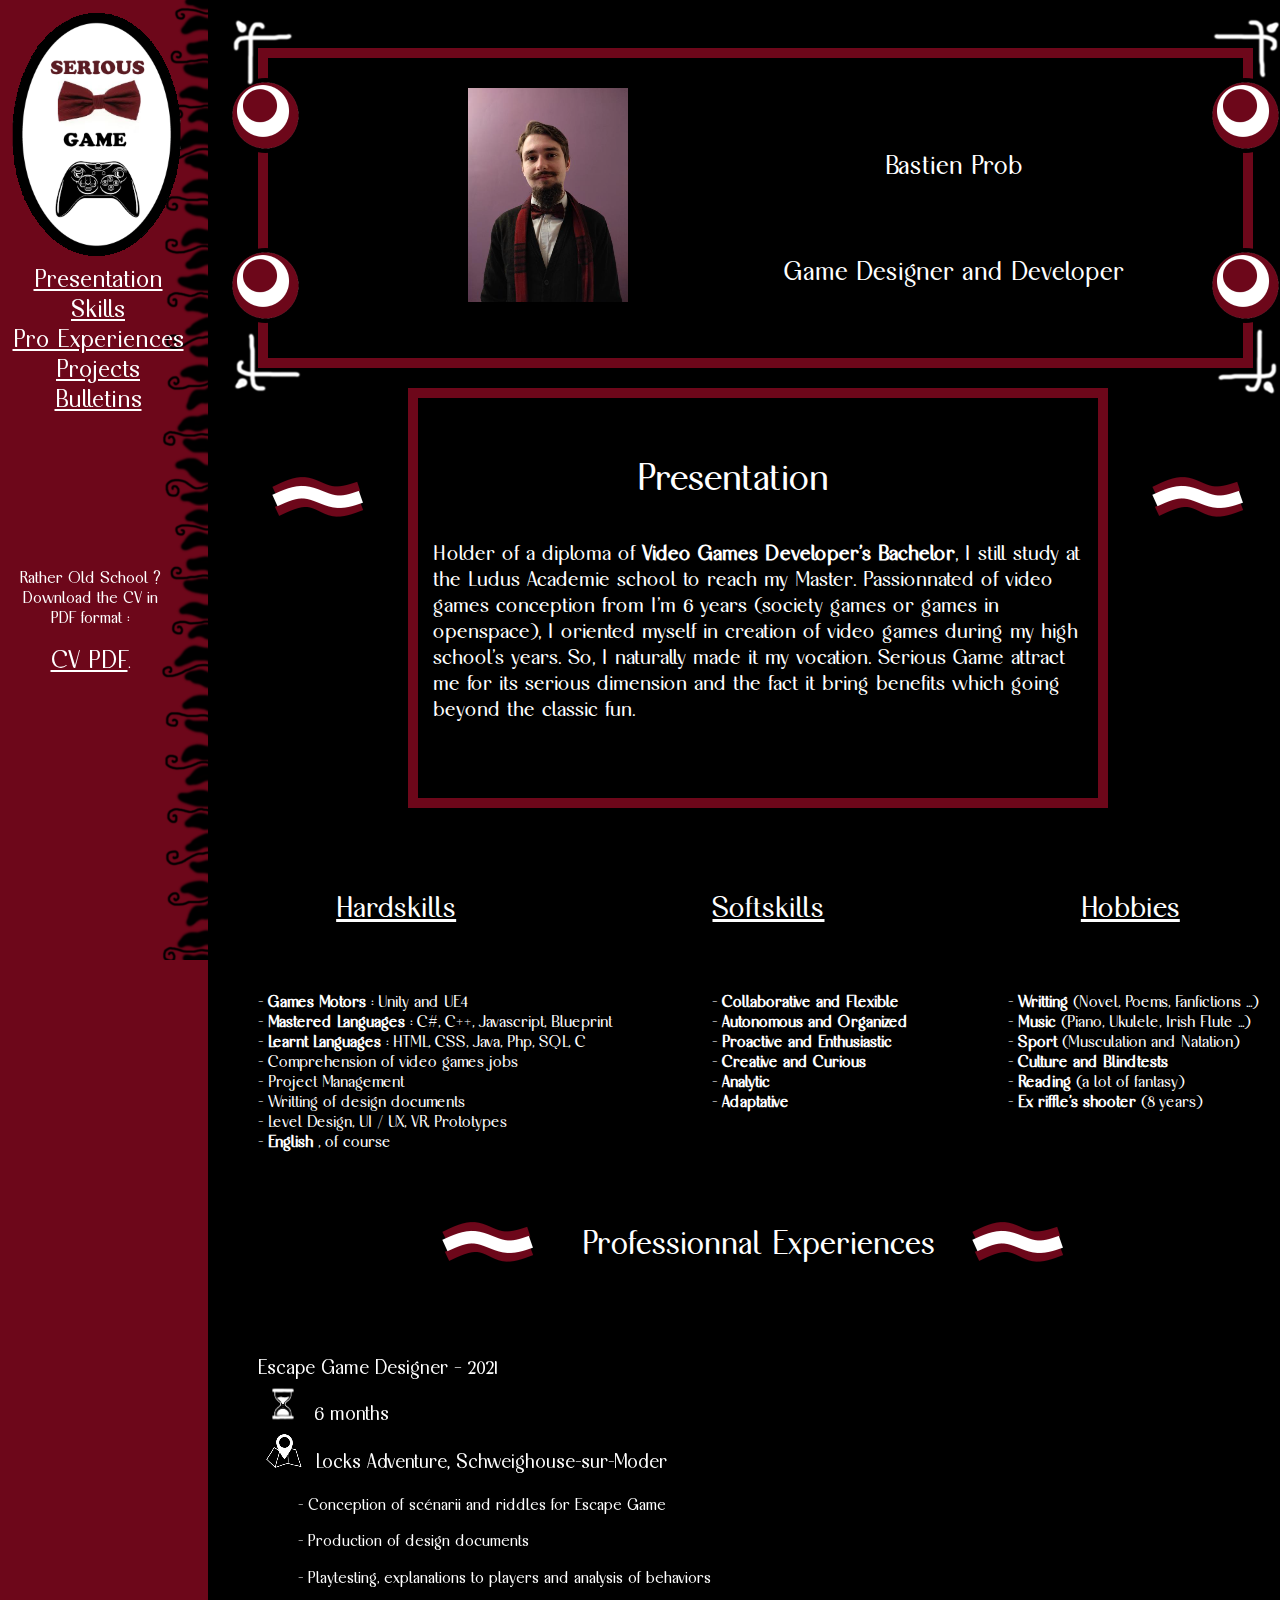
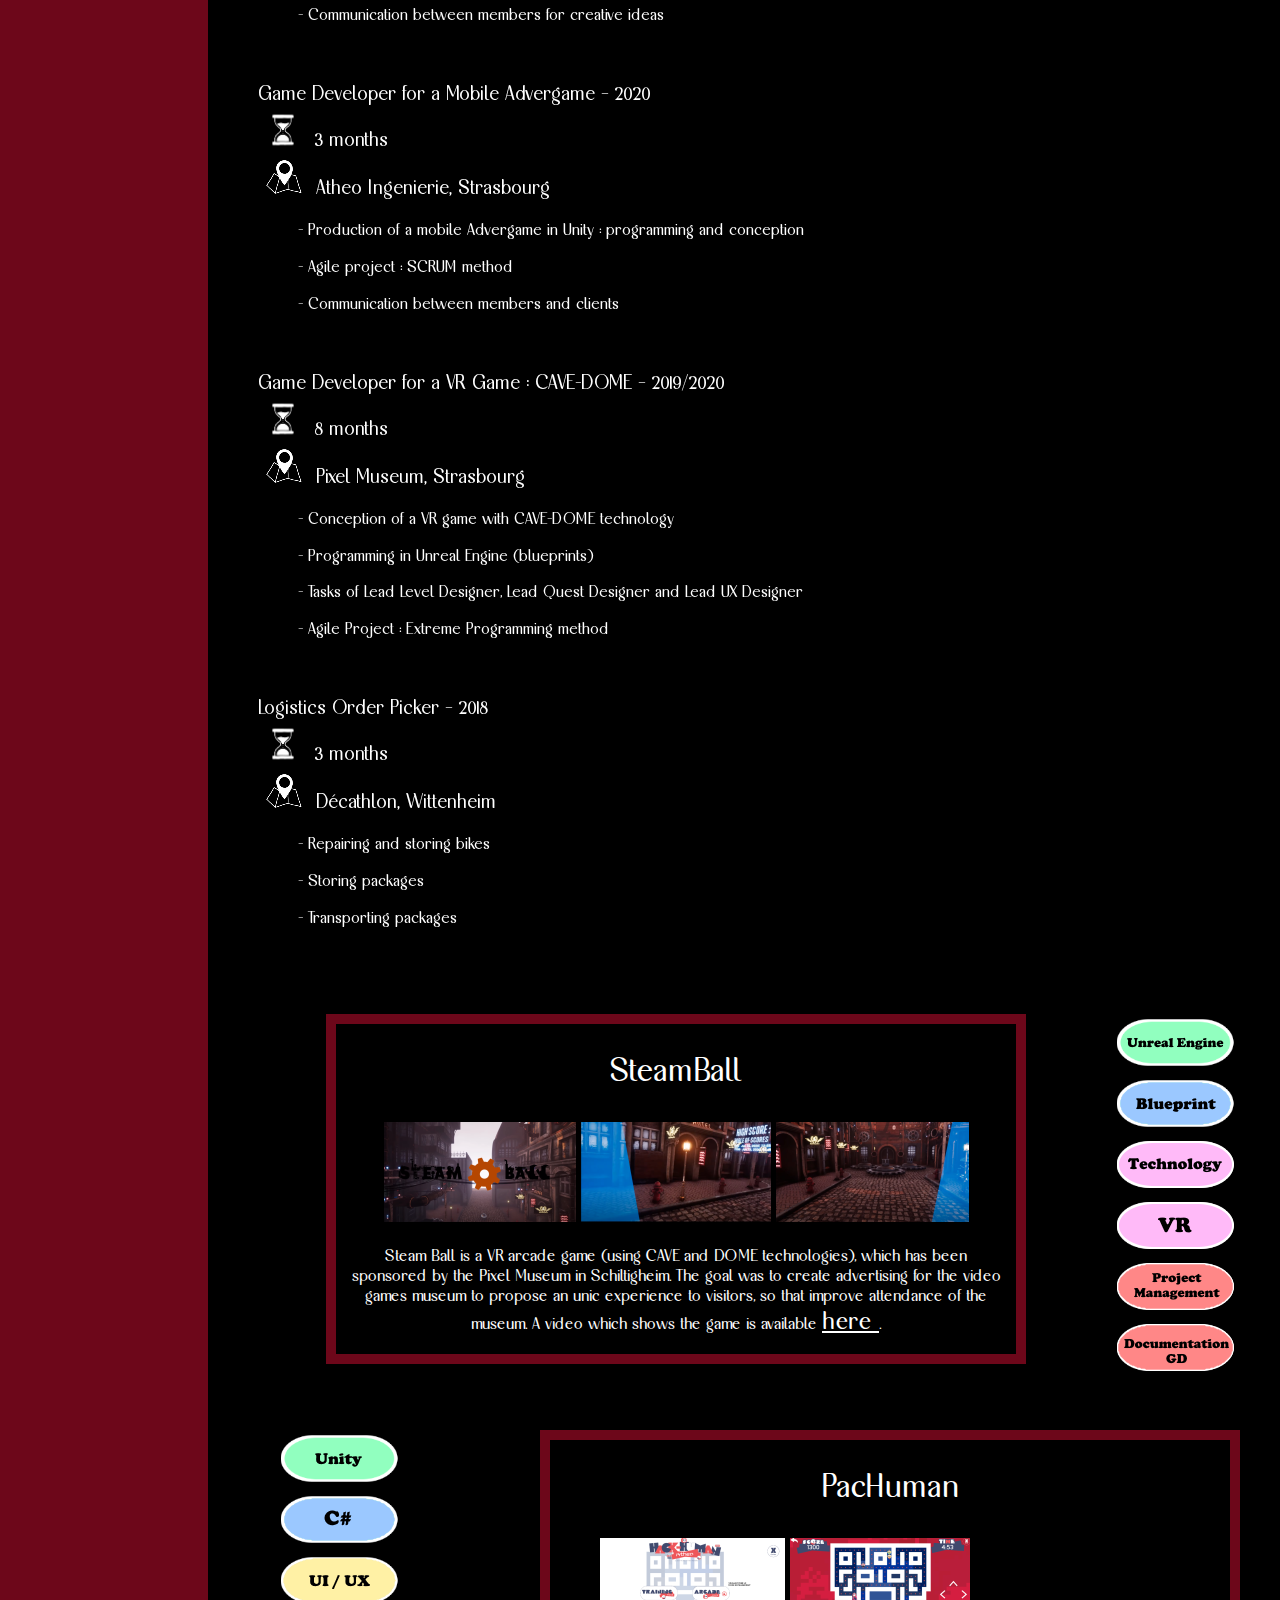
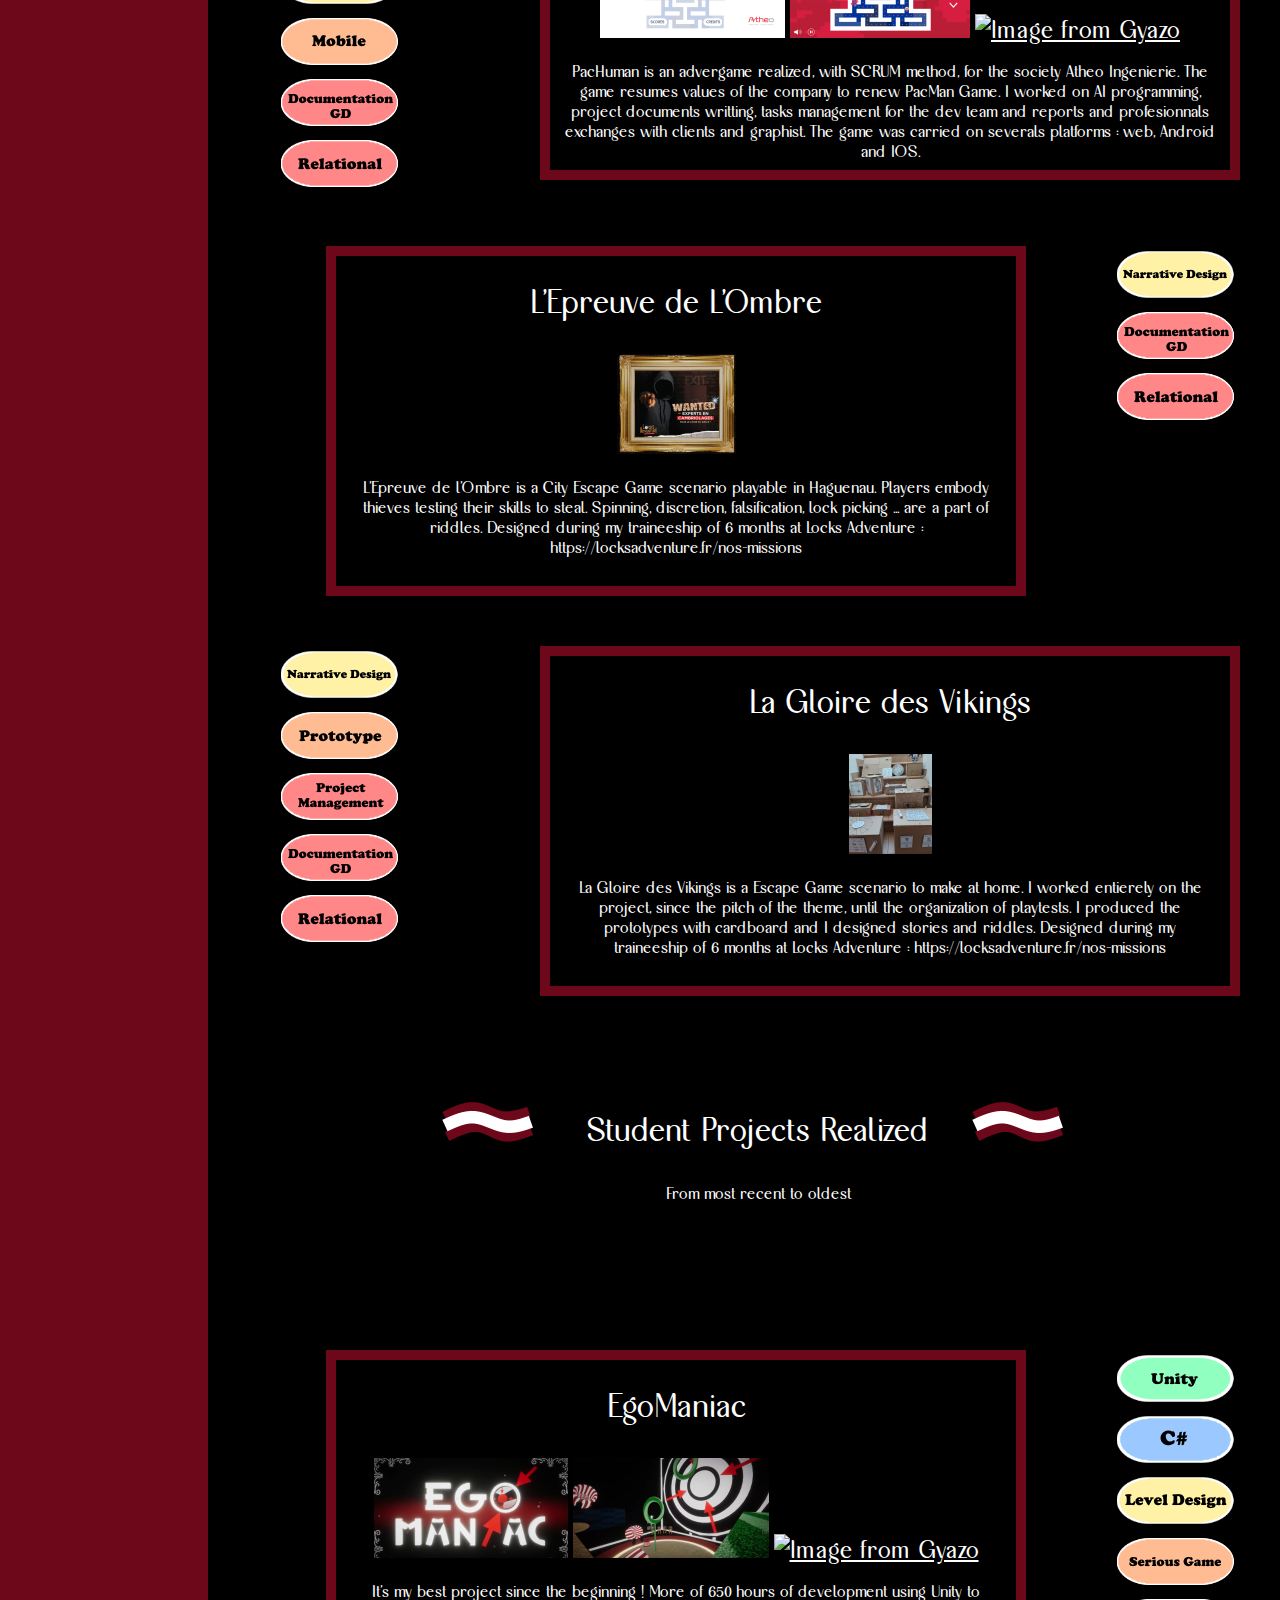
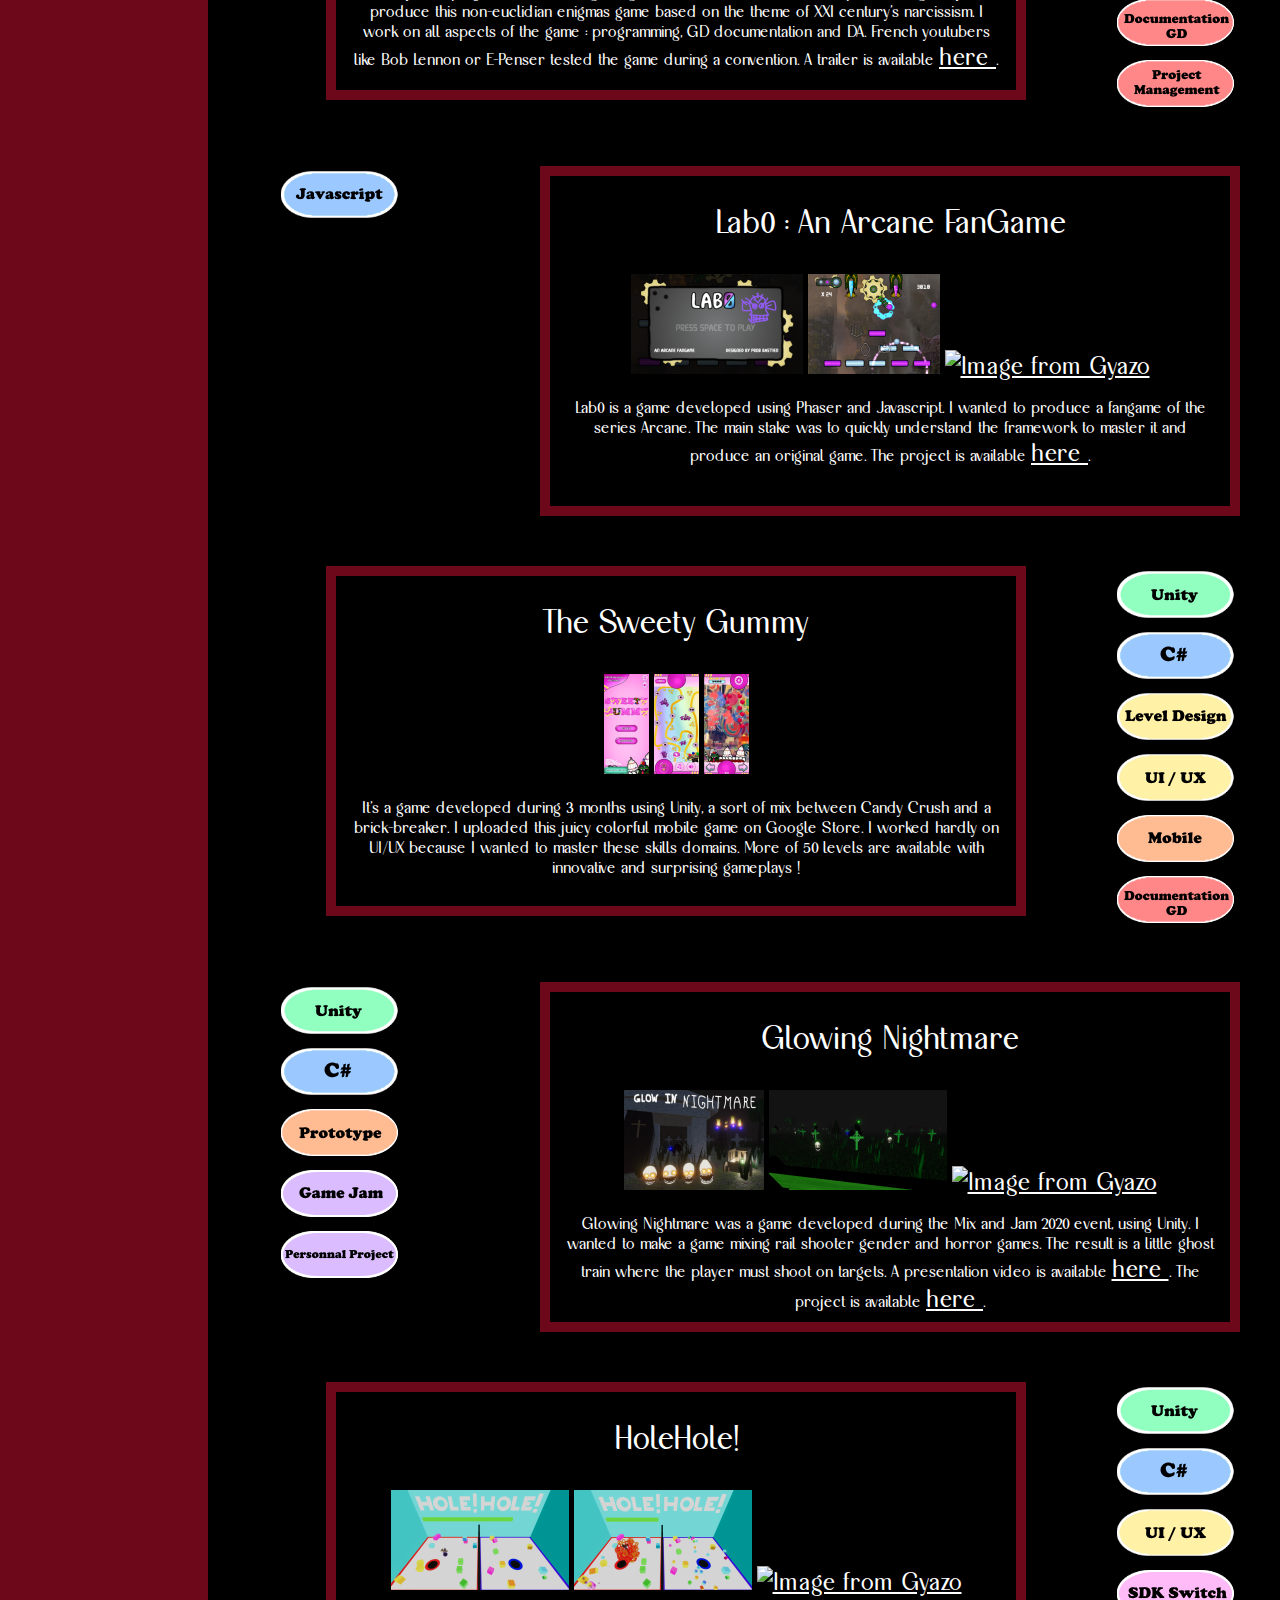
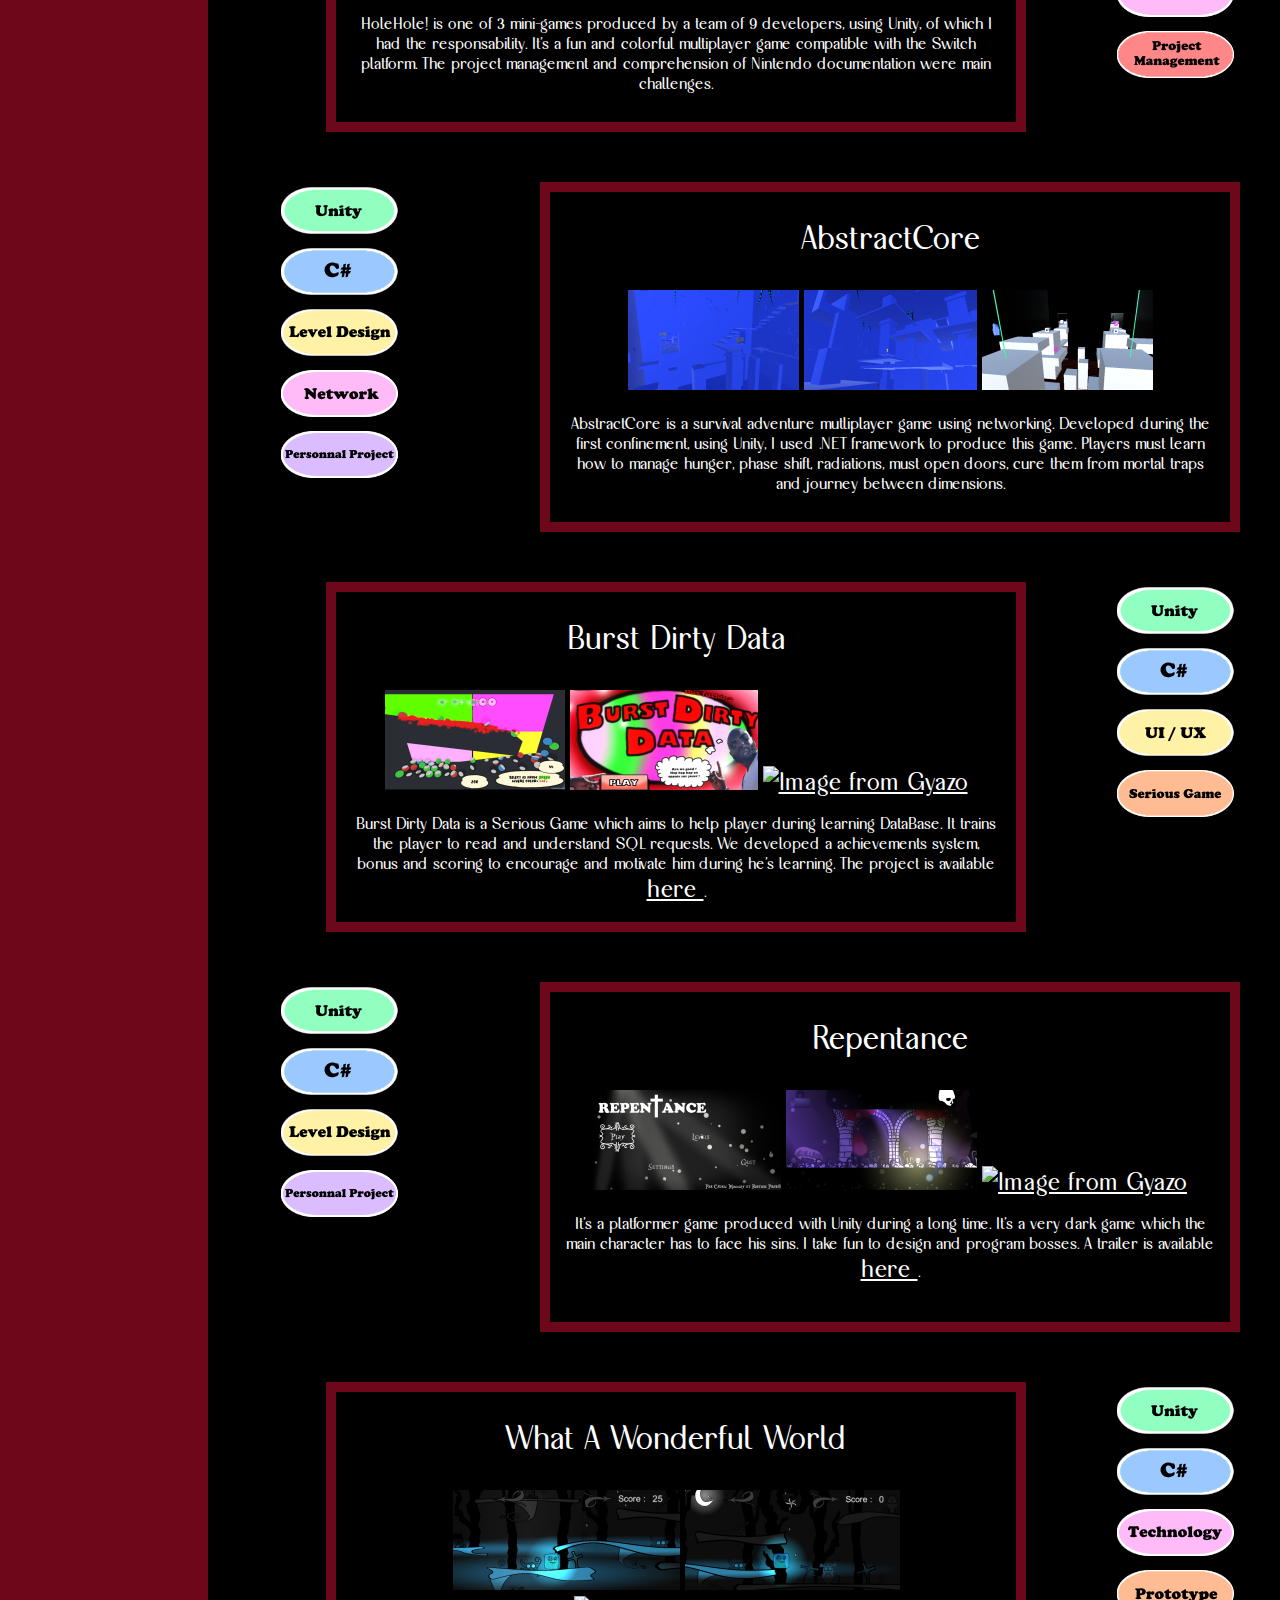
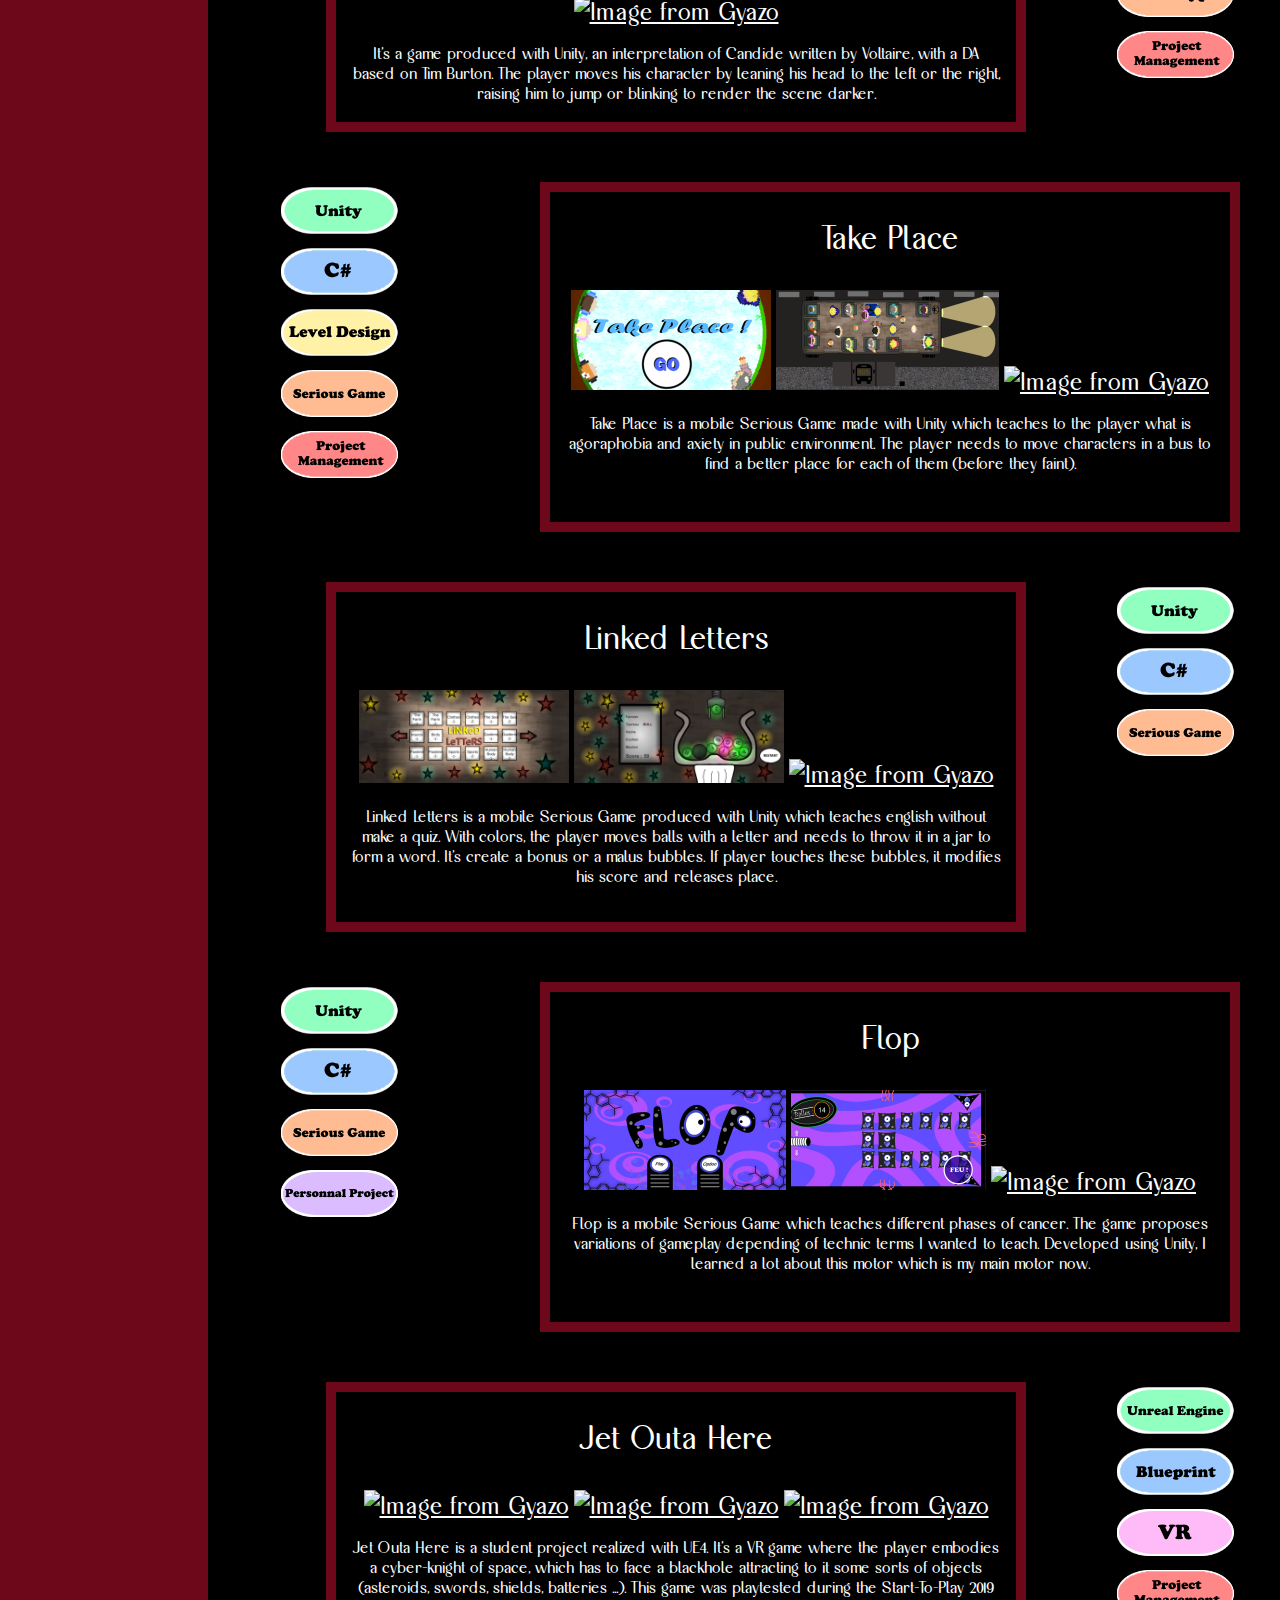
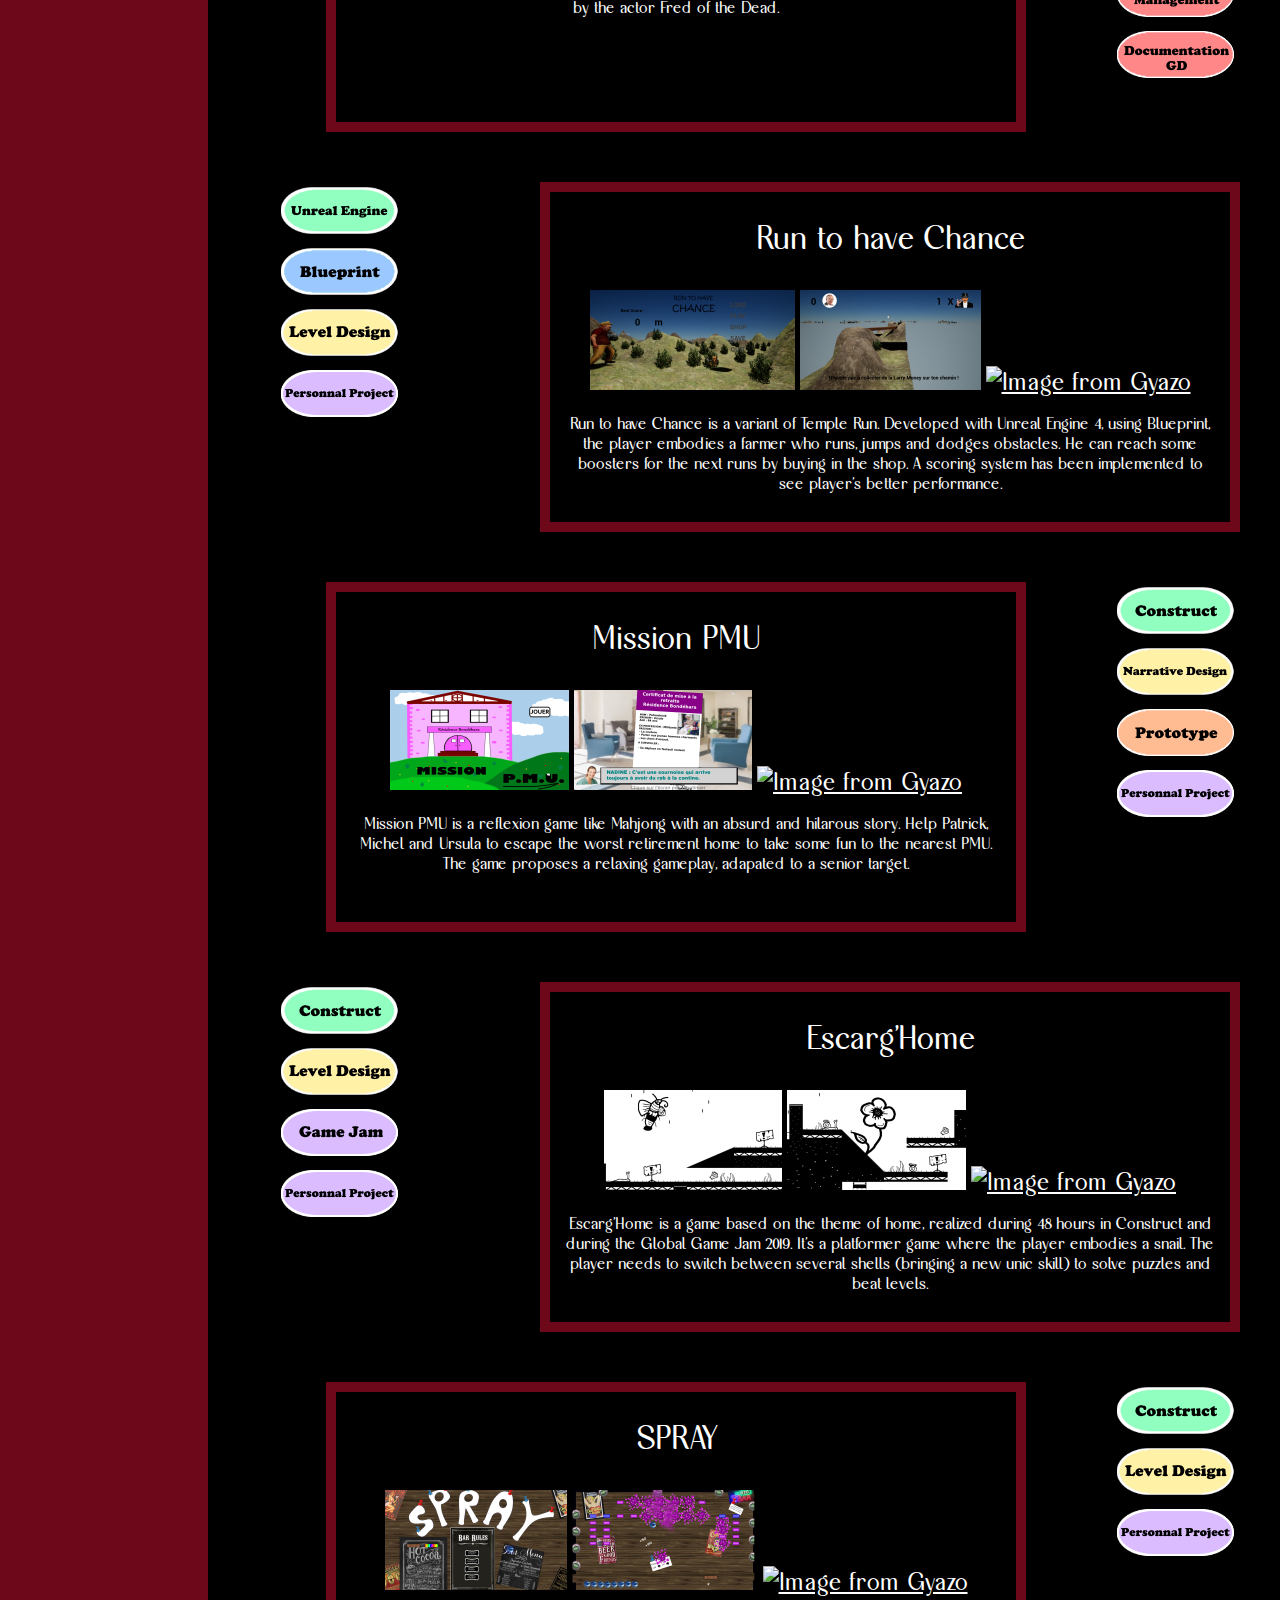
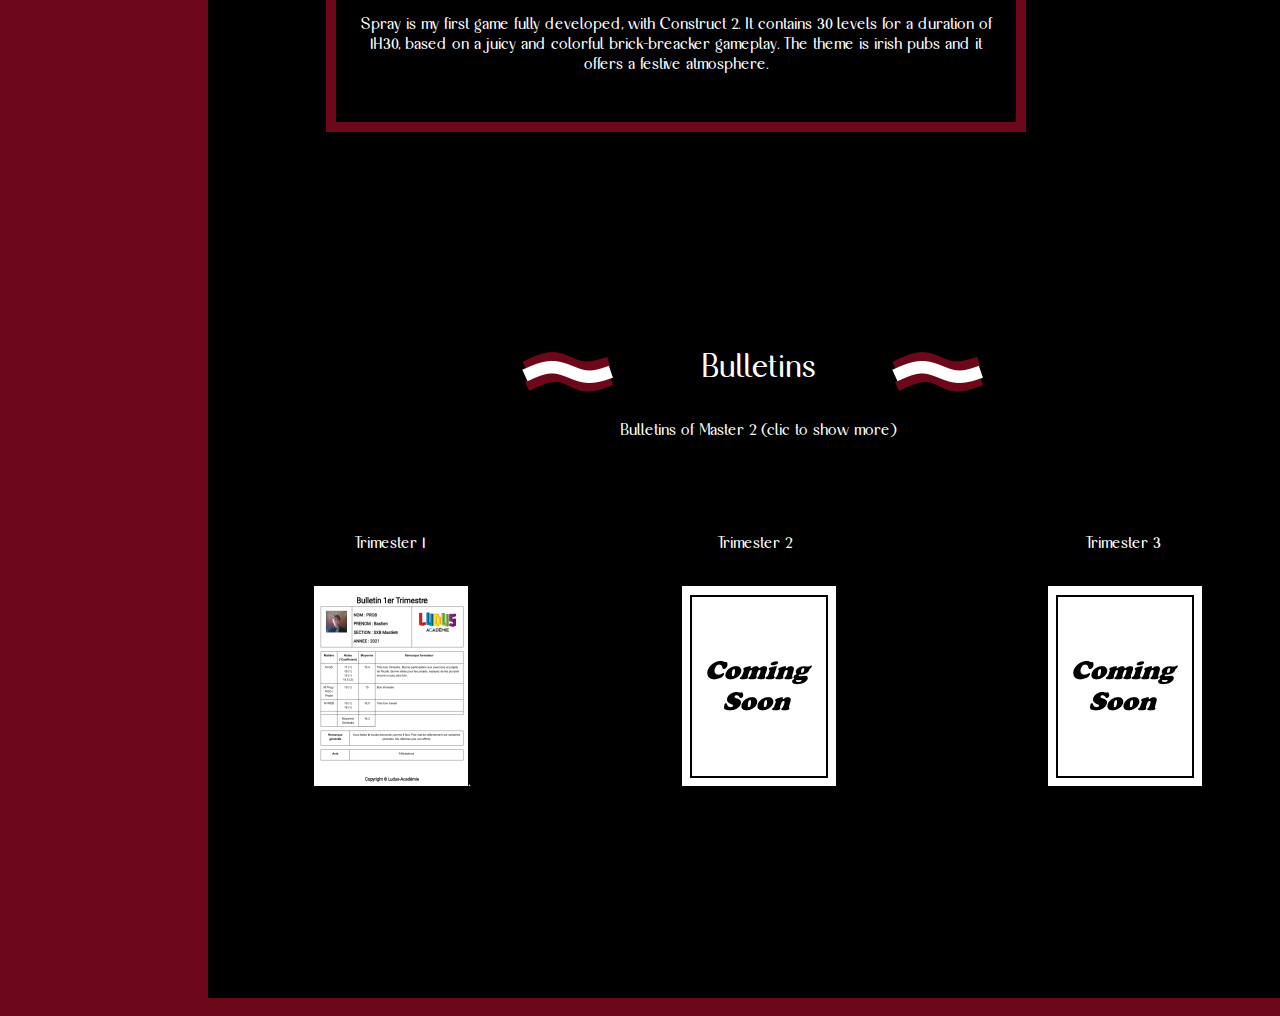
==== engPage.html @ 7cff3a62 "27DecV2" ====
<!DOCTYPE html>
<html>
<head>
	<title>PortFolio Prob Bastien</title>
	<meta charset="utf-8">
	<link rel="stylesheet" type="text/css" href="style.css"/>
</head>
<body>
	
	<img src="image/bordure_gauche.png" id="fixedbordure_gauche">
	<img src="image/bordure_droite.png" id="fixedbordure_droite">

	<div id="fixed">
		<img src="image/logo.png"> <br/>
		<a href="#Presentation"> Presentation </a> <br/>
		<a href="#Competences"> Skills </a> <br/>
		<a href="#ExperiencePro"> Pro Experiences</a> <br/>
		<a href="#Projets"> Projects </a> <br/>
		<a href="#Bulletins"> Bulletins </a><br/> <br/> <br/> <br/><br/> <br/> <br/> <br/> <br/>
	</div>

	<div id="fixed2">
		<p>Rather Old School ? <br/> Download the CV in <br/> PDF format :</p>
		<p><a href="CV_BastienProb.pdf">CV PDF</a>.</p>
	</div>

	<div id="fixed3">
		<p><strong> TO CONTACT ME </strong></p> <br/>
		<p> 07 82 33 20 10 </p>
		<p> bastienprob@gmail.com </p>
		<p> b.prob@ludus-academie.com </p>
		<p> https://drmole1.github.io/ </p>
	</div>

	<div id="fixed4">
		<a href="index.html" target="_blank"> <img src="image/logo_fr.png"> </a> <br/> <br/>
		<a href="engPage.html" target="_blank"> <img src="image/logo_eng.png"> </a> 
	</div>
	
	<div id="background_centre">

		<div id="cadre_pres">
			<img src ="image/photo_moi2.png" class="maphoto" alt="Prob Bastien"/> 
			<p class="titre_pres" id="Presentation">Bastien Prob</p> <br/>
			<p class="titre_pres">Game Designer and Developer</p>
		</div>
		<br/>
		<img src="image/btn_mini.png" id="btn_mini_haut1">
		<img src="image/btn_mini.png" id="btn_mini_haut2">
		<img src="image/btn_mini.png" id="btn_mini_haut3">
		<img src="image/btn_mini.png" id="btn_mini_haut4">

		<img src="image/bordure2_hautgauche.png" id="bordure2_hautgauche">
		<img src="image/bordure2_hautdroite.png" id="bordure2_hautdroite">
		<img src="image/bordure2_basgauche.png" id="bordure2_basgauche">
		<img src="image/bordure2_basdroite.png" id="bordure2_basdroite">

		<div id="cadre_pres2">
			<p class="titre_pres2"> Presentation </p>
			<p>
				Holder of a diploma of <strong>Video Games Developer's Bachelor</strong>, I still study at the Ludus Academie school to reach my Master. Passionnated of video games conception from I'm 6 years (society games or games in openspace), I oriented myself in creation of video games during my high school's years. So, I naturally made it my vocation. Serious Game attract me for its serious dimension and the fact it bring benefits which going beyond the classic fun. 
			</p>
		</div>

		<img src="image/flag.png" id="flag1">
		<img src="image/flag.png" id="flag2">

		<div class="colonne" id="grand_font">
			<p id="Competences">
				<u>Hardskills</u>
			</p>
			<p>
				<u>Softskills</u>
			</p>
			<p>
				<u>Hobbies</u>
			</p>
		</div>

		<br/>
		<div class="colonne" id="padding">
			<p class="font_spe">
				- <strong> Games Motors </strong>: Unity and UE4<br/>
				- <strong> Mastered Languages </strong>: C#, C++, Javascript, Blueprint <br/>
				- <strong> Learnt Languages </strong>: HTML, CSS, Java, Php, SQL, C <br/> 
				- Comprehension of video games jobs <br/>
				- Project Management <br/>
				- Writting of design documents <br/>
				- Level Design, UI / UX, VR, Prototypes <br/>
				- <strong> English </strong>, of course
			</p>
			<p class="font_spe">
				- <strong> Collaborative and Flexible </strong><br/>
				- <strong> Autonomous and Organized </strong><br/>
				- <strong> Proactive and Enthusiastic</strong><br/>
				- <strong> Creative and Curious </strong><br/>
				- <strong> Analytic </strong><br/>
				- <strong> Adaptative </strong>
			</p>
			<p class="font_spe">
				- <strong> Writting </strong> (Novel, Poems, Fanfictions ...) <br/>
				- <strong> Music </strong> (Piano, Ukulele, Irish Flute ...) <br/>
				- <strong> Sport </strong> (Musculation and Natation) <br/>
				- <strong> Culture and Blindtests </strong> <br/>
				- <strong> Reading </strong> (a lot of fantasy) <br/>
				- <strong> Ex riffle's shooter </strong> (8 years)
			</p>
		</div>
		<br/><br/>

		<img src="image/flag.png" id="flag3">
		<img src="image/flag.png" id="flag4">
		<p class="titre" id="ExperiencePro">
			Professionnal Experiences
		</p> <br/> <br/> <br/> <br/> <br/> <br/>



		<div id="experience_pro">

			<p class="titre_pro"> Escape Game Designer – 2021
			<br/> 
			<tabble> 
				<tr>
					<td><img src="image/logo_duree.png"></td>
					<td>6 months</td>
				</tr> <br/>
				<tr>
					<td><img src="image/logo_lieu.png"></td>
					<td>Locks Adventure, Schweighouse-sur-Moder</td>
				</tr> 
			</tabble>
			</p>  

			<ul>- Conception of scénarii and riddles for Escape Game </ul> 
			<ul>- Production of design documents </ul>
			<ul>- Playtesting, explanations to players and analysis of behaviors </ul>
			<ul>- Communication between members for creative ideas </ul> <br/>

			<p class="titre_pro"> Game Developer for a Mobile Advergame – 2020
			<br/> 
			<tabble> 
				<tr>
					<td><img src="image/logo_duree.png"></td>
					<td>3 months</td>
				</tr> <br/>
				<tr>
					<td><img src="image/logo_lieu.png"></td>
					<td>Atheo Ingenierie, Strasbourg</td>
				</tr> 
			</tabble>
			</p>

			<ul>- Production of a mobile Advergame in Unity : programming and conception </ul>
			<ul>- Agile project : SCRUM method </ul>
			<ul>- Communication between members and clients </ul> <br/>

			<p class="titre_pro"> Game Developer for a VR Game : CAVE-DOME – 2019/2020
			<br/> 
			<tabble> 
				<tr>
					<td><img src="image/logo_duree.png"></td>
					<td>8 months</td>
				</tr> <br/>
				<tr>
					<td><img src="image/logo_lieu.png"></td>
					<td>Pixel Museum, Strasbourg</td>
				</tr> 
			</tabble>
			</p>

			<ul>- Conception of a VR game with CAVE-DOME technology</ul>
			<ul>- Programming in Unreal Engine (blueprints) </ul>
			<ul>- Tasks of Lead Level Designer, Lead Quest Designer and Lead UX Designer </ul>
			<ul>- Agile Project : Extreme Programming method </ul> <br/>

			<p class="titre_pro">Logistics Order Picker – 2018
			<br/>
			<tabble> 
				<tr>
					<td><img src="image/logo_duree.png"></td>
					<td>3 months</td>
				</tr> <br/>
				<tr>
					<td><img src="image/logo_lieu.png"></td>
					<td>Décathlon, Wittenheim</td>
				</tr> 
			</tabble>
			</p>

	    	<ul>- Repairing and storing bikes </ul>
	    	<ul>- Storing packages </ul>
  			<ul>- Transporting packages </ul> <br/>
		</div>

		<div class="colonne_proj">
		<div class="box_gauche">
			<p class="titre_box">
				SteamBall
			</p>
			<a href="image/steam1_max.png" target="_blank"><img src="image/steam1.png"></a>
			<a href="image/steam2_max.png" target="_blank"><img src="image/steam2.png"></a>
			<a href="image/steam3_max.png" target="_blank"><img src="image/steam3.png"></a>
			<p>
				Steam Ball is a VR arcade game (using CAVE and DOME technologies), which has been sponsored by the Pixel Museum in Schiltigheim. The goal was to create advertising for the video games museum to propose an unic experience to visitors, so that improve attendance of the museum. A video which shows the game is available <a href="https://www.youtube.com/watch?v=ds3Cbeal-sQ&feature=emb_title"> here </a>.
			</p>
		</div> 
		<div >
			<img src="image/tampon/UE4.png"> <br/>
			<img src="image/tampon/Blueprint.png"> <br/>
			<img src="image/tampon/Technologie.png"> <br/>
			<img src="image/tampon/VR.png"> <br/>
			<img src="image/tampon/GestionProjet.png"> <br/>
			<img src="image/tampon/DocGD.png">
		</div>
		</div>

		<div class="colonne_proj">
		<div>
			<img src="image/tampon/Unity.png"> <br/>
			<img src="image/tampon/CS.png"> <br/>
			<img src="image/tampon/UI.png"> <br/>
			<img src="image/tampon/Mobile.png"> <br/>
			<img src="image/tampon/DocGD.png"> <br/>
			<img src="image/tampon/Relationnel.png">
		</div>
		<div class="box_droite">
			<p class="titre_box">
				PacHuman
			</p>
			<a href="image/pac1_max.png" target="_blank"><img src="image/pac1.png"></a>
			<a href="image/pac2_max.png" target="_blank"><img src="image/pac2.png"></a>
			<a href="https://gyazo.com/045ff8de7b954aa47ff224f66c430cd7"><img src="https://i.gyazo.com/045ff8de7b954aa47ff224f66c430cd7.gif" alt="Image from Gyazo" width="190"/></a>
			<p>
				PacHuman is an advergame realized, with SCRUM method, for the society Atheo Ingenierie. The game resumes values of the company to renew PacMan Game. I worked on AI programming, project documents writting, tasks management for the dev team and reports and profesionnals exchanges with clients and graphist. The game was carried on severals platforms : web, Android and IOS.
			</p>
		</div> 
		</div>

		<div class="colonne_proj">
		<div class="box_gauche">
			<p class="titre_box">
				L'Epreuve de L'Ombre
			</p>
			<a href="image/edo1_max.png" target="_blank"><img src="image/edo1.png"></a>
			<p>
				L'Epreuve de l'Ombre is a City Escape Game scenario playable in Haguenau. Players embody thieves testing their skills to steal. Spinning, discretion, falsification, lock picking ... are a part of riddles. Designed during my traineeship of 6 months at Locks Adventure : https://locksadventure.fr/nos-missions
			</p>
		</div> 
		<div>
			<img src="image/tampon/NarrativeDesign.png"> <br/>
			<img src="image/tampon/DocGD.png"> <br/>
			<img src="image/tampon/Relationnel.png">
		</div>
		</div>

		<div class="colonne_proj">
		<div>
			<img src="image/tampon/NarrativeDesign.png"> <br/>
			<img src="image/tampon/Prototype.png"> <br/>
			<img src="image/tampon/GestionProjet.png"> <br/>
			<img src="image/tampon/DocGD.png"> <br/>
			<img src="image/tampon/Relationnel.png">
		</div>
		<div class="box_droite">
			<p class="titre_box">
				La Gloire des Vikings
			</p>
			<a href="image/gdv1_max.png" target="_blank"><img src="image/gdv1.png"></a>
			<p>
				La Gloire des Vikings is a Escape Game scenario to make at home. I worked entierely on the project, since the pitch of the theme, until the organization of playtests. I produced the prototypes with cardboard and I designed stories and riddles. Designed during my traineeship of 6 months at Locks Adventure : https://locksadventure.fr/nos-missions
			</p>
		</div> 
		</div>

		<img src="image/flag.png" id="flag5">
		<img src="image/flag.png" id="flag6">
		<p class="titre" id="Projets">
			Student Projects Realized
		</p>
		<p class="soustitre">
			From most recent to oldest
		</p> <br/> <br/> <br/> <br/> <br/> <br/> <br/><br/>

		<div class="colonne_proj">
		<div class="box_gauche">
			<p class="titre_box">
				EgoManiac
			</p>
			<a href="image/ego1_max.png" target="_blank"><img src="image/ego1.png"></a>
			<a href="image/ego2_max.png" target="_blank"><img src="image/ego2.png"></a>
			<a href="https://gyazo.com/b8f4ce790c7fd2441d02a6e209029590"><img src="https://i.gyazo.com/b8f4ce790c7fd2441d02a6e209029590.gif" alt="Image from Gyazo" width="190"/></a>
			<p>
				It's my best project since the beginning ! More of 650 hours of development using Unity to produce this non-euclidian enigmas game based on the theme of XXI century's narcissism. I work on all aspects of the game : programming, GD documentation and DA. French youtubers like Bob Lennon or E-Penser tested the game during a convention. A trailer is available <a href="https://www.youtube.com/watch?v=EKUL26Acfpk"> here </a>.
			</p>
		</div>
		<div>
			<img src="image/tampon/Unity.png"> <br/>
			<img src="image/tampon/CS.png"> <br/>
			<img src="image/tampon/LevelDesign.png"> <br/>
			<img src="image/tampon/SeriousGame.png"> <br/>
			<img src="image/tampon/DocGD.png"> <br/>
			<img src="image/tampon/GestionProjet.png">
		</div>
		</div>

		<div class="colonne_proj">
		<div>
			<img src="image/tampon/Javascript.png">
		</div>
		<div class="box_droite">
			<p class="titre_box">
				Lab0 : An Arcane FanGame
			</p>
			<a href="image/lab1_max.png" target="_blank"><img src="image/lab1.png"></a>
			<a href="image/lab2_max.png" target="_blank"><img src="image/lab2.png"></a>
			<a href="https://gyazo.com/15337078bda2dc7268086f644c05cda6"><img src="https://i.gyazo.com/15337078bda2dc7268086f644c05cda6.gif" alt="Image from Gyazo" width="190"/></a>
			<p>
				Lab0 is a game developed using Phaser and Javascript. I wanted to produce a fangame of the series Arcane. The main stake was to quickly understand the framework to master it and produce an original game. The project is available <a href="https://drmole1.github.io/Lab0/"> here </a>.
			</p>
		</div> 
		</div>	

		<div class="colonne_proj">
		<div class="box_gauche">
			<p class="titre_box">
				The Sweety Gummy
			</p>
			<a href="image/sg1_max.png" target="_blank"><img src="image/sg1.png"></a>
			<a href="image/sg2_max.png" target="_blank"><img src="image/sg2.png"></a>
			<a href="image/sg3_max.png" target="_blank"><img src="image/sg3.png"></a>
			<p>
				It's a game developed during 3 months using Unity, a sort of mix between Candy Crush and a brick-breaker. I uploaded this juicy colorful mobile game on Google Store. I worked hardly on UI/UX because I wanted to master these skills domains. More of 50 levels are available with innovative and surprising gameplays !
			</p>
		</div>
		<div>
			<img src="image/tampon/Unity.png"> <br/>
			<img src="image/tampon/CS.png"> <br/>
			<img src="image/tampon/LevelDesign.png"> <br/>
			<img src="image/tampon/UI.png"> <br/>
			<img src="image/tampon/Mobile.png"> <br/>
			<img src="image/tampon/DocGD.png">
		</div>
		</div>

		<div class="colonne_proj">
		<div>
			<img src="image/tampon/Unity.png"> <br/>
			<img src="image/tampon/CS.png"> <br/>
			<img src="image/tampon/Prototype.png"> <br/>
			<img src="image/tampon/GameJam.png"> <br/>
			<img src="image/tampon/ProjetPerso.png">
		</div>
		<div class="box_droite">
			<p class="titre_box">
				Glowing Nightmare
			</p>
			<a href="image/gin1_max.png" target="_blank"><img src="image/gin1.png"></a>
			<a href="image/gin2_max.png" target="_blank"><img src="image/gin2.png"></a>
			<a href="https://gyazo.com/964d8853cd565c95b4cd87804178e622"><img src="https://i.gyazo.com/964d8853cd565c95b4cd87804178e622.gif" alt="Image from Gyazo" width="190"/></a>
			<p>
				Glowing Nightmare was a game developed during the Mix and Jam 2020 event, using Unity. I wanted to make a game mixing rail shooter gender and horror games. The result is a little ghost train where the player must shoot on targets. A presentation video is available <a href="https://www.youtube.com/watch?v=BWu-yZA_nKw"> here </a>. The project is available <a href="https://drmole1.itch.io/glow-in-nightmare"> here </a>.
			</p>
		</div> 
		</div>

		<div class="colonne_proj">
		<div class="box_gauche">
			<p class="titre_box">
				HoleHole!
			</p>
			<a href="image/hole1_max.png" target="_blank"><img src="image/hole1.png"></a>
			<a href="image/hole2_max.png" target="_blank"><img src="image/hole2.png"></a>
			<a href="https://gyazo.com/c916eea64a9adb2afc747f699a2bbca0"><img src="https://i.gyazo.com/c916eea64a9adb2afc747f699a2bbca0.gif" alt="Image from Gyazo" width="190"/></a>
			<p>
				HoleHole! is one of 3 mini-games produced by a team of 9 developers, using Unity, of which I had the responsability. It's a fun and colorful multiplayer game compatible with the Switch platform. The project management and comprehension of Nintendo documentation were main challenges.
			</p>
		</div> 
		<div>
			<img src="image/tampon/Unity.png"> <br/>
			<img src="image/tampon/CS.png"> <br/>
			<img src="image/tampon/UI.png"> <br/>
			<img src="image/tampon/Switch.png"> <br/>
			<img src="image/tampon/GestionProjet.png">
		</div>
		</div>

		<div class="colonne_proj">
		<div>
			<img src="image/tampon/Unity.png"> <br/>
			<img src="image/tampon/CS.png"> <br/>
			<img src="image/tampon/LevelDesign.png"> <br/>
			<img src="image/tampon/Network.png"> <br/>
			<img src="image/tampon/ProjetPerso.png">
		</div>
		<div class="box_droite">
			<p class="titre_box">
				AbstractCore
			</p>
			<a href="image/abs1_max.png" target="_blank"><img src="image/abs1.png"></a>
			<a href="image/abs2_max.png" target="_blank"><img src="image/abs2.png"></a>
			<a href="image/abs3_max.png" target="_blank"><img src="image/abs3.png"></a>
			<p>
				AbstractCore is a survival adventure mutliplayer game using networking. Developed during the first confinement, using Unity, I used .NET framework to produce this game. Players must learn how to manage hunger, phase shift, radiations, must open doors, cure them from mortal traps and journey between dimensions.
			</p>
		</div> 
		</div>

		<div class="colonne_proj">
		<div class="box_gauche">
			<p class="titre_box">
				Burst Dirty Data
			</p>
			<a href="image/bdd1_max.png" target="_blank"><img src="image/bdd1.png"></a>
			<a href="image/bdd2_max.png" target="_blank"><img src="image/bdd2.png"></a>
			<a href="https://i.gyazo.com/a6333ec0048e57b148d8b59366e9c7e5"><img src="https://i.gyazo.com/a6333ec0048e57b148d8b59366e9c7e5.gif" alt="Image from Gyazo" width="190"/></a>
			<p>
				Burst Dirty Data is a Serious Game which aims to help player during learning DataBase. It trains the player to read and understand SQL requests. We developed a achievements system, bonus and scoring to encourage and motivate him during he's learning. The project is available <a href="https://drmole1.itch.io/burstdirtydata"> here </a>.
			</p>
		</div> 
		<div>
			<img src="image/tampon/Unity.png"> <br/>
			<img src="image/tampon/CS.png"> <br/>
			<img src="image/tampon/UI.png"> <br/>
			<img src="image/tampon/SeriousGame.png">
		</div>
		</div>

		<div class="colonne_proj">
		<div>
			<img src="image/tampon/Unity.png"> <br/>
			<img src="image/tampon/CS.png"> <br/>
			<img src="image/tampon/LevelDesign.png"> <br/>
			<img src="image/tampon/ProjetPerso.png">
		</div>
		<div class="box_droite">
			<p class="titre_box">
				Repentance
			</p>
			<a href="image/repen1_max.png" target="_blank"><img src="image/repen1.png"></a>
			<a href="image/repen2_max.png" target="_blank"><img src="image/repen2.png"></a>
			<a href="https://i.gyazo.com/cb43165c07a33c2594deb7ba14ab9f05"><img src="https://i.gyazo.com/cb43165c07a33c2594deb7ba14ab9f05.gif" alt="Image from Gyazo" width="190"/></a>
			<p>
				It's a platformer game produced with Unity during a long time. It's a very dark game which the main character has to face his sins. I take fun to design and program bosses. A trailer is available <a href="https://www.youtube.com/watch?v=4B8NTb6zXdg"> here </a>.
			</p>
		</div> 
		</div>

		<div class="colonne_proj">
		<div class="box_gauche">
			<p class="titre_box">
				What A Wonderful World
			</p>
			<a href="image/what1_max.png" target="_blank"><img src="image/what1.png"></a>
			<a href="image/what2_max.png" target="_blank"><img src="image/what2.png"></a>
			<a href="https://gyazo.com/47ec2abf58737879d0ffa2b88437c6ba"><img src="https://i.gyazo.com/47ec2abf58737879d0ffa2b88437c6ba.gif" alt="Image from Gyazo" width="190"/></a>
			<p>
				It's a game produced with Unity, an interpretation of Candide written by Voltaire, with a DA based on Tim Burton. The player moves his character by leaning his head to the left or the right, raising him to jump or blinking to render the scene darker. 
			</p>
		</div> 
		<div>
			<img src="image/tampon/Unity.png"> <br/>
			<img src="image/tampon/CS.png"> <br/>
			<img src="image/tampon/Technologie.png"> <br/>
			<img src="image/tampon/Prototype.png"> <br/>
			<img src="image/tampon/GestionProjet.png">
		</div>
		</div>

		<div class="colonne_proj">
		<div>
			<img src="image/tampon/Unity.png"> <br/>
			<img src="image/tampon/CS.png"> <br/>
			<img src="image/tampon/LevelDesign.png"> <br/>
			<img src="image/tampon/SeriousGame.png"> <br/>
			<img src="image/tampon/GestionProjet.png">
		</div>
		<div class="box_droite">
			<p class="titre_box">
				Take Place
			</p>
			<a href="image/take1_max.png" target="_blank"><img src="image/take1.png"></a>
			<a href="image/take2_max.png" target="_blank"><img src="image/take2.png"></a>
			<a href="https://gyazo.com/1ba405a88303a6da5593ab8e4acbe13b"><img src="https://i.gyazo.com/1ba405a88303a6da5593ab8e4acbe13b.gif" alt="Image from Gyazo" width="190"/></a>
			<p>
				Take Place is a mobile Serious Game made with Unity which teaches to the player what is agoraphobia and axiety in public environment. The player needs to move characters in a bus to find a better place for each of them (before they faint).
			</p>
		</div> 
		</div>

		<div class="colonne_proj">
		<div class="box_gauche">
			<p class="titre_box">
				Linked Letters
			</p>
			<a href="image/lin1_max.png" target="_blank"><img src="image/lin1.png"></a>
			<a href="image/lin2_max.png" target="_blank"><img src="image/lin2.png"></a>
			<a href="https://gyazo.com/7be59c90d056dde2d920a5a7db47144a"><img src="https://i.gyazo.com/7be59c90d056dde2d920a5a7db47144a.gif" alt="Image from Gyazo" width="190"/></a>
			<p>
				Linked Letters is a mobile Serious Game produced with Unity which teaches english without make a quiz. With colors, the player moves balls with a letter and needs to throw it in a jar to form a word. It's create a bonus or a malus bubbles. If player touches these bubbles, it modifies his score and releases place.
			</p>
		</div> 
		<div>
			<img src="image/tampon/Unity.png"><br/> 
			<img src="image/tampon/CS.png"><br/> 
			<img src="image/tampon/SeriousGame.png">
		</div>
		</div>

		<div class="colonne_proj">
		<div>
			<img src="image/tampon/Unity.png"> <br/>
			<img src="image/tampon/CS.png"> <br/>
			<img src="image/tampon/SeriousGame.png"> <br/>
			<img src="image/tampon/ProjetPerso.png"> 
		</div>
		<div class="box_droite">
			<p class="titre_box">
				Flop
			</p>
			<a href="image/flop1_max.png" target="_blank"><img src="image/flop1.png"></a>
			<a href="image/flop2_max.png" target="_blank"><img src="image/flop2.png"></a>
			<a href="https://gyazo.com/34684104b9893971a0a0315734cfca71"><img src="https://i.gyazo.com/34684104b9893971a0a0315734cfca71.gif" alt="Image from Gyazo" width="190"/></a>
			<p>
				Flop is a mobile Serious Game which teaches different phases of cancer. The game proposes variations of gameplay depending of technic terms I wanted to teach. Developed using Unity, I learned a lot about this motor which is my main motor now.
			</p>
		</div> 
		</div>

		<div class="colonne_proj">
		<div class="box_gauche">
			<p class="titre_box">
				Jet Outa Here
			</p>
			<a href="https://gyazo.com/a3a4033fe49d879599e715c0de56105c"><img src="https://i.gyazo.com/a3a4033fe49d879599e715c0de56105c.gif" alt="Image from Gyazo" width="190"/></a>
			<a href="https://gyazo.com/57184e97e240a4189c36a29610714029"><img src="https://i.gyazo.com/57184e97e240a4189c36a29610714029.gif" alt="Image from Gyazo" width="190"/></a>
			<a href="https://gyazo.com/68cb4e50d3dcd92f5afd1d8dbb0679aa"><img src="https://i.gyazo.com/68cb4e50d3dcd92f5afd1d8dbb0679aa.gif" alt="Image from Gyazo" width="190"/></a>
			<p>
				Jet Outa Here is a student project realized with UE4. It's a VR game where the player embodies a cyber-knight of space, which has to face a blackhole attracting to it some sorts of objects (asteroids, swords, shields, batteries ...). This game was playtested during the Start-To-Play 2019 by the actor Fred of the Dead.
			</p>
		</div> 
		<div>
			<img src="image/tampon/UE4.png"> <br/>
			<img src="image/tampon/Blueprint.png"> <br/>
			<img src="image/tampon/VR.png"> <br/>
			<img src="image/tampon/GestionProjet.png"> <br/>
			<img src="image/tampon/DocGD.png">
		</div>
		</div>

		<div class="colonne_proj">
		<div>
			<img src="image/tampon/UE4.png"> <br/>
			<img src="image/tampon/Blueprint.png"> <br/>
			<img src="image/tampon/LevelDesign.png"> <br/>
			<img src="image/tampon/ProjetPerso.png">
		</div>
		<div class="box_droite">
			<p class="titre_box">
				Run to have Chance
			</p>
			<a href="image/run1_max.png" target="_blank"><img src="image/run1.png"></a>
			<a href="image/run2_max.png" target="_blank"><img src="image/run2.png"></a>
			<a href="https://gyazo.com/9444ad128b6c72756efb6475a384a5e2"><img src="https://i.gyazo.com/9444ad128b6c72756efb6475a384a5e2.gif" alt="Image from Gyazo" width="190"/></a>
			<p>
				Run to have Chance is a variant of Temple Run. Developed with Unreal Engine 4, using Blueprint, the player embodies a farmer who runs, jumps and dodges obstacles. He can reach some boosters for the next runs by buying in the shop. A scoring system has been implemented to see player's better performance. 
			</p>
		</div> 
		</div>

		<div class="colonne_proj">
		<div class="box_gauche">
			<p class="titre_box">
				Mission PMU
			</p>
			<a href="image/pmu1_max.png" target="_blank"><img src="image/pmu1.png"></a>
			<a href="image/pmu2_max.png" target="_blank"><img src="image/pmu2.png"></a>
			<a href="https://gyazo.com/f45aa0b6c4f03b75340ce6b1c99017c2"><img src="https://i.gyazo.com/f45aa0b6c4f03b75340ce6b1c99017c2.gif" alt="Image from Gyazo" width="190"/></a>
			<p>
				Mission PMU is a reflexion game like Mahjong with an absurd and hilarous story. Help Patrick, Michel and Ursula to escape the worst retirement home to take some fun to the nearest PMU. The game proposes a relaxing gameplay, adapated to a senior target.
			</p>
		</div> 
		<div>
			<img src="image/tampon/Construct.png"> <br/>
			<img src="image/tampon/NarrativeDesign.png"> <br/>
			<img src="image/tampon/Prototype.png"> <br/>
			<img src="image/tampon/ProjetPerso.png">
		</div>
		</div>

		<div class="colonne_proj">
		<div>
			<img src="image/tampon/Construct.png"> <br/>
			<img src="image/tampon/LevelDesign.png"> <br/>
			<img src="image/tampon/GameJam.png"> <br/>
			<img src="image/tampon/ProjetPerso.png">
		</div>
		<div class="box_droite">
			<p class="titre_box">
				Escarg'Home
			</p>
			<a href="image/escar1_max.png" target="_blank"><img src="image/escar1.png"></a>
			<a href="image/escar2_max.png" target="_blank"><img src="image/escar2.png"></a>
			<a href="https://gyazo.com/68136f1ad68989b222f3504e7b6264cf"><img src="https://i.gyazo.com/68136f1ad68989b222f3504e7b6264cf.gif" alt="Image from Gyazo" width="190"/></a>
			<p>
				Escarg'Home is a game based on the theme of home, realized during 48 hours in Construct and during the Global Game Jam 2019. It's a platformer game where the player embodies a snail. The player needs to switch between several shells (bringing a new unic skill) to solve puzzles and beat levels.
			</p>
		</div> 
		</div>

		<div class="colonne_proj">
		<div class="box_gauche">
			<p class="titre_box">
				SPRAY
			</p>
			<a href=".image/spray1_max.png" target="_blank"><img src="image/spray1.png"></a>
			<a href="image/spray2_max.png" target="_blank"><img src="image/spray2.png"></a>
			<a href="https://gyazo.com/bc0a260d6387080e1e9eb897458dd5f6"><img src="https://i.gyazo.com/bc0a260d6387080e1e9eb897458dd5f6.gif" alt="Image from Gyazo" width="190"/></a>
			<p>
				Spray is my first game fully developed, with Construct 2. It contains 30 levels for a duration of 1H30, based on a juicy and colorful brick-breacker gameplay. The theme is irish pubs and it offers a festive atmosphere.
			</p>
		</div>
		<div>
			<img src="image/tampon/Construct.png"> <br/>
			<img src="image/tampon/LevelDesign.png"> <br/>
			<img src="image/tampon/ProjetPerso.png">
		</div>
		</div> <br/> <br/> <br/><br/> <br/>

		<div id="Bulletins">
			<p class="titre">Bulletins</p>

			<p class="soustitre">
				Bulletins of Master 2 (clic to show more)
			</p> <br/> <br/>
		</div>

		<img src="image/flag.png" id="flag7">
		<img src="image/flag.png" id="flag8">

		<div class="colonne">
			<p>Trimester 1</p>
			<p>Trimester 2</p>
			<p>Trimester 3</p>
		</div>

		<div class="colonne">
			<p><a href="BulletinT1.pdf"><img src="image/Bulletin1.png"></a>.</p>
			<p><img src="image/BulletinBlank.png"></p>
			<p><img src="image/BulletinBlank.png"></p>
		</div>




	</div>
</body>
</html>
---- style.css ----
@font-face 
{ 
	font-family: Galgony; 
	src: url('Galgony.ttf'); 
}  

body
{
	background-color : #6d071a;
	color : white;
	font-family: Galgony;
	font-size : 1.05em;
}

#background_centre
{
	background-color : black;
	position : relative;
	left : 200px;
	top : -10px;
	height : 12200px;
	width : 1100px;
}

#cadre_pres
{
	column-count : 2;
	border : solid;
	border-color : #6d071a;
	border-width : 10px; 
	position : relative;
	left : 50px;
	top : 50px;
	height : 300px;
	width : 975px;
}

.maphoto
{
	position : relative;
	top : 30px;
	left : 200px;
}

.titre_pres
{
	font-size : 1.6em;
	padding-right : 100px; 
	position : relative;
	top : 90px;
	display : flex;
	justify-content : center;
}

.titre_pres2
{
	font-size : 1.8em;
	padding-right : 50px; 
	position : relative;
	display : flex;
	justify-content : center;
}

#cadre_pres2
{
	border : solid;
	border-color : #6d071a;
	border-width : 10px; 
	position : relative;
	left : 200px;
	top : 50px;
	height : 370px;
	width : 650px;
	font-size : 1.3em;
	padding : 15px;
}

#grand_font
{
	font-size : 1.8em;
}

.colonne
{
	display : flex;
	justify-content : space-around;
	position : relative;
	top : 100px;
}

.colonne_proj
{
	display : flex;
	justify-content : space-around;
	position : relative;
	margin-top : 50px;
}

#btn_mini_haut1
{
	display : flex;
	position : absolute;
	top : 80px;
	left : 20px;
}

#btn_mini_haut2
{
	display : flex;
	position : absolute;
	top : 250px;
	left : 20px;
}

#btn_mini_haut3
{
	display : flex;
	position : absolute;
	top : 80px;
	left : 1000px;
}

#btn_mini_haut4
{
	display : flex;
	position : absolute;
	top : 250px;
	left : 1000px;
}

#bordure2_hautgauche
{
	display : flex;
	position : absolute;
	top : 17px;
	left : 20px;
}

#bordure2_hautdroite
{
	display : flex;
	position : absolute;
	top : 17px;
	left : 1000px;
}

#bordure2_basgauche
{
	display : flex;
	position : absolute;
	top : 330px;
	left : 20px;
}

#bordure2_basdroite
{
	display : flex;
	position : absolute;
	top : 325px;
	left : 1005px;
}

#flag1
{
	display : flex;
	position : absolute;
	top : 475px;
	left : 50px;
}

#flag2
{
	display : flex;
	position : absolute;
	top : 475px;
	left : 930px;
}

#flag3
{
	display : flex;
	position : absolute;
	top : 1220px;
	left : 220px;
}

#flag4
{
	display : flex;
	position : absolute;
	top : 1220px;
	left : 750px;
}

#flag5
{
	display : flex;
	position : absolute;
	top : 4300px;
	left : 220px;
}

#flag6
{
	display : flex;
	position : absolute;
	top : 4300px;
	left : 750px;
}

#flag7
{
	display : flex;
	position : absolute;
	top : 11550px;
	left : 300px;
}

#flag8
{
	display : flex;
	position : absolute;
	top : 11550px;
	left : 670px;
}

.font_spe
{
	font-size : 1em; 
}

.box_gauche
{
	border : solid;
	border-color : #6d071a;
	border-width : 10px; 
	position : relative;
	left : 50px;
	height : 300px;
	width : 650px;
	font-size : 1em;
	padding : 15px;
	text-align : center;
}

.box_droite
{
	border : solid;
	border-color : #6d071a;
	border-width : 10px; 
	position : relative;
	height : 300px;
	width : 650px;
	font-size : 1em;
	padding : 15px;
	text-align : center;
}


.titre_box
{
	font-size : 2em;
	margin-top : 10px;
}

.colonne_images
{
	width: 32%;
  	margin: 10px 0.666%;
}

.deco_gauche
{
	position : relative;
	left : 100px;
	bottom : 150px;
}

.deco_droite
{
	position : relative;
	left : 850px;
	bottom : 300px;
}

.titre
{
	font-size : 2em;
	text-align : center;
	position : relative;
	top : 80px;
}

#center
{
	position : relative;
	text-align : center;
	align-items : center;
	top : 100px;
}

#fixed
{
	position : fixed;
	text-align : center;
	color : white;
}

#fixed2
{
	position : fixed;
	text-align : center;
	color : white;
	left : 20px;
	top : 550px;
}

#fixed3
{
	position : fixed;
	text-align : center;
	color : white;
	top : 450px;
	left : 1320px;
}

#fixed4
{
	position : fixed;
	text-align : center;
	color : white;
	top:40px;
	left : 1400px;
}

a { 
	color: white; 
	font-size: 1.5em;
}

.soustitre
{
	font-size : 1em;
	text-align : center;
	position : relative;
	top : 80px;
}

#experience_pro
{
	position : relative;
	left : 50px;
}

.titre_pro
{
	font-size: 1.2em;
}

#fixedbordure_gauche
{
	position : fixed;
	top: -10px;
	left : 100px;
}

#fixedbordure_droite
{
	position : fixed;
	top: -10px;
	right : 100px;
}
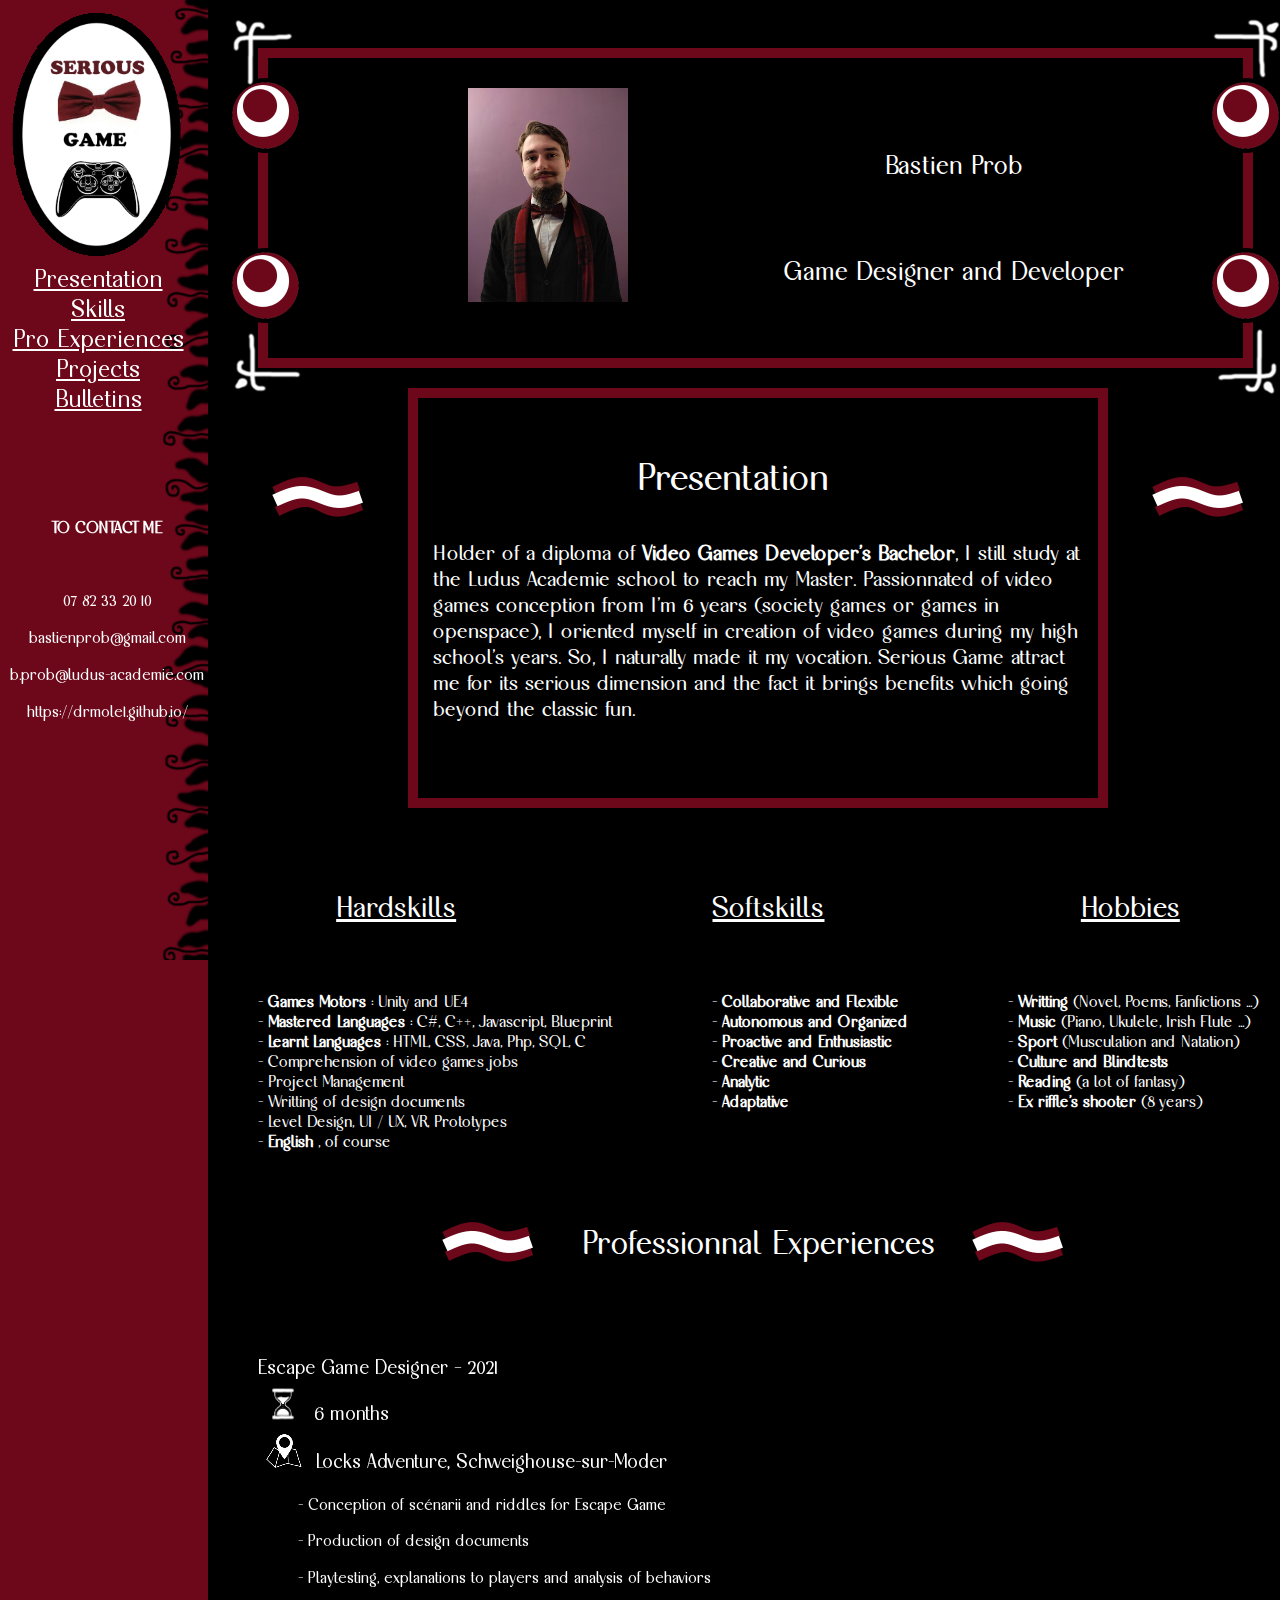
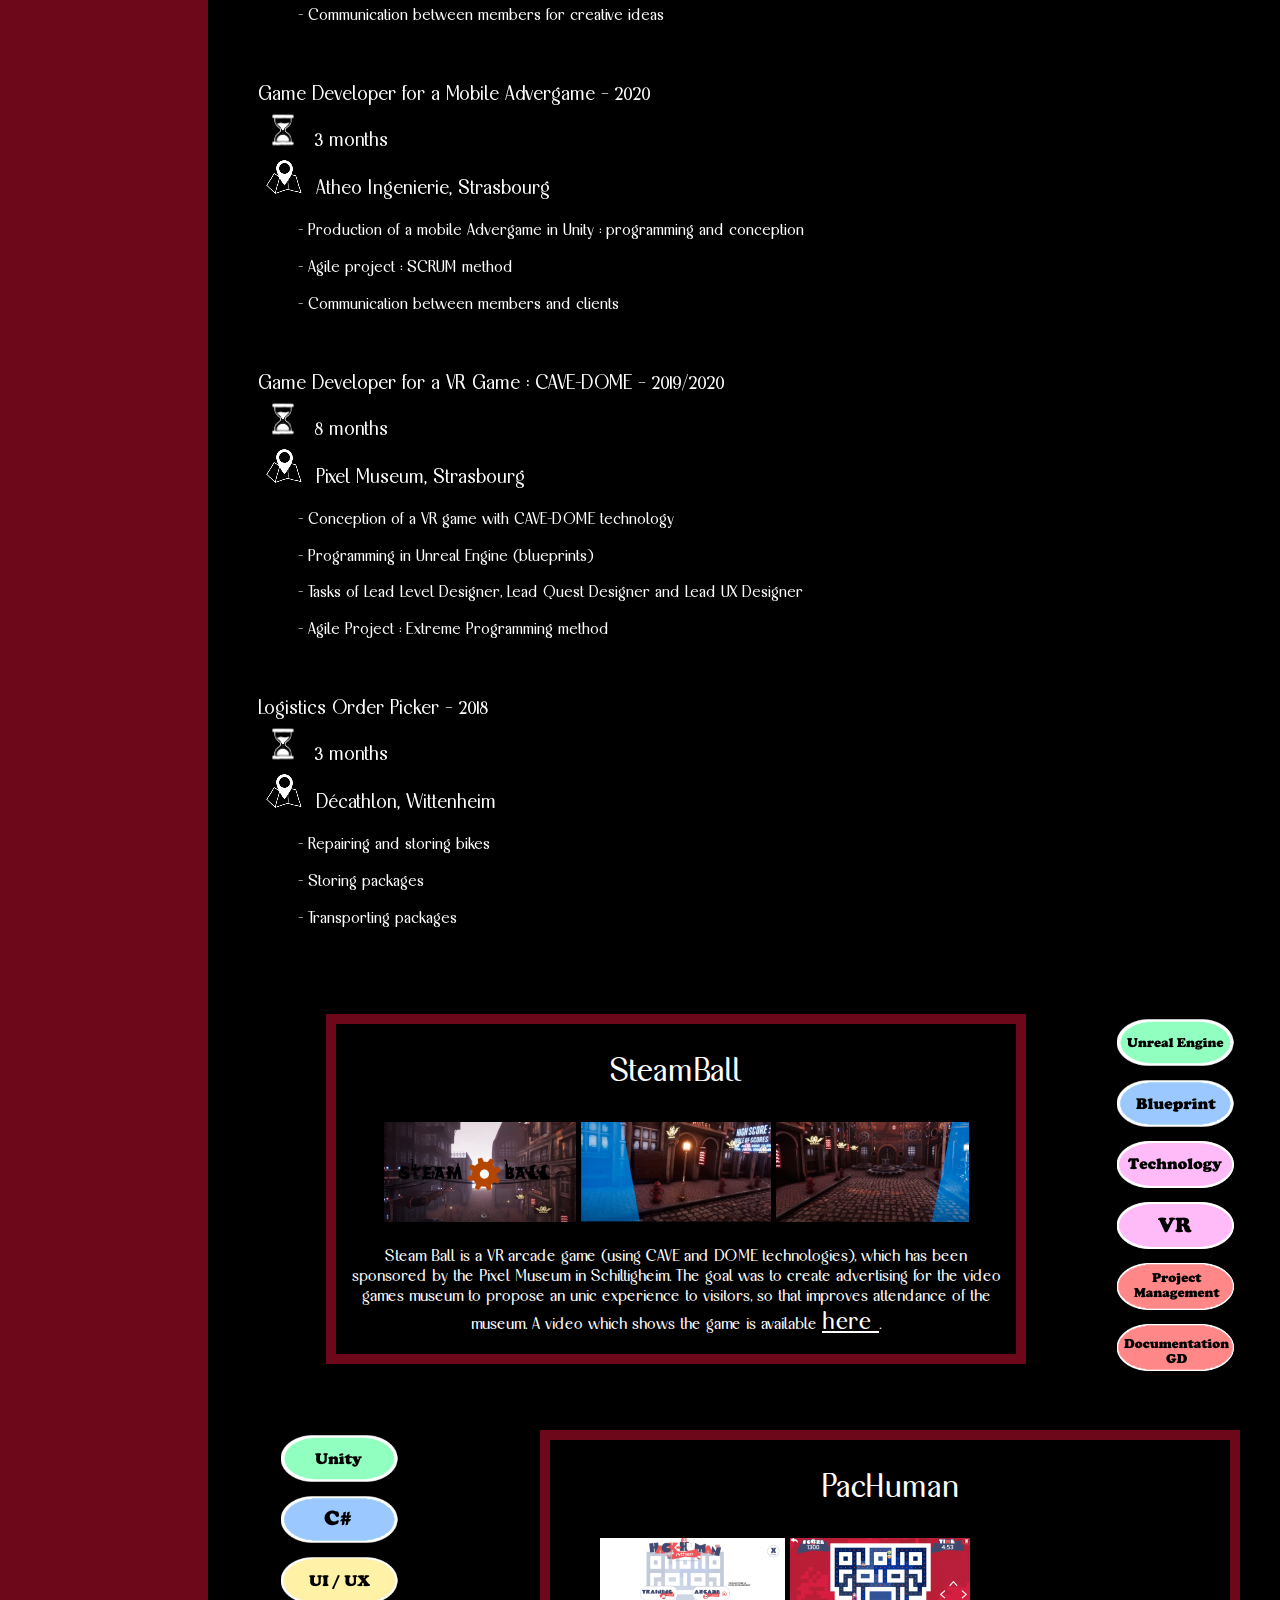
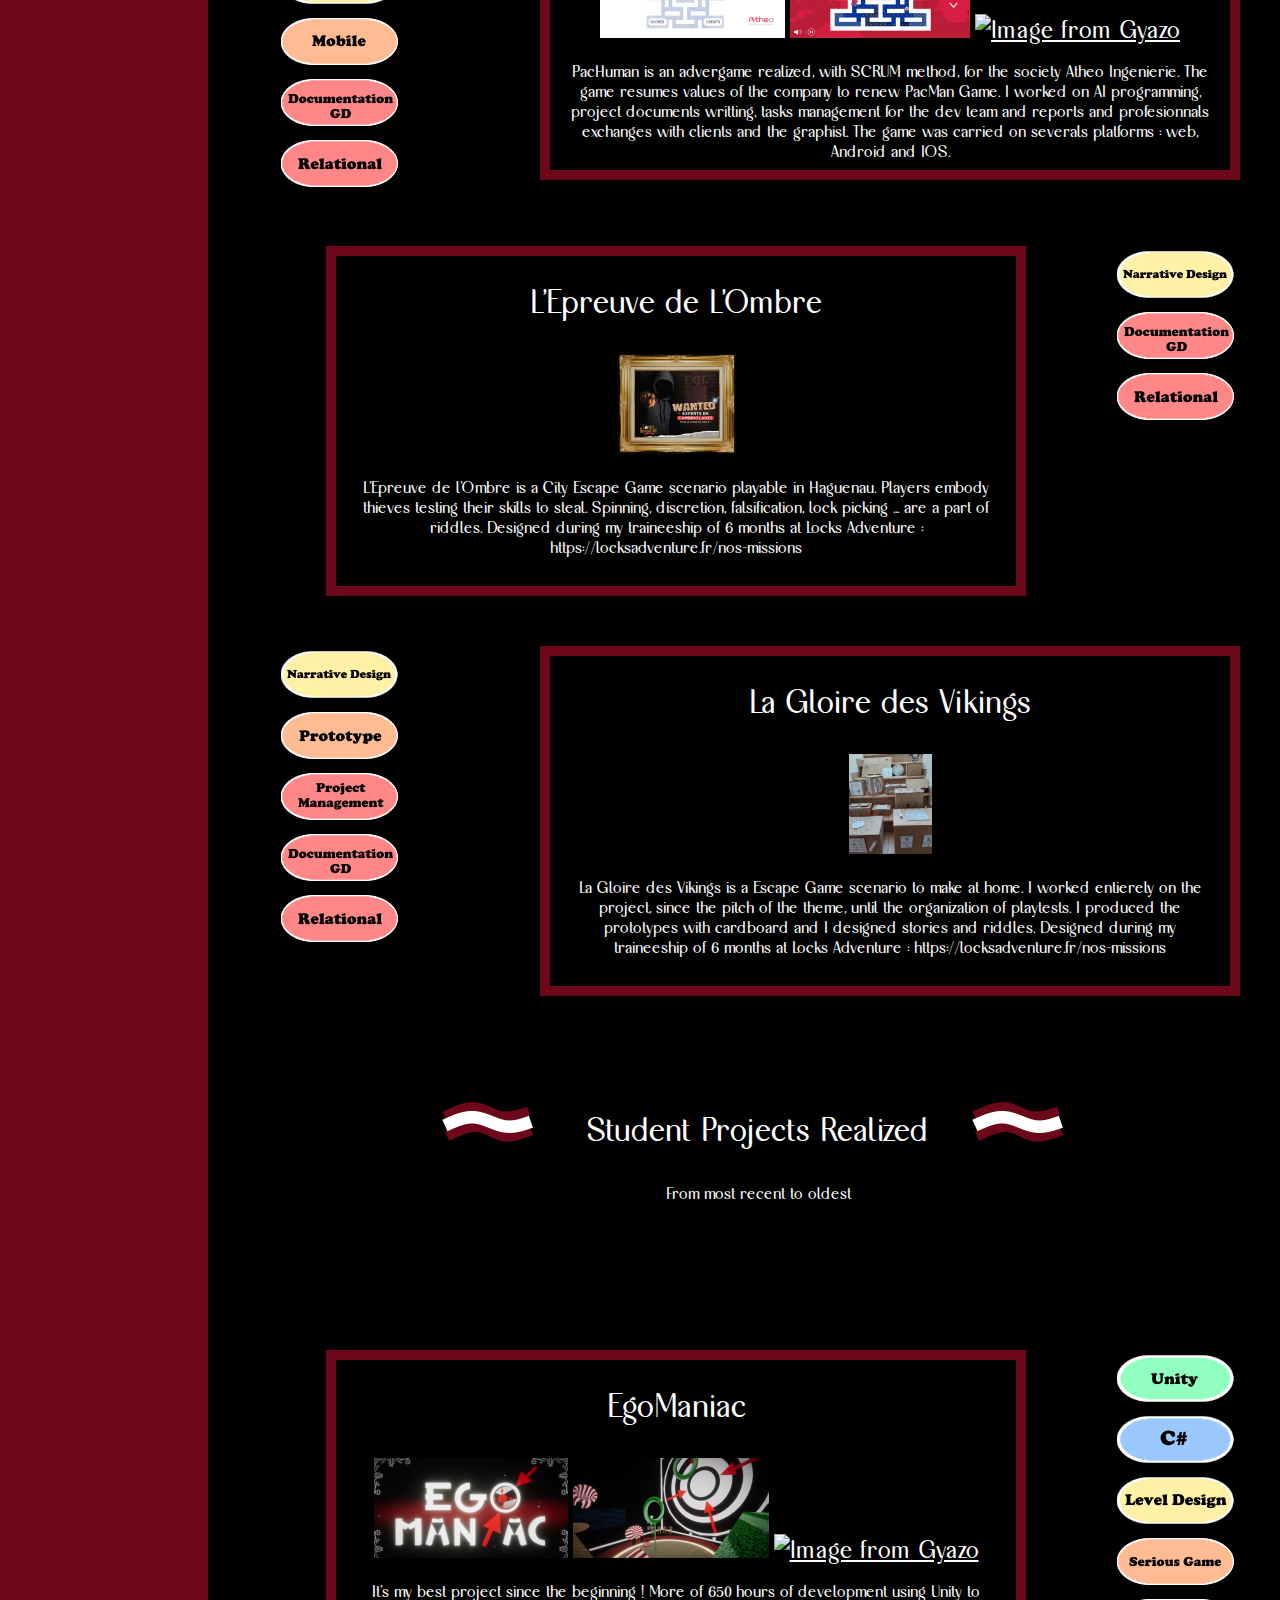
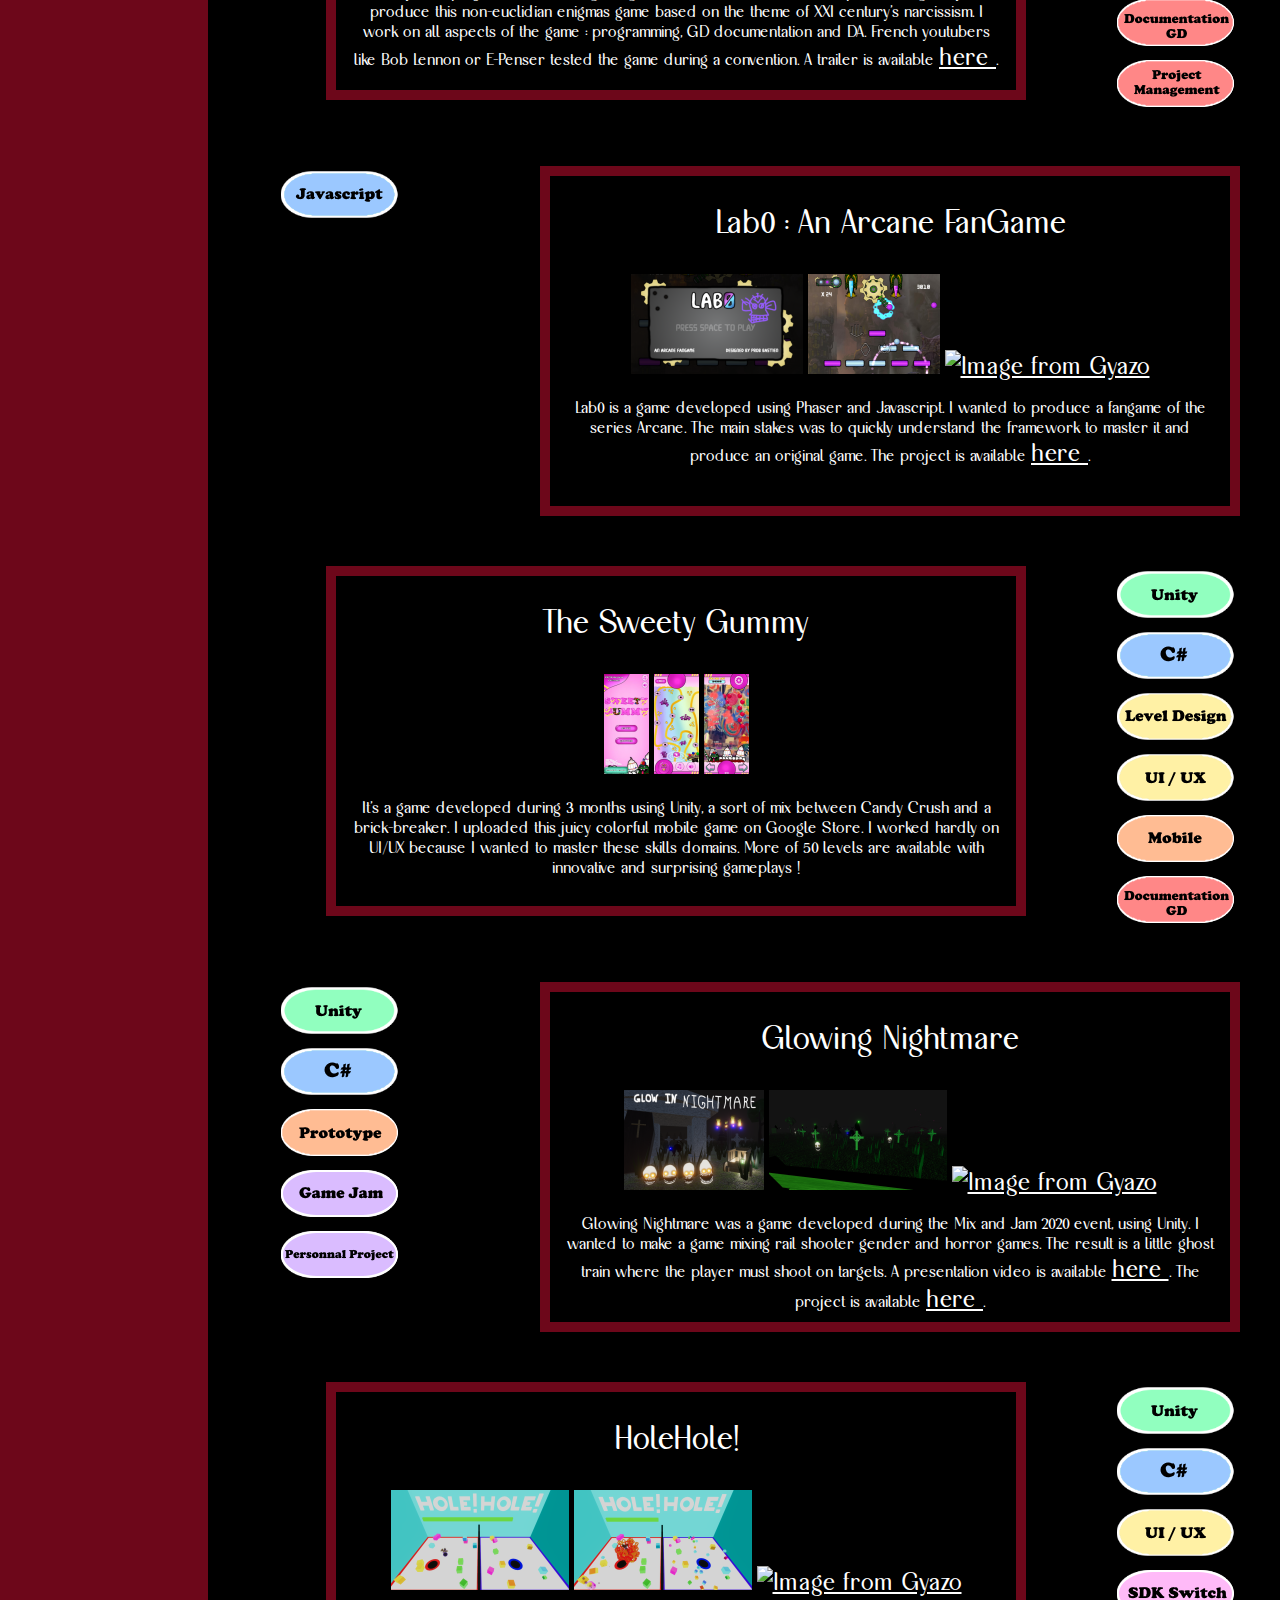
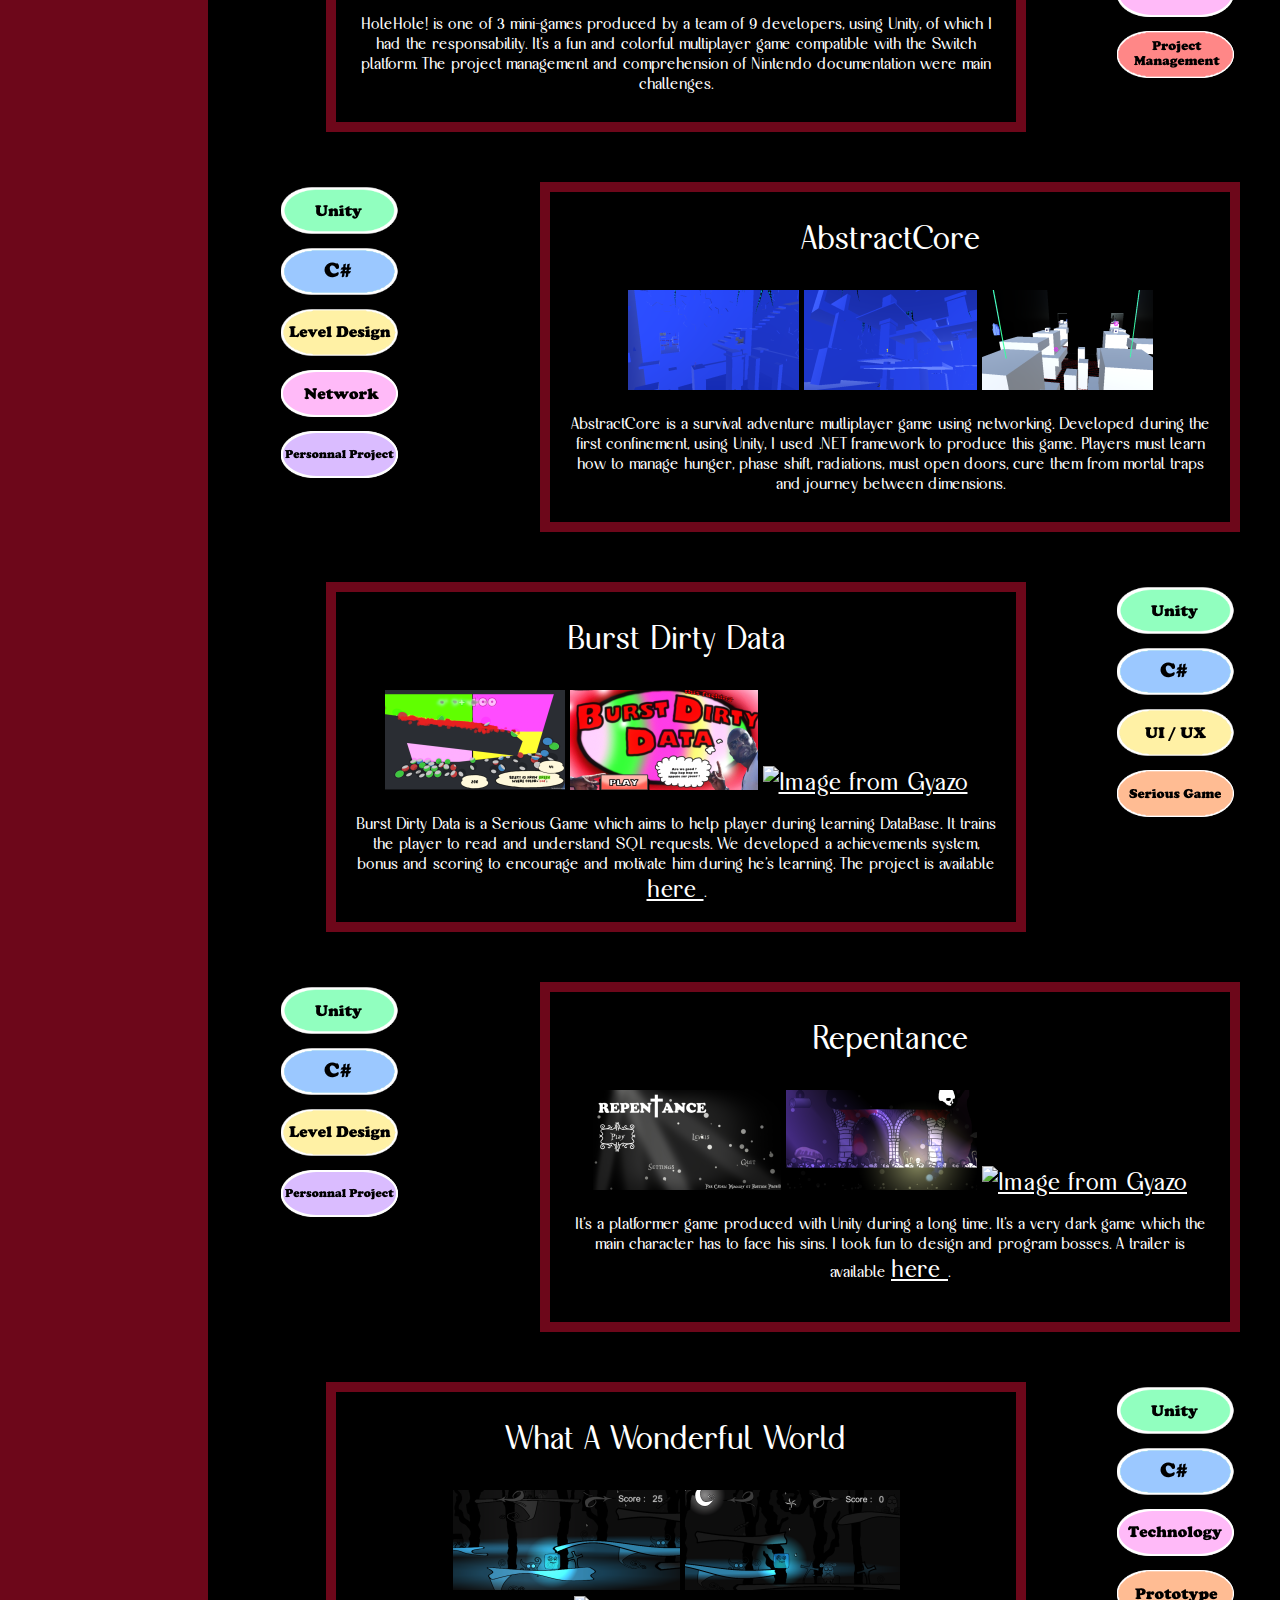
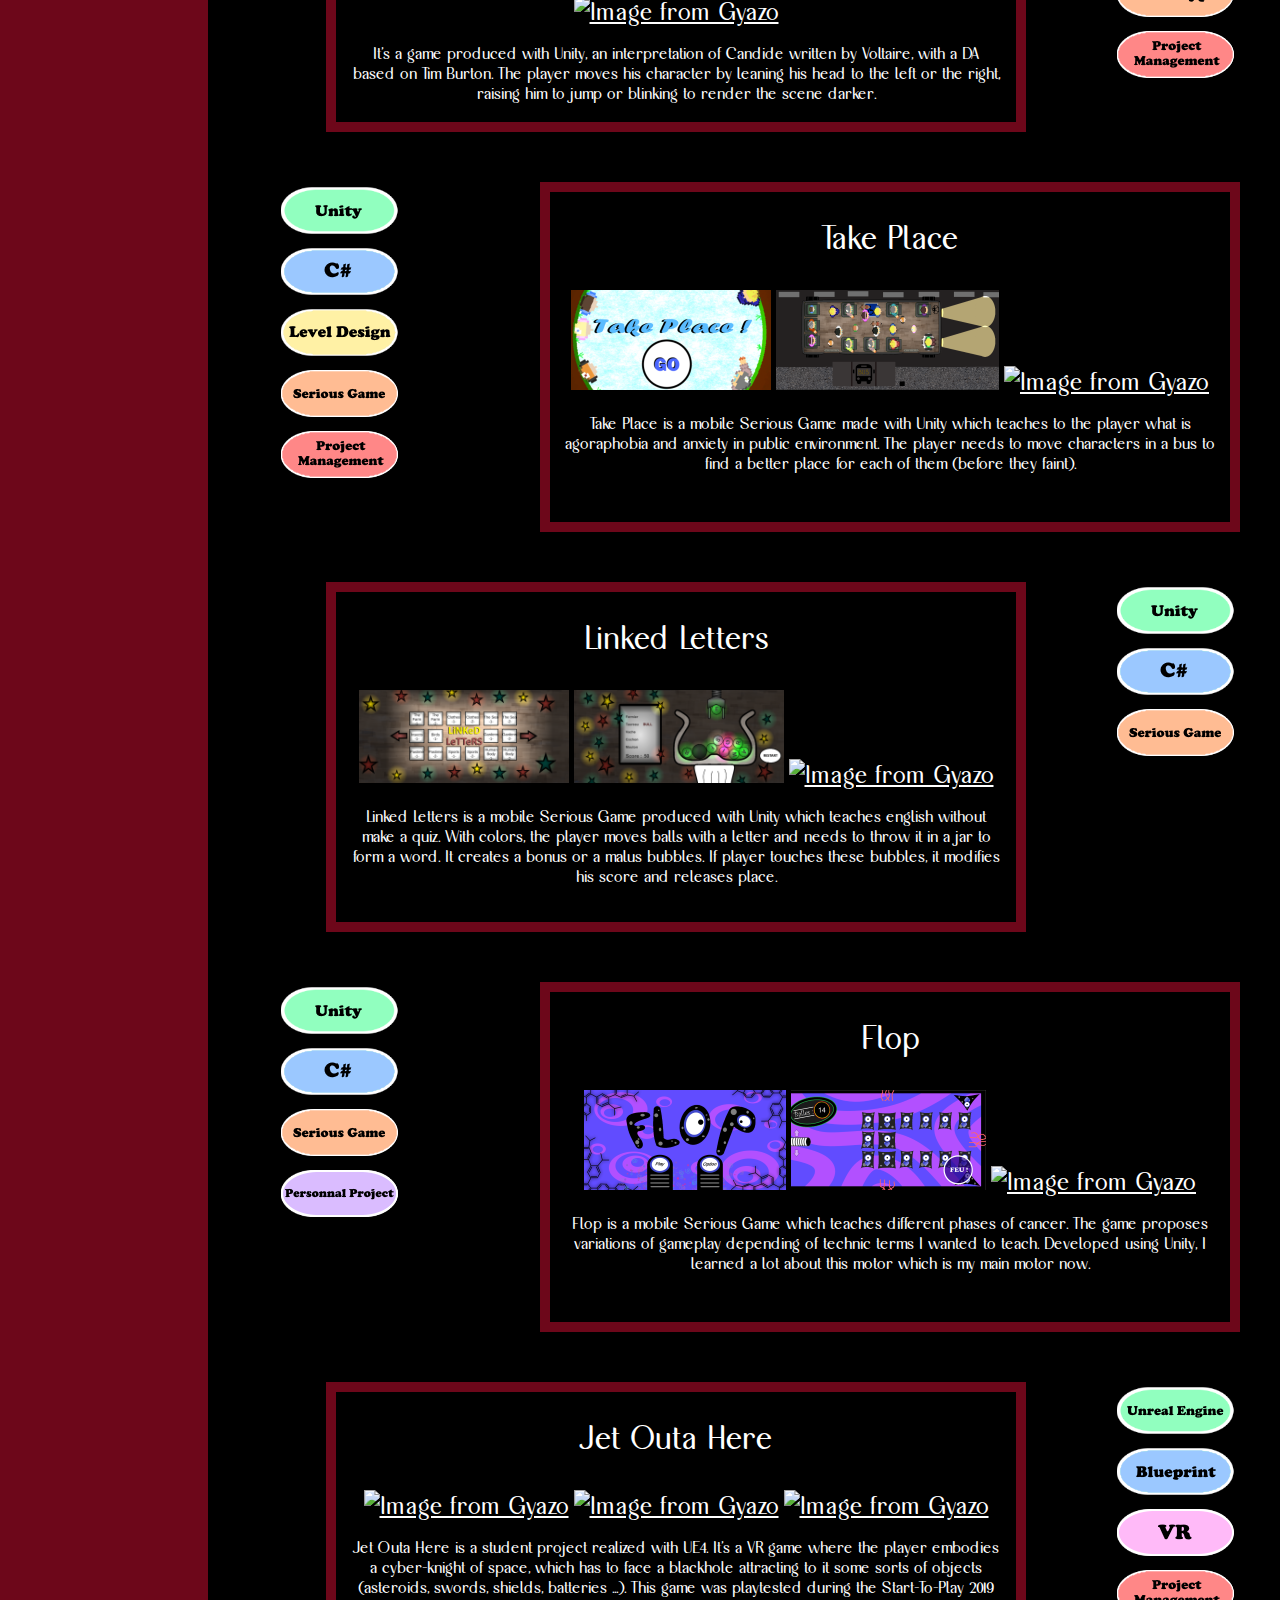
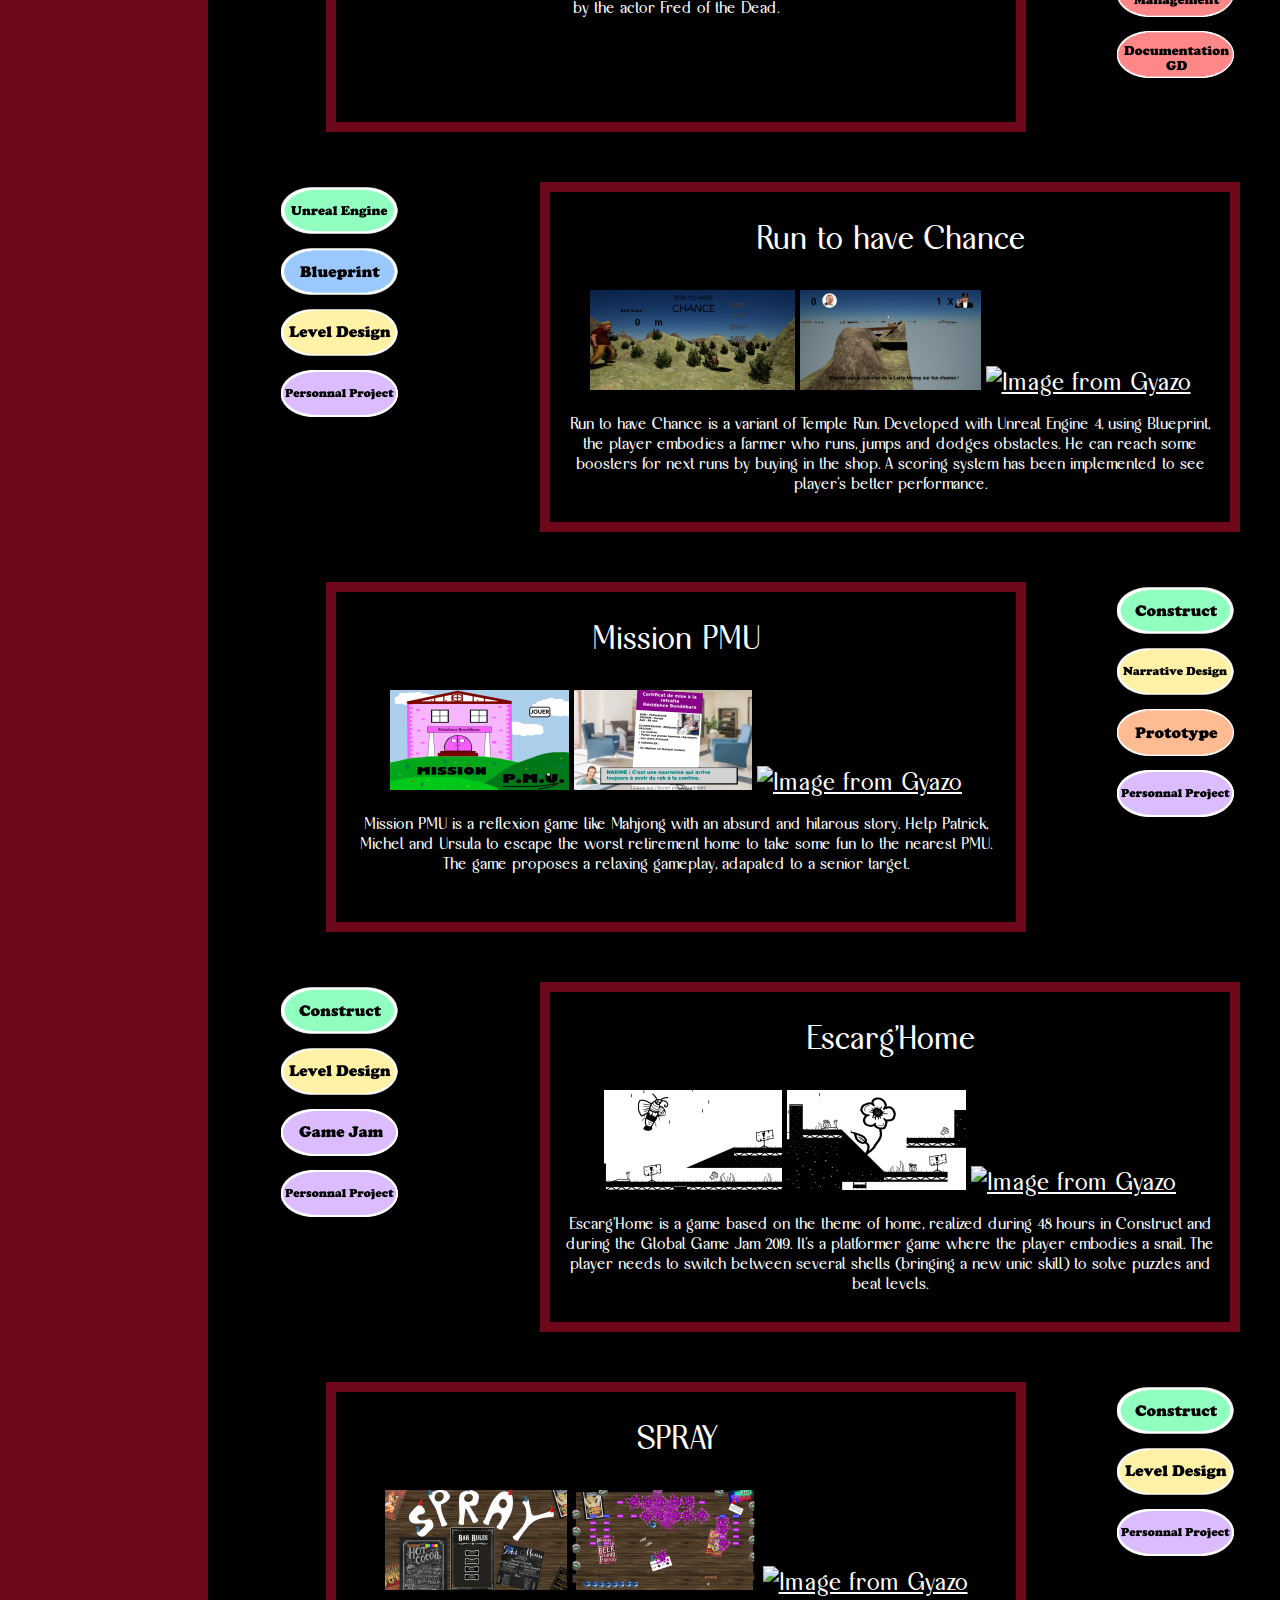
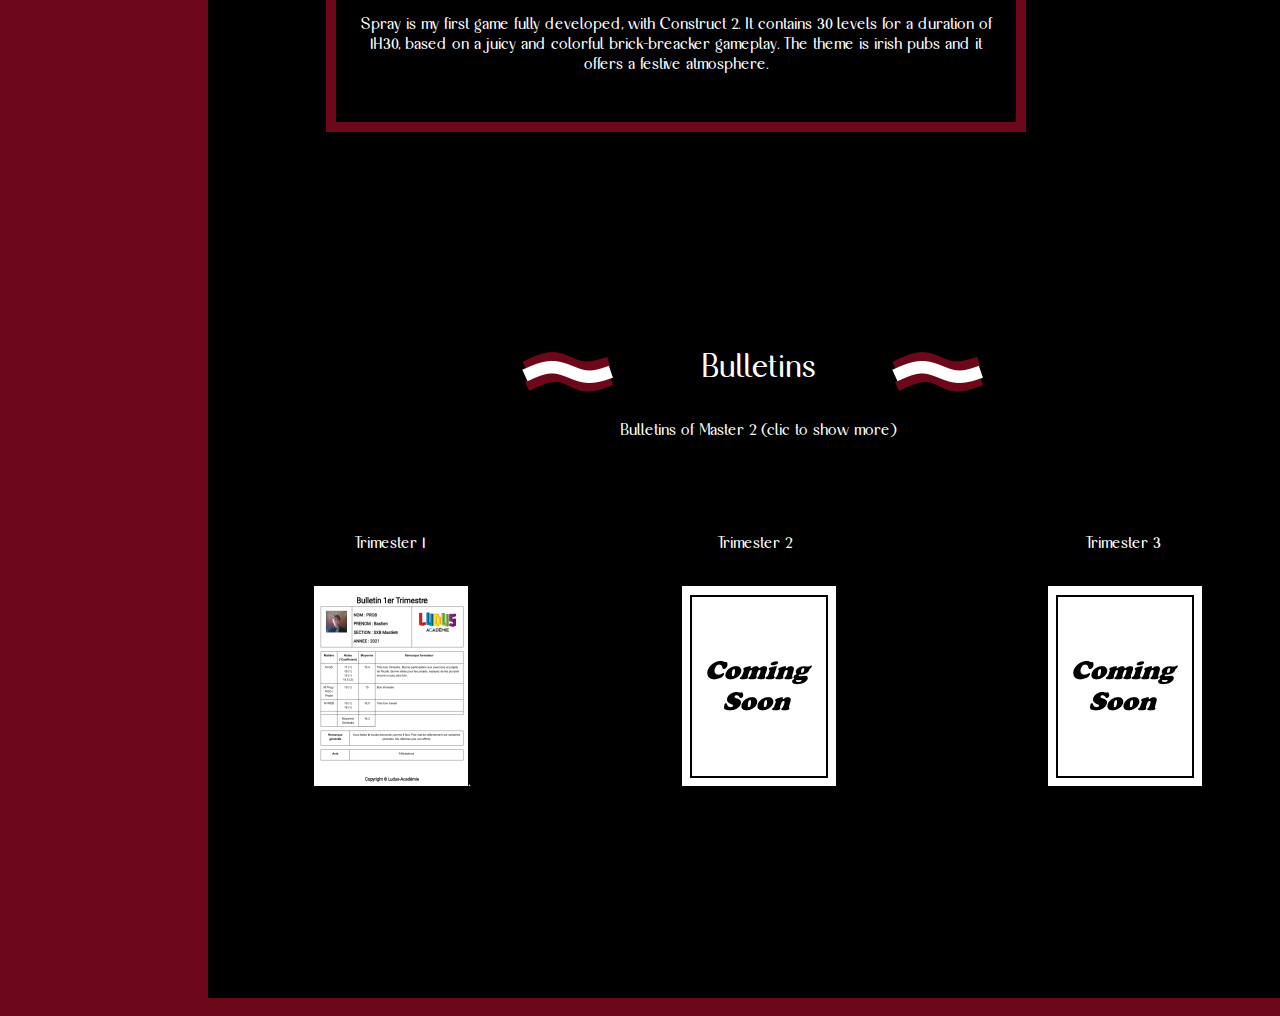
==== commit 11930757: "04Janv" ====
--- a/engPage.html
+++ b/engPage.html
@@ -19,12 +19,12 @@
 		<a href="#Bulletins"> Bulletins </a><br/> <br/> <br/> <br/><br/> <br/> <br/> <br/> <br/>
 	</div>
 
-	<div id="fixed2">
+	<div id="fixed3">
 		<p>Rather Old School ? <br/> Download the CV in <br/> PDF format :</p>
 		<p><a href="CV_BastienProb.pdf">CV PDF</a>.</p>
 	</div>
 
-	<div id="fixed3">
+	<div id="fixed2">
 		<p><strong> TO CONTACT ME </strong></p> <br/>
 		<p> 07 82 33 20 10 </p>
 		<p> bastienprob@gmail.com </p>
@@ -58,7 +58,7 @@
 		<div id="cadre_pres2">
 			<p class="titre_pres2"> Presentation </p>
 			<p>
-				Holder of a diploma of <strong>Video Games Developer's Bachelor</strong>, I still study at the Ludus Academie school to reach my Master. Passionnated of video games conception from I'm 6 years (society games or games in openspace), I oriented myself in creation of video games during my high school's years. So, I naturally made it my vocation. Serious Game attract me for its serious dimension and the fact it bring benefits which going beyond the classic fun. 
+				Holder of a diploma of <strong>Video Games Developer's Bachelor</strong>, I still study at the Ludus Academie school to reach my Master. Passionnated of video games conception from I'm 6 years (society games or games in openspace), I oriented myself in creation of video games during my high school's years. So, I naturally made it my vocation. Serious Game attract me for its serious dimension and the fact it brings benefits which going beyond the classic fun. 
 			</p>
 		</div>
 
@@ -202,7 +202,7 @@
 			<a href="image/steam2_max.png" target="_blank"><img src="image/steam2.png"></a>
 			<a href="image/steam3_max.png" target="_blank"><img src="image/steam3.png"></a>
 			<p>
-				Steam Ball is a VR arcade game (using CAVE and DOME technologies), which has been sponsored by the Pixel Museum in Schiltigheim. The goal was to create advertising for the video games museum to propose an unic experience to visitors, so that improve attendance of the museum. A video which shows the game is available <a href="https://www.youtube.com/watch?v=ds3Cbeal-sQ&feature=emb_title"> here </a>.
+				Steam Ball is a VR arcade game (using CAVE and DOME technologies), which has been sponsored by the Pixel Museum in Schiltigheim. The goal was to create advertising for the video games museum to propose an unic experience to visitors, so that improves attendance of the museum. A video which shows the game is available <a href="https://www.youtube.com/watch?v=ds3Cbeal-sQ&feature=emb_title"> here </a>.
 			</p>
 		</div> 
 		<div >
@@ -232,7 +232,7 @@
 			<a href="image/pac2_max.png" target="_blank"><img src="image/pac2.png"></a>
 			<a href="https://gyazo.com/045ff8de7b954aa47ff224f66c430cd7"><img src="https://i.gyazo.com/045ff8de7b954aa47ff224f66c430cd7.gif" alt="Image from Gyazo" width="190"/></a>
 			<p>
-				PacHuman is an advergame realized, with SCRUM method, for the society Atheo Ingenierie. The game resumes values of the company to renew PacMan Game. I worked on AI programming, project documents writting, tasks management for the dev team and reports and profesionnals exchanges with clients and graphist. The game was carried on severals platforms : web, Android and IOS.
+				PacHuman is an advergame realized, with SCRUM method, for the society Atheo Ingenierie. The game resumes values of the company to renew PacMan Game. I worked on AI programming, project documents writting, tasks management for the dev team and reports and profesionnals exchanges with clients and the graphist. The game was carried on severals platforms : web, Android and IOS.
 			</p>
 		</div> 
 		</div>
@@ -316,7 +316,7 @@
 			<a href="image/lab2_max.png" target="_blank"><img src="image/lab2.png"></a>
 			<a href="https://gyazo.com/15337078bda2dc7268086f644c05cda6"><img src="https://i.gyazo.com/15337078bda2dc7268086f644c05cda6.gif" alt="Image from Gyazo" width="190"/></a>
 			<p>
-				Lab0 is a game developed using Phaser and Javascript. I wanted to produce a fangame of the series Arcane. The main stake was to quickly understand the framework to master it and produce an original game. The project is available <a href="https://drmole1.github.io/Lab0/"> here </a>.
+				Lab0 is a game developed using Phaser and Javascript. I wanted to produce a fangame of the series Arcane. The main stakes was to quickly understand the framework to master it and produce an original game. The project is available <a href="https://drmole1.github.io/Lab0/"> here </a>.
 			</p>
 		</div> 
 		</div>	
@@ -441,7 +441,7 @@
 			<a href="image/repen2_max.png" target="_blank"><img src="image/repen2.png"></a>
 			<a href="https://i.gyazo.com/cb43165c07a33c2594deb7ba14ab9f05"><img src="https://i.gyazo.com/cb43165c07a33c2594deb7ba14ab9f05.gif" alt="Image from Gyazo" width="190"/></a>
 			<p>
-				It's a platformer game produced with Unity during a long time. It's a very dark game which the main character has to face his sins. I take fun to design and program bosses. A trailer is available <a href="https://www.youtube.com/watch?v=4B8NTb6zXdg"> here </a>.
+				It's a platformer game produced with Unity during a long time. It's a very dark game which the main character has to face his sins. I took fun to design and program bosses. A trailer is available <a href="https://www.youtube.com/watch?v=4B8NTb6zXdg"> here </a>.
 			</p>
 		</div> 
 		</div>
@@ -483,7 +483,7 @@
 			<a href="image/take2_max.png" target="_blank"><img src="image/take2.png"></a>
 			<a href="https://gyazo.com/1ba405a88303a6da5593ab8e4acbe13b"><img src="https://i.gyazo.com/1ba405a88303a6da5593ab8e4acbe13b.gif" alt="Image from Gyazo" width="190"/></a>
 			<p>
-				Take Place is a mobile Serious Game made with Unity which teaches to the player what is agoraphobia and axiety in public environment. The player needs to move characters in a bus to find a better place for each of them (before they faint).
+				Take Place is a mobile Serious Game made with Unity which teaches to the player what is agoraphobia and anxiety in public environment. The player needs to move characters in a bus to find a better place for each of them (before they faint).
 			</p>
 		</div> 
 		</div>
@@ -497,7 +497,7 @@
 			<a href="image/lin2_max.png" target="_blank"><img src="image/lin2.png"></a>
 			<a href="https://gyazo.com/7be59c90d056dde2d920a5a7db47144a"><img src="https://i.gyazo.com/7be59c90d056dde2d920a5a7db47144a.gif" alt="Image from Gyazo" width="190"/></a>
 			<p>
-				Linked Letters is a mobile Serious Game produced with Unity which teaches english without make a quiz. With colors, the player moves balls with a letter and needs to throw it in a jar to form a word. It's create a bonus or a malus bubbles. If player touches these bubbles, it modifies his score and releases place.
+				Linked Letters is a mobile Serious Game produced with Unity which teaches english without make a quiz. With colors, the player moves balls with a letter and needs to throw it in a jar to form a word. It creates a bonus or a malus bubbles. If player touches these bubbles, it modifies his score and releases place.
 			</p>
 		</div> 
 		<div>
@@ -563,7 +563,7 @@
 			<a href="image/run2_max.png" target="_blank"><img src="image/run2.png"></a>
 			<a href="https://gyazo.com/9444ad128b6c72756efb6475a384a5e2"><img src="https://i.gyazo.com/9444ad128b6c72756efb6475a384a5e2.gif" alt="Image from Gyazo" width="190"/></a>
 			<p>
-				Run to have Chance is a variant of Temple Run. Developed with Unreal Engine 4, using Blueprint, the player embodies a farmer who runs, jumps and dodges obstacles. He can reach some boosters for the next runs by buying in the shop. A scoring system has been implemented to see player's better performance. 
+				Run to have Chance is a variant of Temple Run. Developed with Unreal Engine 4, using Blueprint, the player embodies a farmer who runs, jumps and dodges obstacles. He can reach some boosters for next runs by buying in the shop. A scoring system has been implemented to see player's better performance. 
 			</p>
 		</div> 
 		</div>
--- a/style.css
+++ b/style.css
@@ -311,8 +311,8 @@
 	position : fixed;
 	text-align : center;
 	color : white;
-	left : 20px;
-	top : 550px;
+	left : 10px;
+	top : 500px;
 }
 
 #fixed3
@@ -320,8 +320,8 @@
 	position : fixed;
 	text-align : center;
 	color : white;
-	top : 450px;
-	left : 1320px;
+	top : 480px;
+	left : 1360px;
 }
 
 #fixed4
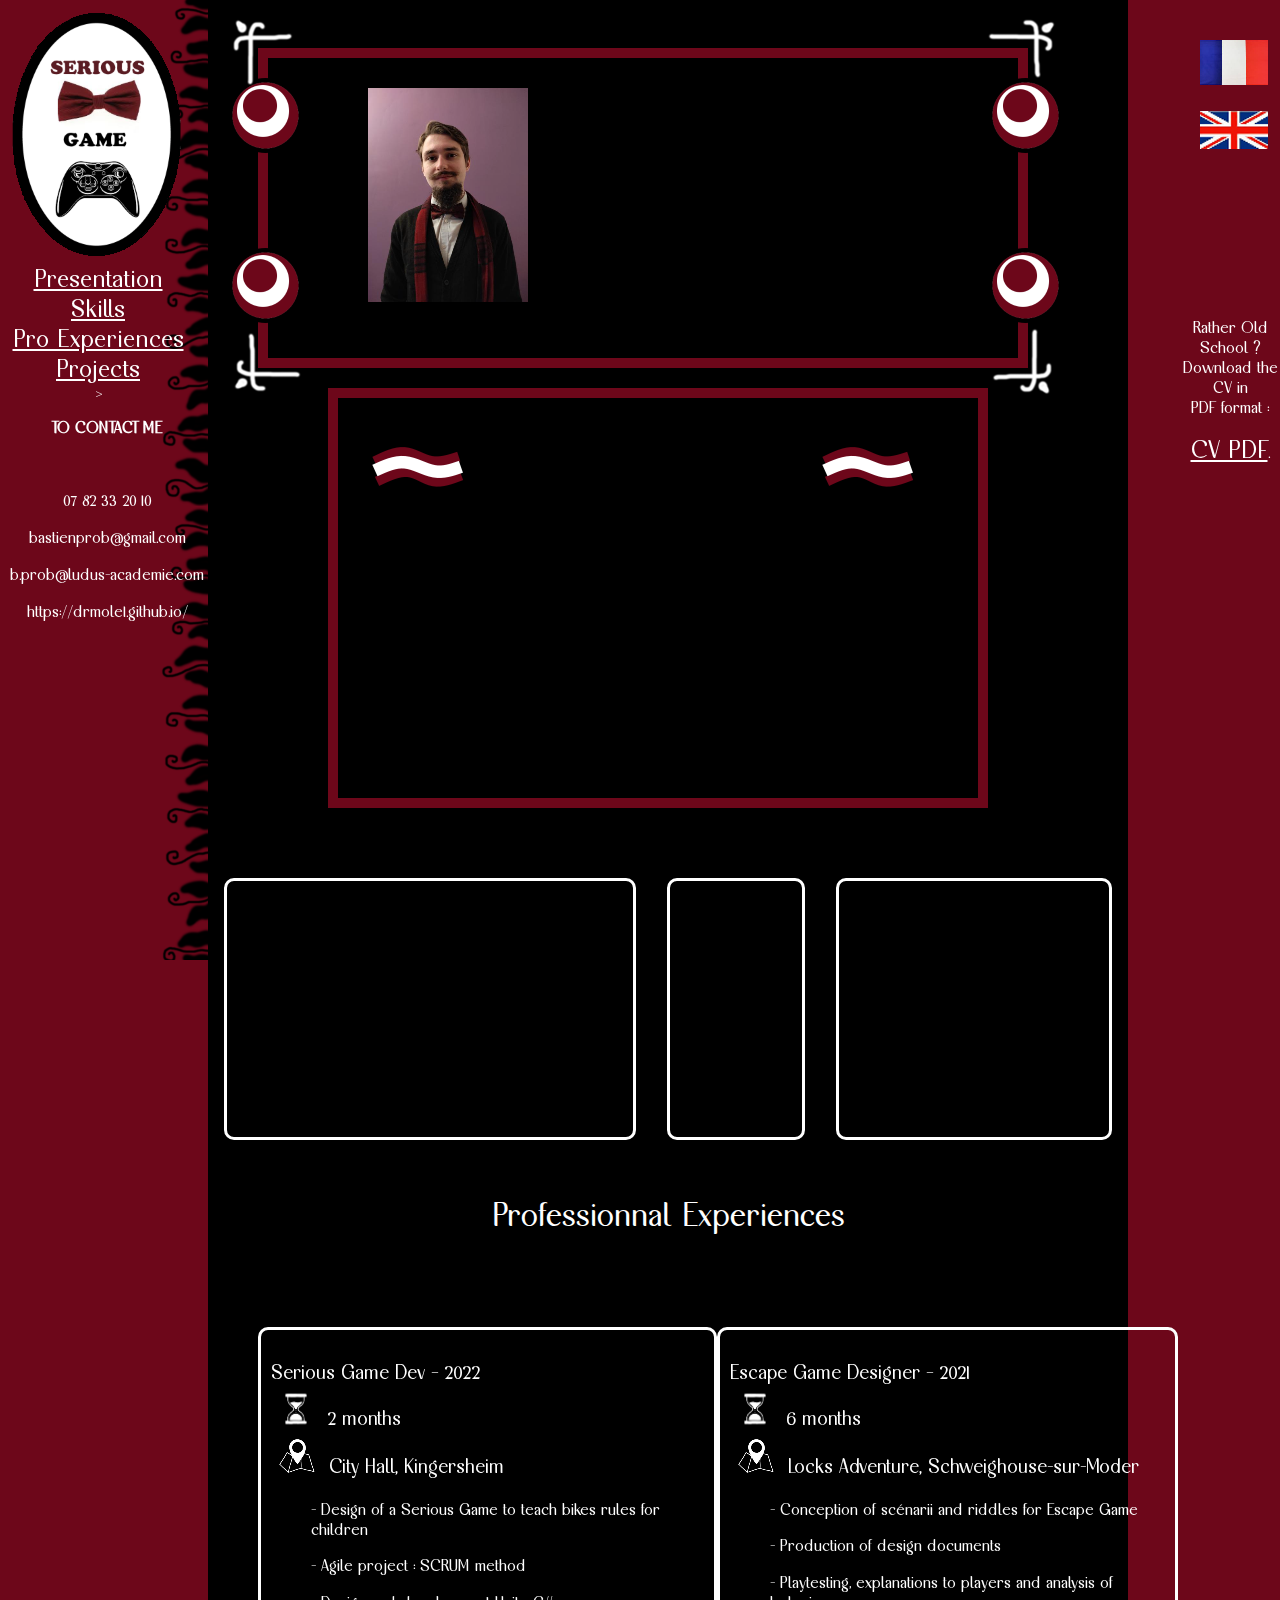
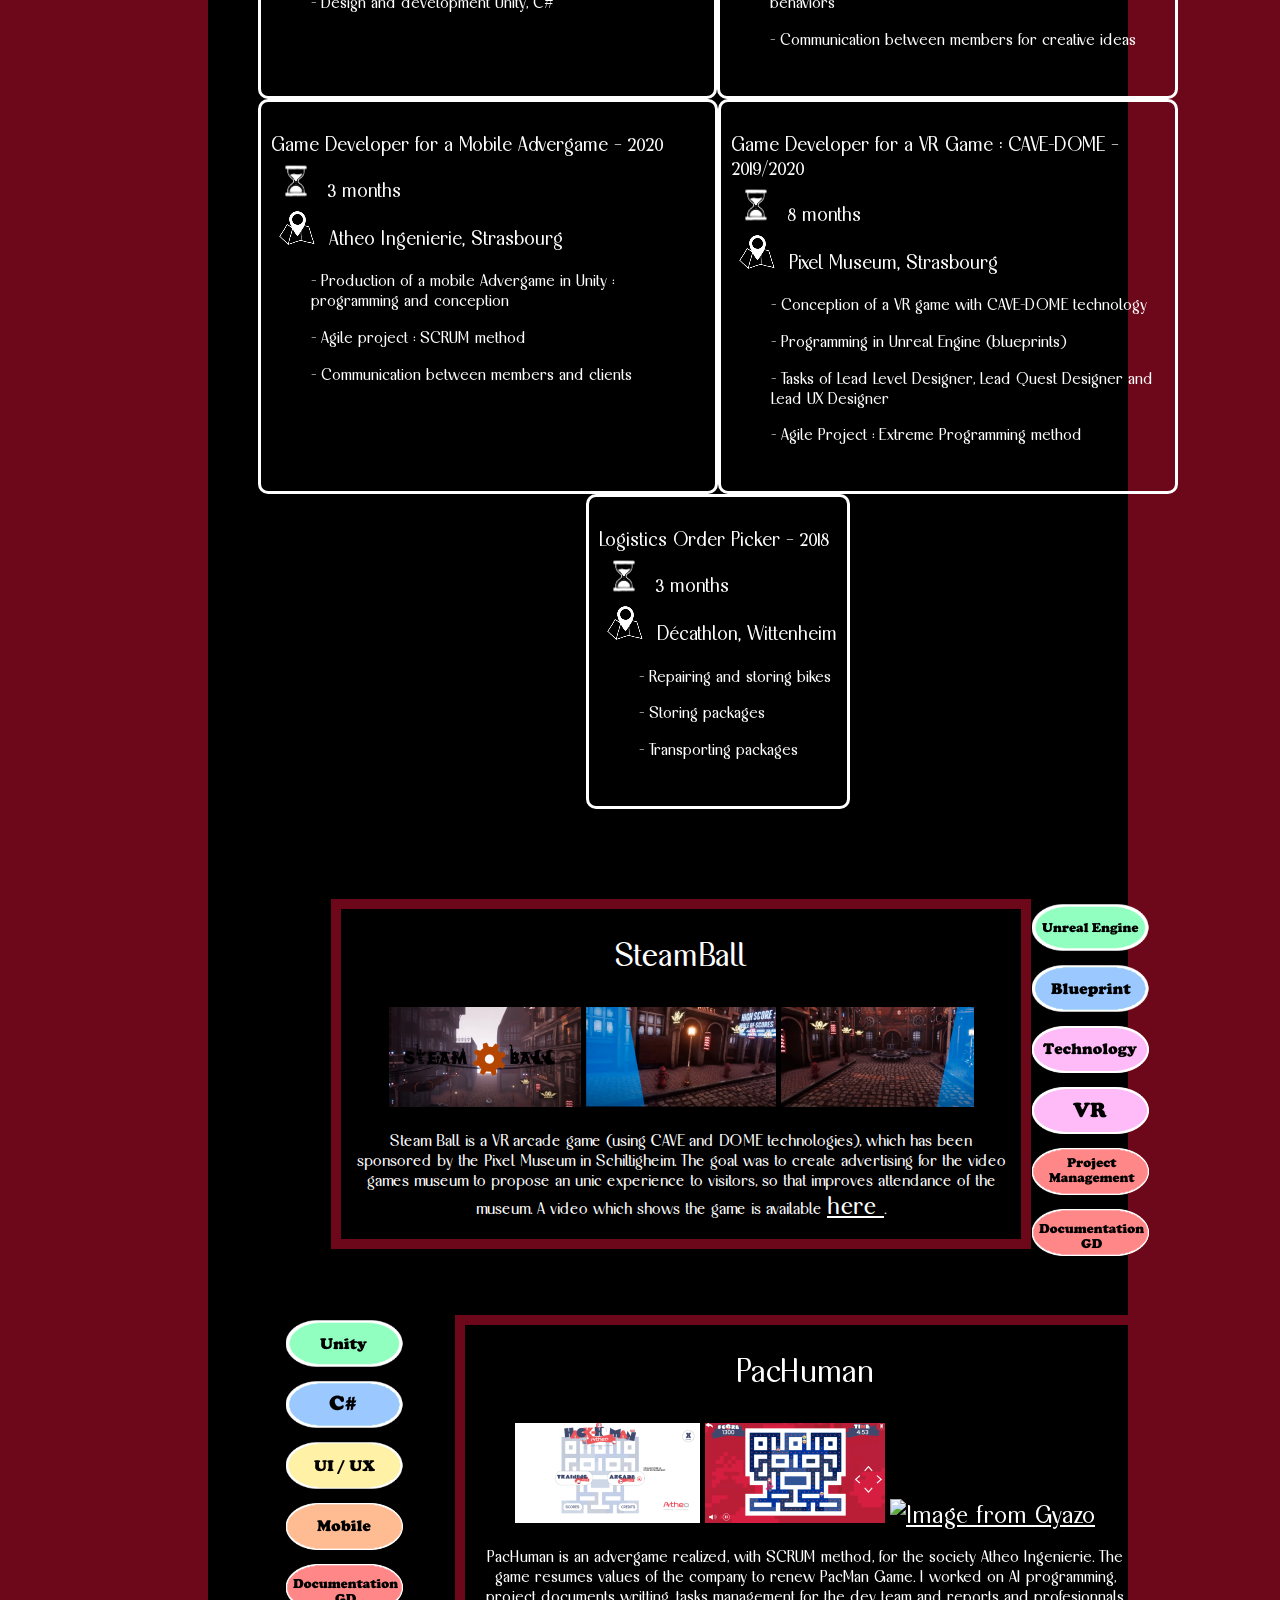
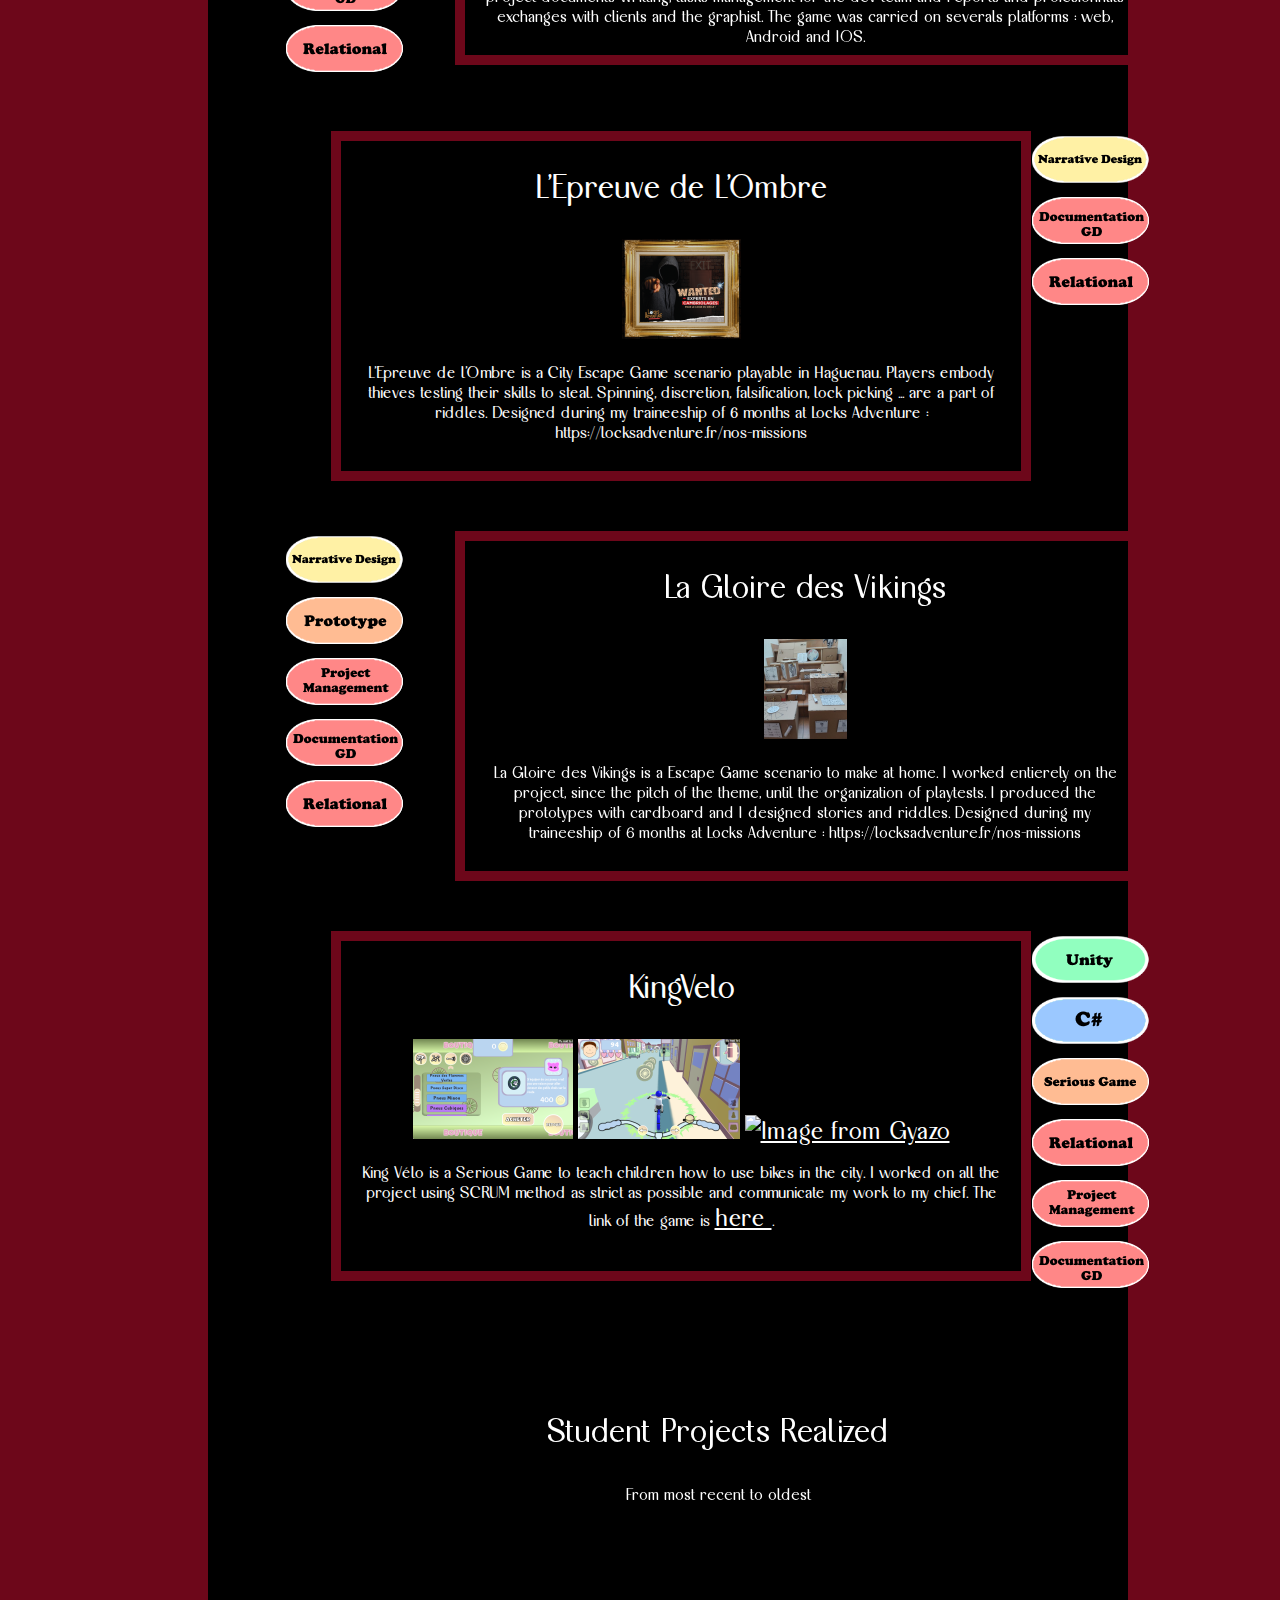
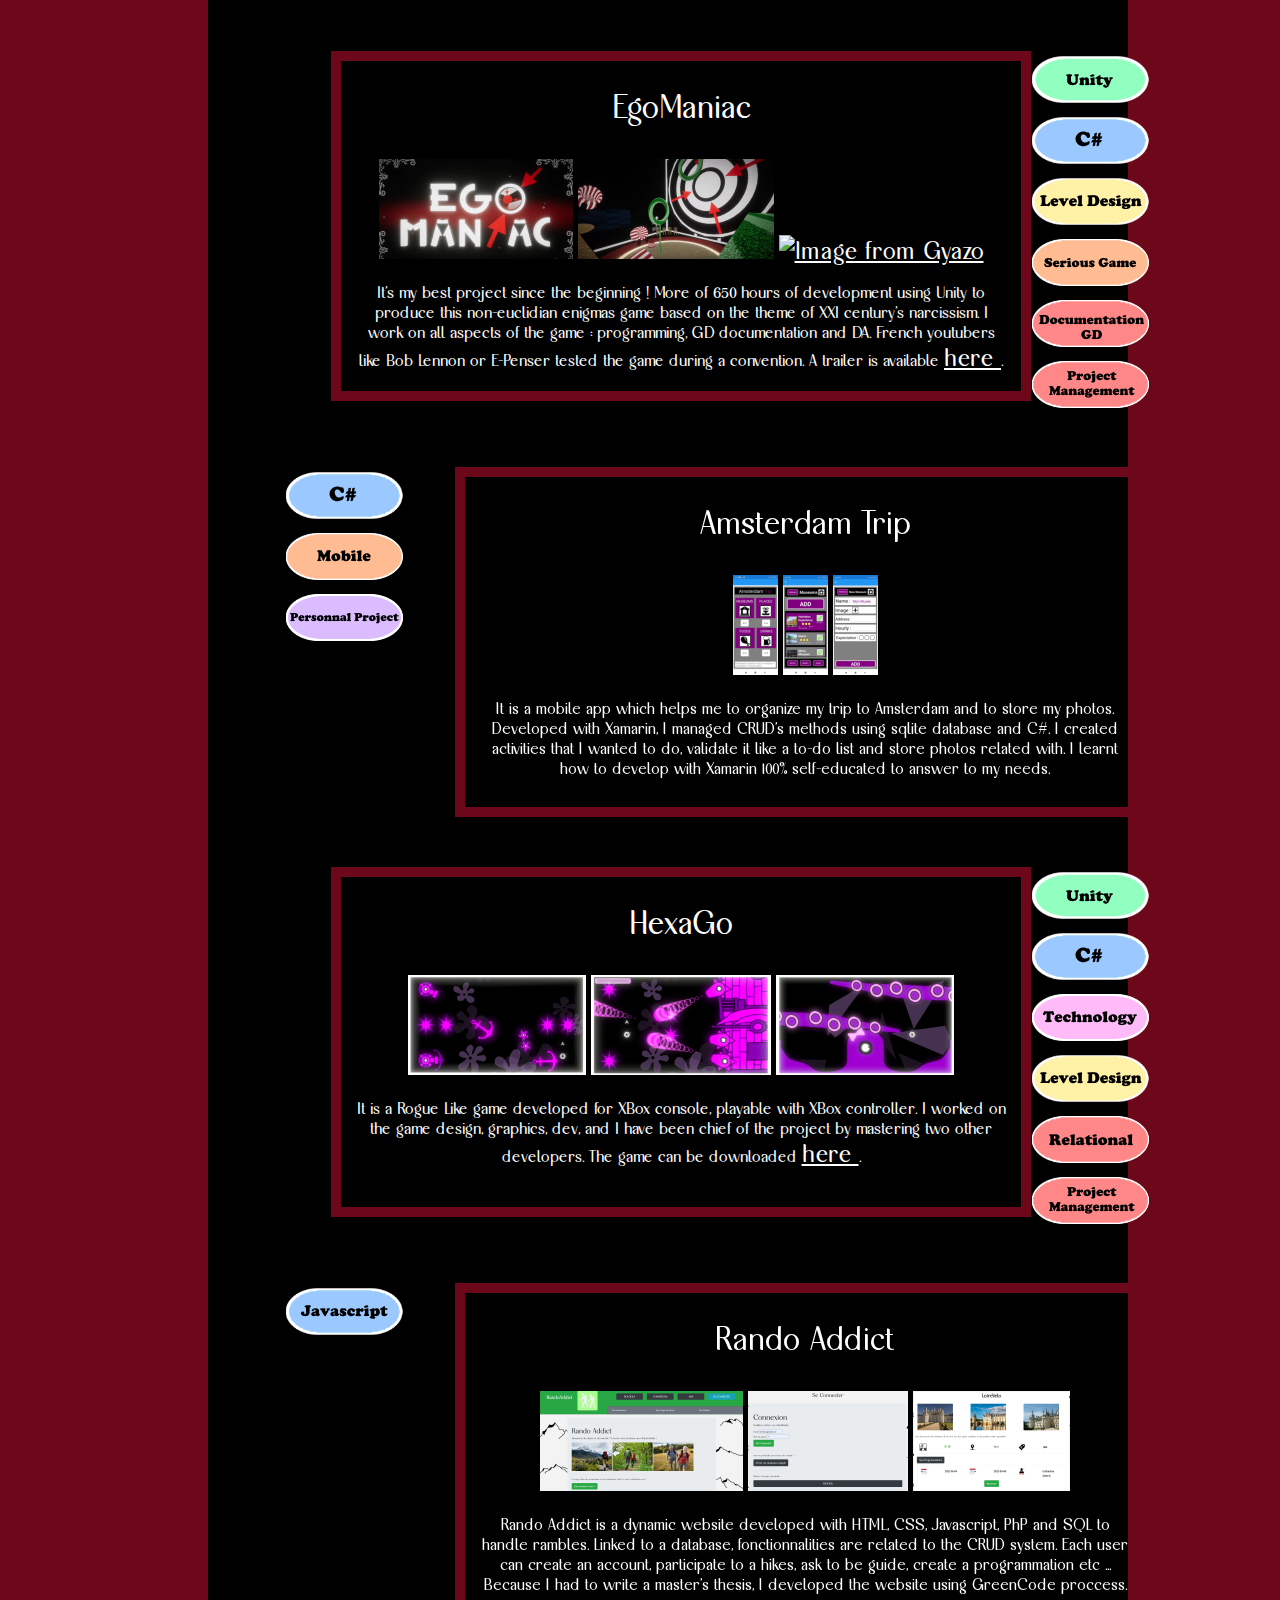
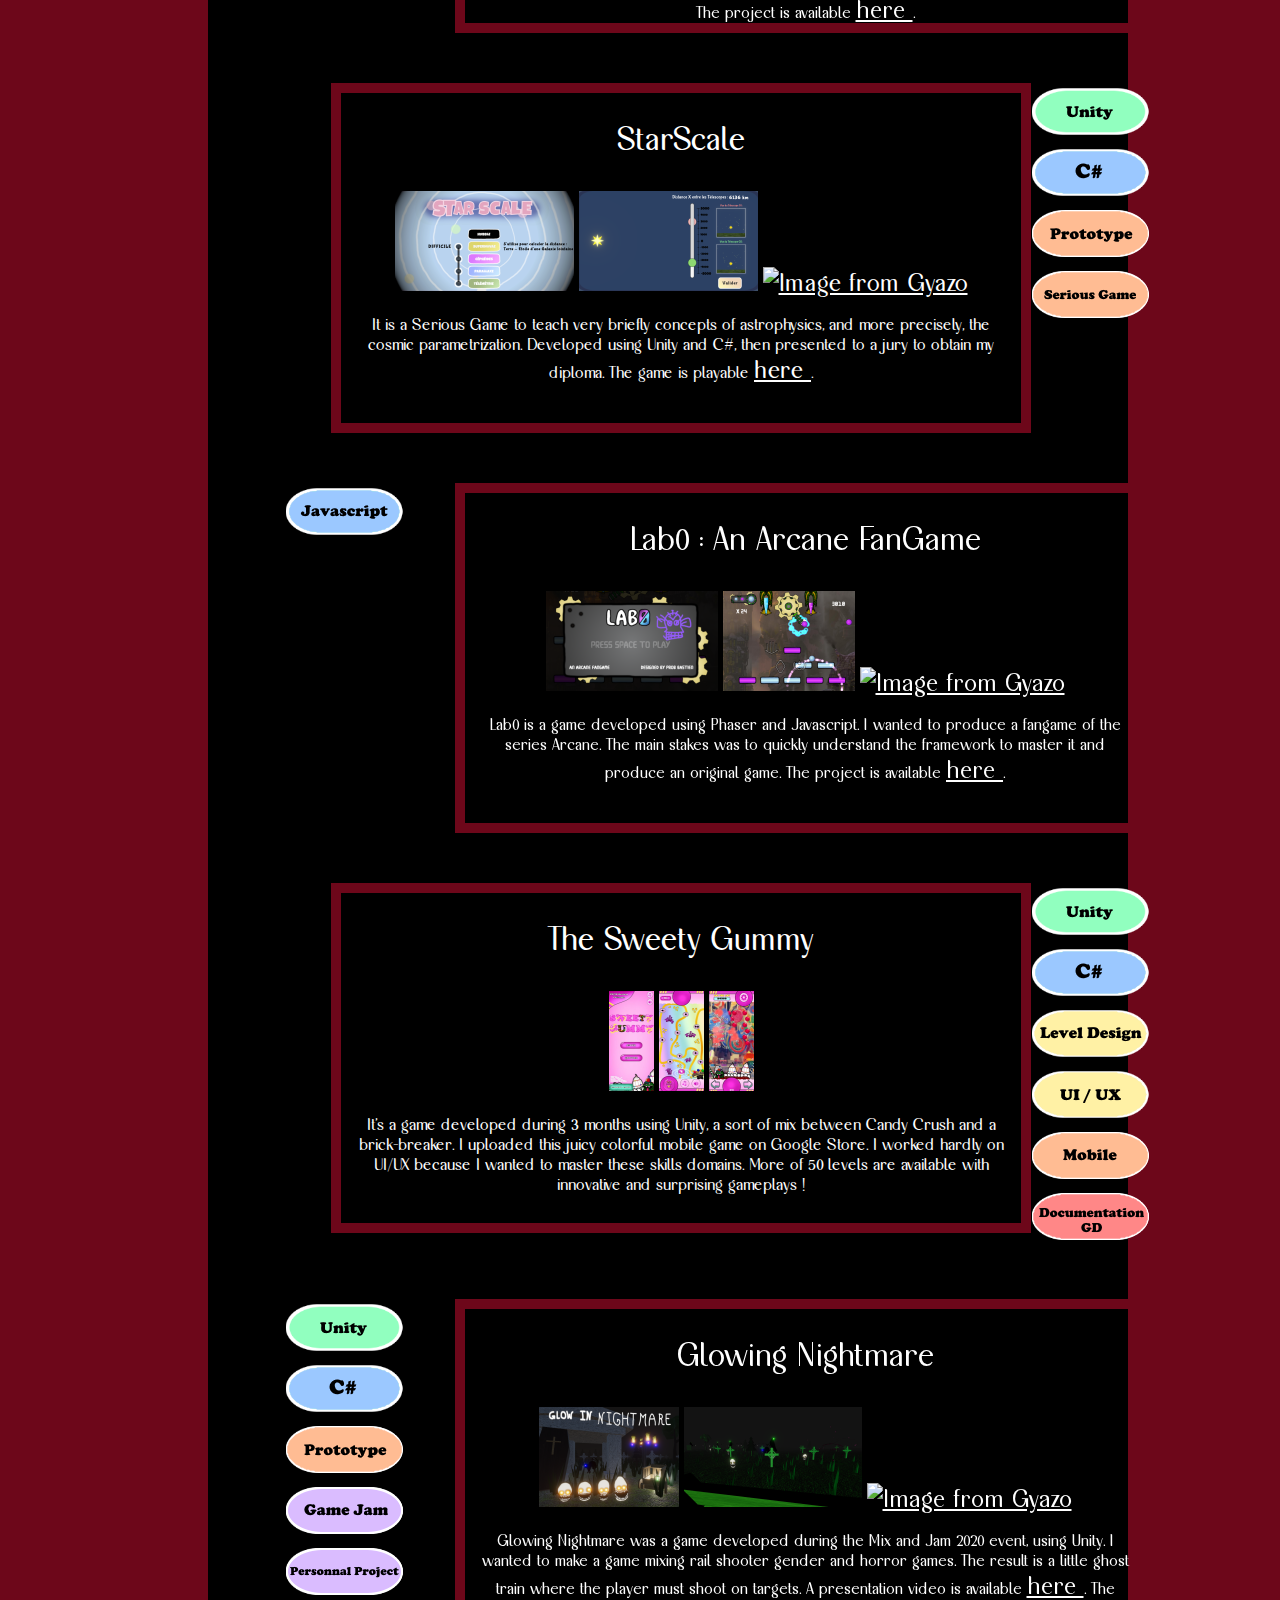
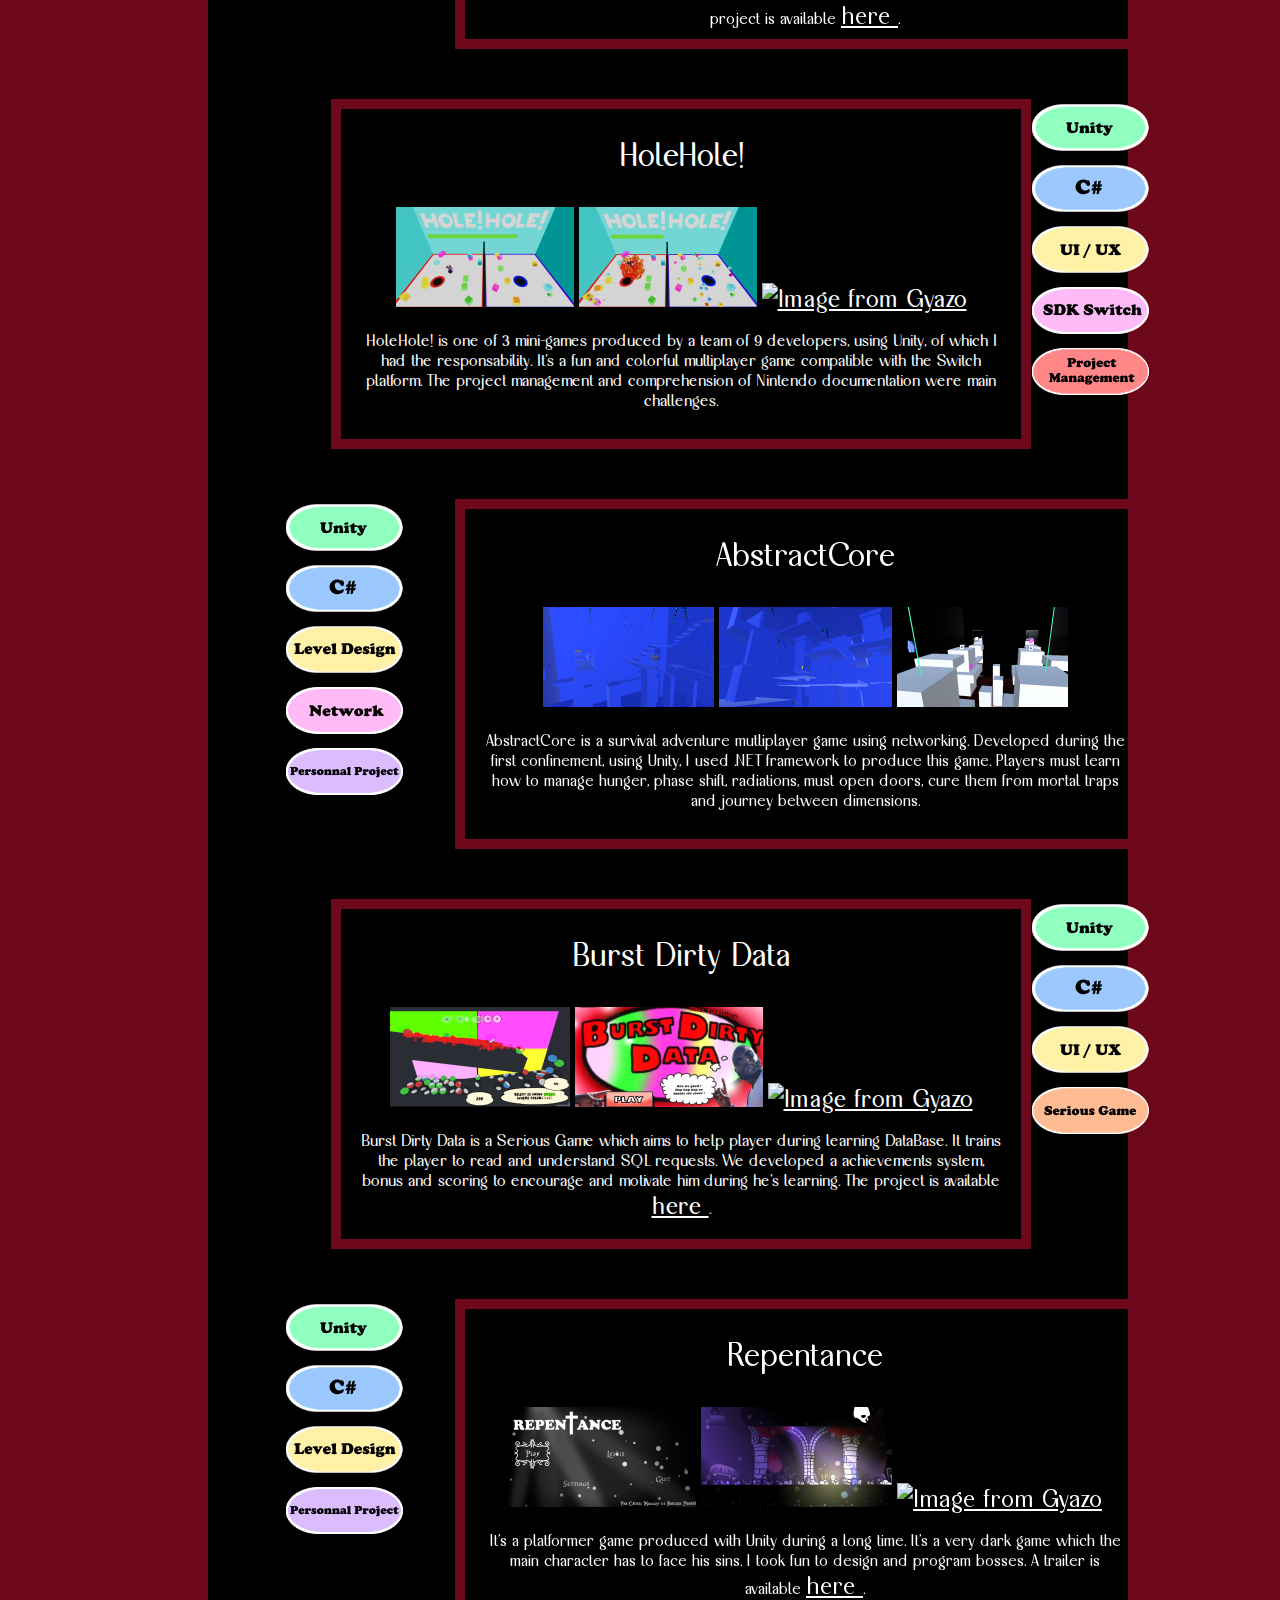
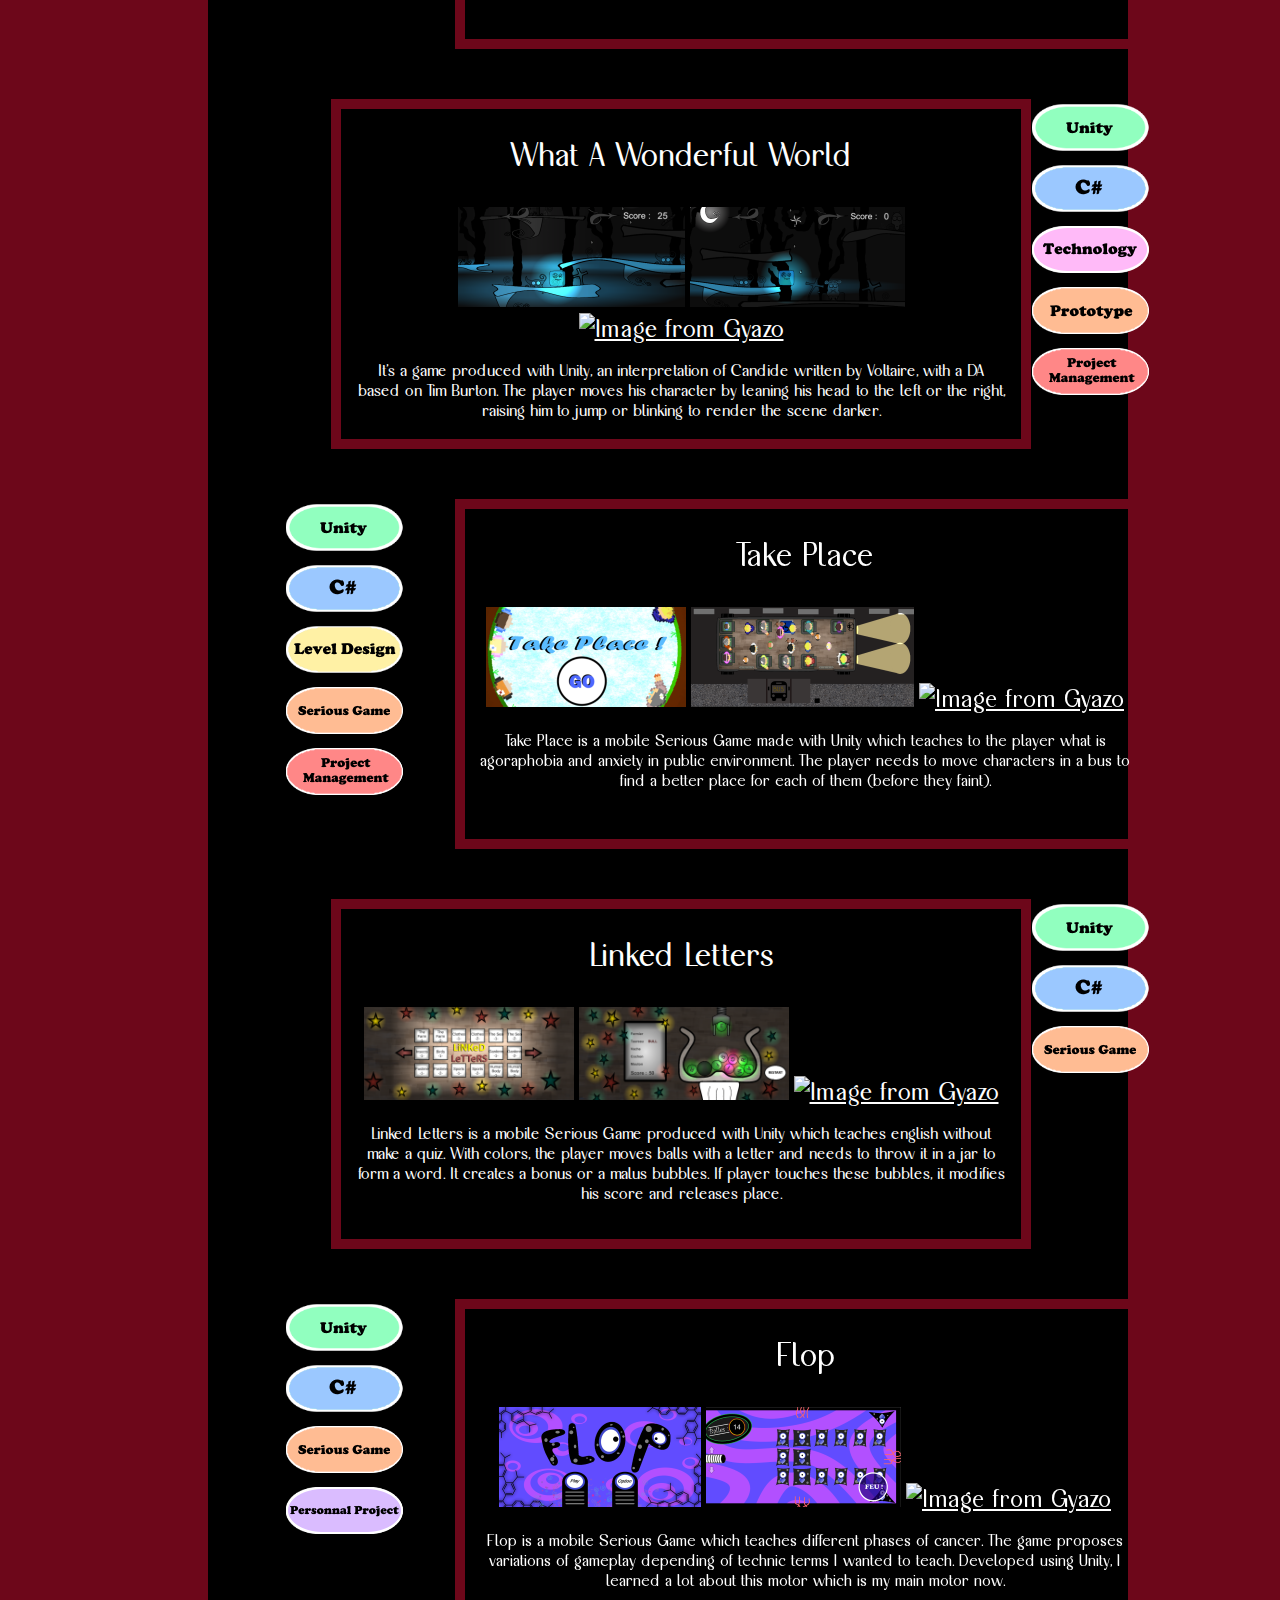
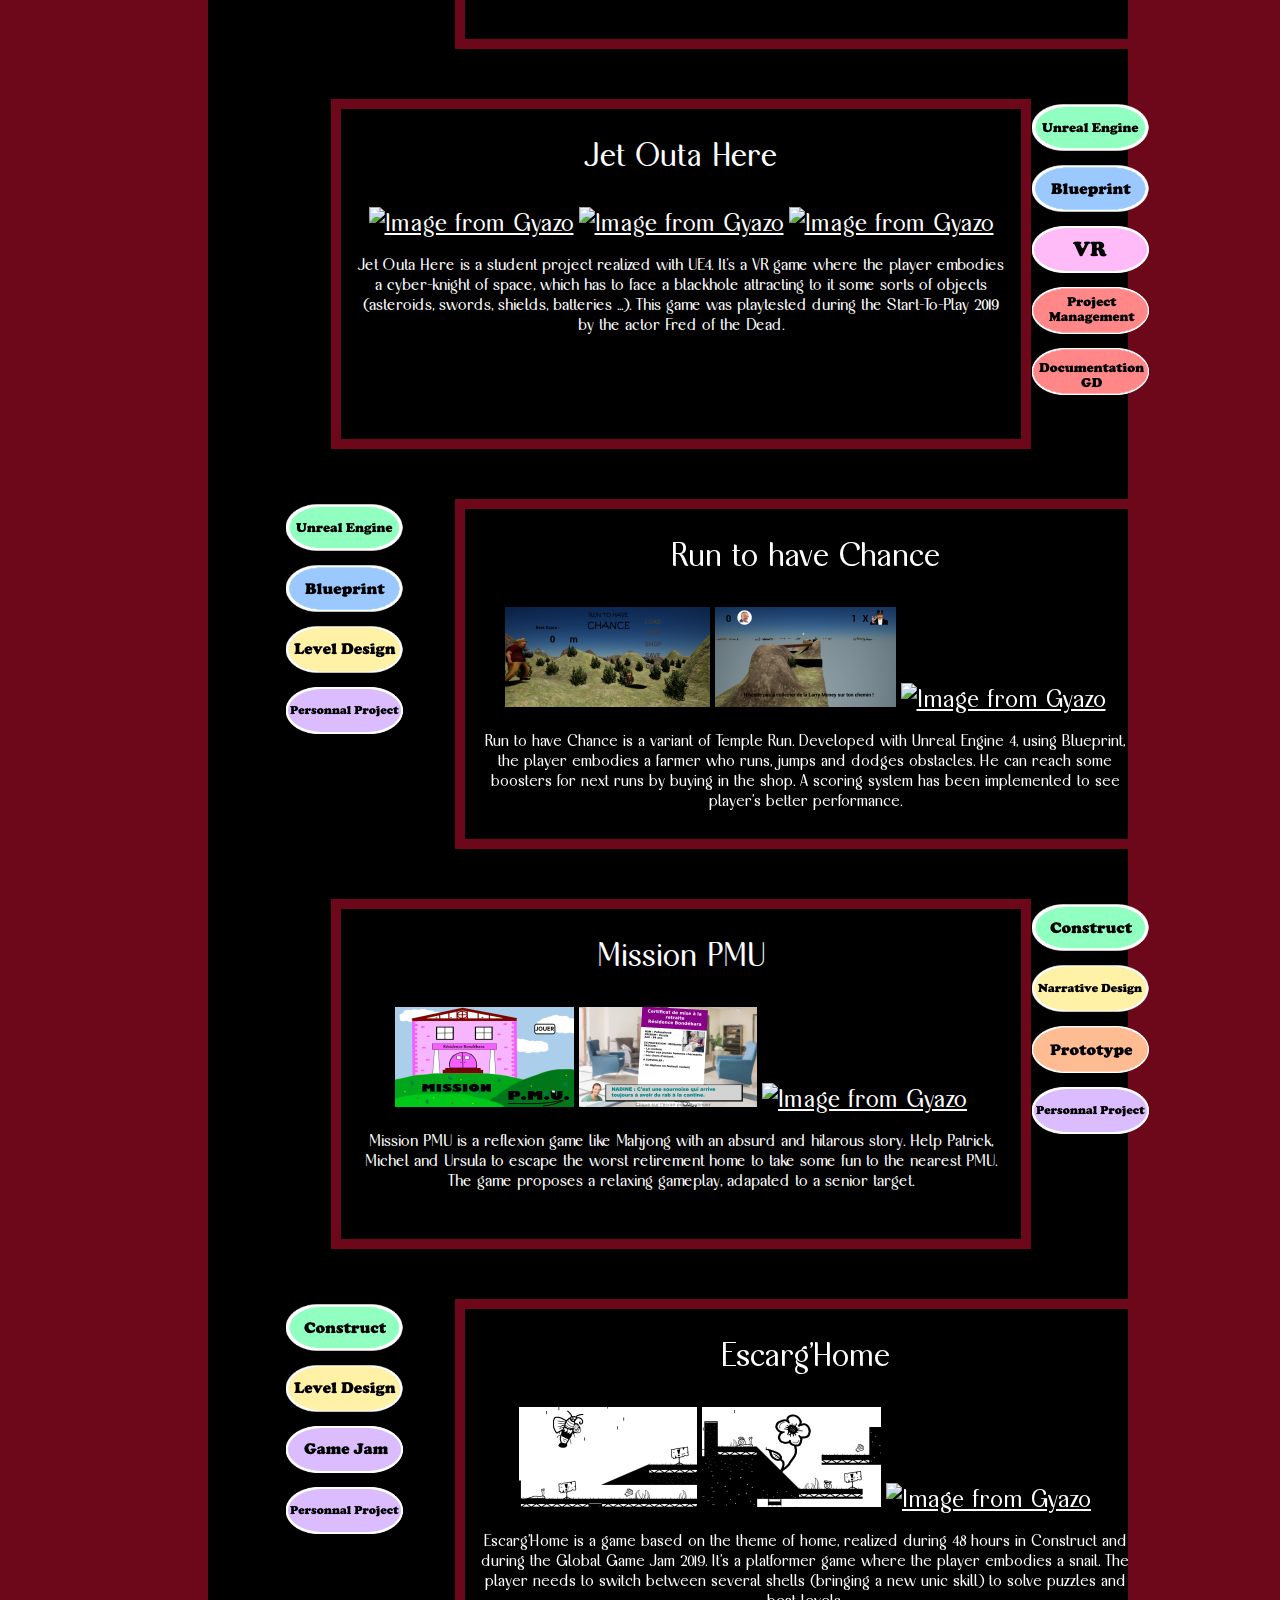
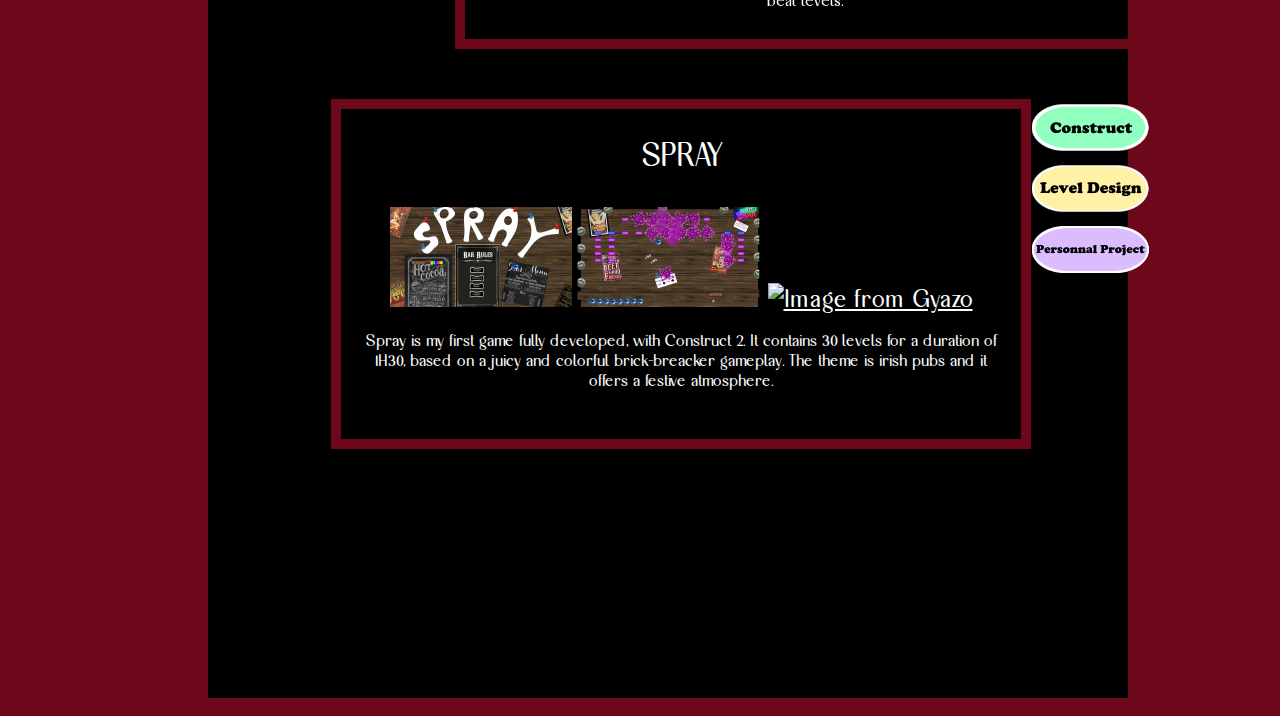
==== commit 2204c104: "V2" ====
--- a/engPage.html
+++ b/engPage.html
@@ -3,20 +3,27 @@
 <head>
 	<title>PortFolio Prob Bastien</title>
 	<meta charset="utf-8">
+
 	<link rel="stylesheet" type="text/css" href="style.css"/>
+	<link rel="stylesheet" type="text/css" href="style_Small.css"/>
+	<link rel="stylesheet" type="text/css" href="style_Medium.css"/>
+	<link rel="stylesheet" type="text/css" href="style_Mobile.css"/>
+
+	<meta name="viewport" content="width=device-width, initial-scale=1.0">
+
+	<script type="text/javascript" src="helpers.js"></script>
 </head>
-<body>
+<body onload="fadeTextOnStart()">
 	
 	<img src="image/bordure_gauche.png" id="fixedbordure_gauche">
 	<img src="image/bordure_droite.png" id="fixedbordure_droite">
 
 	<div id="fixed">
 		<img src="image/logo.png"> <br/>
-		<a href="#Presentation"> Presentation </a> <br/>
-		<a href="#Competences"> Skills </a> <br/>
-		<a href="#ExperiencePro"> Pro Experiences</a> <br/>
-		<a href="#Projets"> Projects </a> <br/>
-		<a href="#Bulletins"> Bulletins </a><br/> <br/> <br/> <br/><br/> <br/> <br/> <br/> <br/>
+		<div onmouseover="animateAnchor(this)" onmouseout="resetAnchor(this)"> <a href="#Presentation"> Presentation </a> </div>
+		<div onmouseover="animateAnchor(this)" onmouseout="resetAnchor(this)"> <a href="#Competences"> Skills </a> </div>
+		<div onmouseover="animateAnchor(this)" onmouseout="resetAnchor(this)"> <a href="#ExperiencePro"> Pro Experiences</a> </div>
+		<div onmouseover="animateAnchor(this)" onmouseout="resetAnchor(this)"> <a href="#Projets"> Projects </a> </div>> <br/> <br/> <br/><br/> <br/> <br/> <br/> <br/>
 	</div>
 
 	<div id="fixed3">
@@ -33,13 +40,13 @@
 	</div>
 
 	<div id="fixed4">
-		<a href="index.html" target="_blank"> <img src="image/logo_fr.png"> </a> <br/> <br/>
-		<a href="engPage.html" target="_blank"> <img src="image/logo_eng.png"> </a> 
+		<div onmouseover="animateFlag(this)" onmouseout="resetFlag(this)"> <a href="index.html" target="_blank"> <img src="image/logo_fr.png"> </a> </div> <br/>
+		<div onmouseover="animateFlag(this)" onmouseout="resetFlag(this)"> <a href="engPage.html" target="_blank"> <img src="image/logo_eng.png"> </a> </div>
 	</div>
 	
 	<div id="background_centre">
 
-		<div id="cadre_pres">
+		<div id="cadre_pres" class="fade_intro" style="color:black;">
 			<img src ="image/photo_moi2.png" class="maphoto" alt="Prob Bastien"/> 
 			<p class="titre_pres" id="Presentation">Bastien Prob</p> <br/>
 			<p class="titre_pres">Game Designer and Developer</p>
@@ -55,69 +62,92 @@
 		<img src="image/bordure2_basgauche.png" id="bordure2_basgauche">
 		<img src="image/bordure2_basdroite.png" id="bordure2_basdroite">
 
-		<div id="cadre_pres2">
+		<div id="cadre_pres2" onmouseover="startShake(this)" onmouseout="resetShake(this)">
+		<div class="fade_intro" style="color:black;" onmouseover="changePresentationWhenHover(this)" onmouseout="resetPresentation(this)">
 			<p class="titre_pres2"> Presentation </p>
 			<p>
-				Holder of a diploma of <strong>Video Games Developer's Bachelor</strong>, I still study at the Ludus Academie school to reach my Master. Passionnated of video games conception from I'm 6 years (society games or games in openspace), I oriented myself in creation of video games during my high school's years. So, I naturally made it my vocation. Serious Game attract me for its serious dimension and the fact it brings benefits which going beyond the classic fun. 
-			</p>
+				<span class="toFade">Holder of a </span><span class="toEnhance">bac+5 diploma</span><span class="toFade">, I am an </span><span class="toEnhance">IT developer, specialized in </span><span class="toEnhance">video games development.</span> <br/> 
+				<span class="toFade">Passionnated of video games conception from I'm 6 years, I oriented myself in creation of video games during my high school's years. So, I naturally made it my vocation. I extended my skills with </span><span class="toEnhance">web dev, mobile dev, database and applications.</span><br/> 
+				<span class="toEnhance">Serious Game </span><span class="toFade">attract me for its serious dimension and the fact it brings benefits which going beyond the classic fun.</span> 
+			</p>
+		</div>
 		</div>
 
 		<img src="image/flag.png" id="flag1">
 		<img src="image/flag.png" id="flag2">
 
-		<div class="colonne" id="grand_font">
-			<p id="Competences">
-				<u>Hardskills</u>
-			</p>
-			<p>
-				<u>Softskills</u>
-			</p>
-			<p>
-				<u>Hobbies</u>
-			</p>
-		</div>
-
-		<br/>
-		<div class="colonne" id="padding">
-			<p class="font_spe">
+		<br id="Competences"/>
+		<div class="colonne fade_intro" id="padding" style="color:black;">
+			<div class="font_spe spe_border" id="skills01" onmouseover="fadeSkills(2), fadeSkills(3), unFadeSkills(1), startShake(this)" onmouseout="unFadeSkills(1), unFadeSkills(2), unFadeSkills(3), resetShake(this)">
+				<div class="grand_font">
+					<u>Hardskills</u>
+				</div> <br/>
 				- <strong> Games Motors </strong>: Unity and UE4<br/>
 				- <strong> Mastered Languages </strong>: C#, C++, Javascript, Blueprint <br/>
-				- <strong> Learnt Languages </strong>: HTML, CSS, Java, Php, SQL, C <br/> 
-				- Comprehension of video games jobs <br/>
-				- Project Management <br/>
-				- Writting of design documents <br/>
+				- <strong> Learnt Languages </strong>: HTML, CSS, Java, Php, SQL, C, Python <br/> 
+				- <strong> Environments </strong>: .NET, React, PhPMyAdmin, Postman, Xamarin <br/> 
+				- Comprehension of video games / dev jobs <br/>
+				- Project Management (GitHub, Trello, JIRA, SCRUM...)<br/>
+				- Writting of design / code documents <br/>
 				- Level Design, UI / UX, VR, Prototypes <br/>
 				- <strong> English </strong>, of course
-			</p>
-			<p class="font_spe">
-				- <strong> Collaborative and Flexible </strong><br/>
-				- <strong> Autonomous and Organized </strong><br/>
-				- <strong> Proactive and Enthusiastic</strong><br/>
-				- <strong> Creative and Curious </strong><br/>
+			</div>
+			<div class="font_spe spe_border" id="skills02" onmouseover="fadeSkills(1), fadeSkills(3), unFadeSkills(2), startShake(this)" onmouseout="unFadeSkills(1), unFadeSkills(2), unFadeSkills(3), resetShake(this)">
+				<div class="grand_font">
+					<u>Softskills</u>
+				</div> <br/>
+				- <strong> Collaborative</strong><br/>
+				- <strong> Autonomous</strong><br/>
+				- <strong> Proactive</strong><br/>
+				- <strong> Creative</strong><br/>
 				- <strong> Analytic </strong><br/>
+				- <strong> Organized </strong><br/>
 				- <strong> Adaptative </strong>
-			</p>
-			<p class="font_spe">
+			</div>
+			<div class="font_spe spe_border" id="skills03" onmouseover="fadeSkills(1), fadeSkills(2), unFadeSkills(3), startShake(this)" onmouseout="unFadeSkills(1), unFadeSkills(2), unFadeSkills(3), resetShake(this)">
+				<div class="grand_font">
+					<u>Hobbies</u>
+				</div> <br/>
 				- <strong> Writting </strong> (Novel, Poems, Fanfictions ...) <br/>
 				- <strong> Music </strong> (Piano, Ukulele, Irish Flute ...) <br/>
 				- <strong> Sport </strong> (Musculation and Natation) <br/>
 				- <strong> Culture and Blindtests </strong> <br/>
 				- <strong> Reading </strong> (a lot of fantasy) <br/>
+				- <strong> Painting </strong> (recently started) <br/>
 				- <strong> Ex riffle's shooter </strong> (8 years)
-			</p>
+			</div>
 		</div>
 		<br/><br/>
 
-		<img src="image/flag.png" id="flag3">
-		<img src="image/flag.png" id="flag4">
 		<p class="titre" id="ExperiencePro">
 			Professionnal Experiences
-		</p> <br/> <br/> <br/> <br/> <br/> <br/>
+		</p> <br/> <br/>
 
 
 
 		<div id="experience_pro">
 
+			<div class="colonne deplace_to_left_50">
+			<div class="spe_border width_pro" onmouseover="changeExpProWhenHover(this), startShake(this)" onmouseout="resetExpPro(this), resetShake(this)">
+			<p class="titre_pro"> Serious Game Dev – 2022
+			<br/> 
+			<tabble> 
+				<tr>
+					<td><img src="image/logo_duree.png"></td>
+					<td>2 months</td>
+				</tr> <br/>
+				<tr>
+					<td><img src="image/logo_lieu.png"></td>
+					<td>City Hall, Kingersheim</td>
+				</tr> 
+			</tabble>
+			</p>  
+			<ul>- Design of a Serious Game to teach bikes rules for children </ul> 
+			<ul>- Agile project : SCRUM method </ul>
+			<ul>- Design and development Unity, C# </ul><br/>
+			</div>
+
+			<div class="spe_border width_pro" onmouseover="changeExpProWhenHover(this), startShake(this)" onmouseout="resetExpPro(this), resetShake(this)">
 			<p class="titre_pro"> Escape Game Designer – 2021
 			<br/> 
 			<tabble> 
@@ -131,12 +161,15 @@
 				</tr> 
 			</tabble>
 			</p>  
-
 			<ul>- Conception of scénarii and riddles for Escape Game </ul> 
 			<ul>- Production of design documents </ul>
 			<ul>- Playtesting, explanations to players and analysis of behaviors </ul>
 			<ul>- Communication between members for creative ideas </ul> <br/>
-
+			</div>
+			</div>
+
+			<div class="colonne deplace_to_left_50">
+			<div class="spe_border width_pro" onmouseover="changeExpProWhenHover(this), startShake(this)" onmouseout="resetExpPro(this), resetShake(this)">
 			<p class="titre_pro"> Game Developer for a Mobile Advergame – 2020
 			<br/> 
 			<tabble> 
@@ -150,11 +183,12 @@
 				</tr> 
 			</tabble>
 			</p>
-
 			<ul>- Production of a mobile Advergame in Unity : programming and conception </ul>
 			<ul>- Agile project : SCRUM method </ul>
 			<ul>- Communication between members and clients </ul> <br/>
-
+			</div>
+
+			<div class="spe_border width_pro" onmouseover="changeExpProWhenHover(this), startShake(this)" onmouseout="resetExpPro(this), resetShake(this)">
 			<p class="titre_pro"> Game Developer for a VR Game : CAVE-DOME – 2019/2020
 			<br/> 
 			<tabble> 
@@ -168,12 +202,15 @@
 				</tr> 
 			</tabble>
 			</p>
-
 			<ul>- Conception of a VR game with CAVE-DOME technology</ul>
 			<ul>- Programming in Unreal Engine (blueprints) </ul>
 			<ul>- Tasks of Lead Level Designer, Lead Quest Designer and Lead UX Designer </ul>
 			<ul>- Agile Project : Extreme Programming method </ul> <br/>
-
+			</div>
+			</div>
+
+			<div class="colonne deplace_to_left_50">
+			<div class="spe_border width_pro" onmouseover="changeExpProWhenHover(this), startShake(this)" onmouseout="resetExpPro(this), resetShake(this)">
 			<p class="titre_pro">Logistics Order Picker – 2018
 			<br/>
 			<tabble> 
@@ -187,11 +224,11 @@
 				</tr> 
 			</tabble>
 			</p>
-
 	    	<ul>- Repairing and storing bikes </ul>
 	    	<ul>- Storing packages </ul>
   			<ul>- Transporting packages </ul> <br/>
-		</div>
+  			</div>
+		</div>  <br/><br/><br/><br/><br/><br/><br/>
 
 		<div class="colonne_proj">
 		<div class="box_gauche">
@@ -273,8 +310,28 @@
 		</div> 
 		</div>
 
-		<img src="image/flag.png" id="flag5">
-		<img src="image/flag.png" id="flag6">
+		<div class="colonne_proj">
+		<div class="box_gauche">
+			<p class="titre_box">
+				KingVelo
+			</p>
+			<a href="image/kv1_max.png" target="_blank"><img src="image/kv1.png"></a>
+			<a href="image/kv2_max.png" target="_blank"><img src="image/kv2.png"></a>
+			<a href="https://gyazo.com/a89f9f00d29a0cb887d16b96103248c2"><img src="https://gyazo.com/a89f9f00d29a0cb887d16b96103248c2.gif" alt="Image from Gyazo" width="190"/></a>
+			<p>
+				King Vélo is a Serious Game to teach children how to use bikes in the city. I worked on all the project using SCRUM method as strict as possible and communicate my work to my chief. The link of the game is <a href="https://drmole1.itch.io/kingvelo"> here </a>.
+			</p>
+		</div> 
+		<div >
+			<img src="image/tampon/Unity.png"> <br/>
+			<img src="image/tampon/CS.png"> <br/>
+			<img src="image/tampon/SeriousGame.png"> <br/>
+			<img src="image/tampon/Relationnel.png"> <br/>
+			<img src="image/tampon/GestionProjet.png"> <br/>
+			<img src="image/tampon/DocGD.png">
+		</div>
+		</div>
+
 		<p class="titre" id="Projets">
 			Student Projects Realized
 		</p>
@@ -304,6 +361,85 @@
 		</div>
 		</div>
 
+
+		<div class="colonne_proj">
+		<div>
+			<img src="image/tampon/CS.png"> <br/>
+			<img src="image/tampon/Mobile.png"> <br/>
+			<img src="image/tampon/ProjetPerso.png">
+		</div>
+		<div class="box_droite">
+			<p class="titre_box">
+				Amsterdam Trip
+			</p>
+			<a href="image/at1_max.png" target="_blank"><img src="image/at1.png"></a>
+			<a href="image/at2_max.png" target="_blank"><img src="image/at2.png"></a>
+			<a href="image/at3_max.png" target="_blank"><img src="image/at3.png"></a>
+			<p>
+				It is a mobile app which helps me to organize my trip to Amsterdam and to store my photos. Developed with Xamarin, I managed CRUD's methods using sqlite database and C#. I created activities that I wanted to do, validate it like a to-do list and store photos related with. I learnt how to develop with Xamarin 100% self-educated to answer to my needs.
+			</p>
+		</div> 
+		</div>	
+
+		<div class="colonne_proj">
+		<div class="box_gauche">
+			<p class="titre_box">
+				HexaGo
+			</p>
+			<a href="image/hexa1_max.png" target="_blank"><img src="image/hexa1.png"></a>
+			<a href="image/hexa2_max.png" target="_blank"><img src="image/hexa2.png"></a>
+			<a href="image/hexa3_max.png" target="_blank"><img src="image/hexa3.png"></a>
+			<p>
+				It is a Rogue Like game developed for XBox console, playable with XBox controller. I worked on the game design, graphics, dev, and I have been chief of the project by mastering two other developers. The game can be downloaded <a href="https://cedric-robotman.itch.io/hexago"> here </a>.
+			</p>
+		</div>
+		<div>
+			<img src="image/tampon/Unity.png"> <br/>
+			<img src="image/tampon/CS.png"> <br/>
+			<img src="image/tampon/Technologie.png"> <br/>
+			<img src="image/tampon/LevelDesign.png"> <br/>
+			<img src="image/tampon/Relationnel.png"> <br/>
+			<img src="image/tampon/GestionProjet.png">
+		</div>
+		</div>
+
+		<div class="colonne_proj">
+		<div>
+			<img src="image/tampon/Javascript.png">
+		</div>
+		<div class="box_droite">
+			<p class="titre_box">
+				Rando Addict
+			</p>
+			<a href="image/rando1_max.png" target="_blank"><img src="image/rando1.png"></a>
+			<a href="image/rando2_max.png" target="_blank"><img src="image/rando2.png"></a>
+			<a href="image/rando3_max.png" target="_blank"><img src="image/rando3.png"></a>
+			<p>
+				Rando Addict is a dynamic website developed with HTML, CSS, Javascript, PhP and SQL to handle rambles. Linked to a database, fonctionnalities are related to the CRUD system. Each user can create an account, participate to a hikes, ask to be guide, create a programmation etc ... Because I had to write a master's thesis, I developed the website using GreenCode proccess. The project is available <a href="https://github.com/DrMole1/RandoAddicts"> here </a>.
+			</p>
+		</div> 
+		</div>	
+
+		<div class="colonne_proj">
+		<div class="box_gauche">
+			<p class="titre_box">
+				StarScale
+			</p>
+			<a href="image/ss1_max.png" target="_blank"><img src="image/ss1.png"></a>
+			<a href="image/ss2_max.png" target="_blank"><img src="image/ss2.png"></a>
+			<a href="https://gyazo.com/6f43b1d65dd51cc1d49fce7f49c0f52c"><img src="https://gyazo.com/6f43b1d65dd51cc1d49fce7f49c0f52c.gif" alt="Image from Gyazo" width="190"/></a>
+			<p>
+				It is a Serious Game to teach very briefly concepts of astrophysics, and more precisely, the cosmic parametrization. Developed using Unity and C#, then presented to a jury to obtain my diploma. The game is playable <a href="https://drmole1.itch.io/starscale"> here </a>.
+			</p>
+		</div>
+		<div>
+			<img src="image/tampon/Unity.png"> <br/>
+			<img src="image/tampon/CS.png"> <br/>
+			<img src="image/tampon/Prototype.png"> <br/>
+			<img src="image/tampon/SeriousGame.png">
+		</div>
+		</div>
+
 		<div class="colonne_proj">
 		<div>
 			<img src="image/tampon/Javascript.png">
@@ -626,33 +762,6 @@
 			<img src="image/tampon/ProjetPerso.png">
 		</div>
 		</div> <br/> <br/> <br/><br/> <br/>
-
-		<div id="Bulletins">
-			<p class="titre">Bulletins</p>
-
-			<p class="soustitre">
-				Bulletins of Master 2 (clic to show more)
-			</p> <br/> <br/>
-		</div>
-
-		<img src="image/flag.png" id="flag7">
-		<img src="image/flag.png" id="flag8">
-
-		<div class="colonne">
-			<p>Trimester 1</p>
-			<p>Trimester 2</p>
-			<p>Trimester 3</p>
-		</div>
-
-		<div class="colonne">
-			<p><a href="BulletinT1.pdf"><img src="image/Bulletin1.png"></a>.</p>
-			<p><img src="image/BulletinBlank.png"></p>
-			<p><img src="image/BulletinBlank.png"></p>
-		</div>
-
-
-
-
 	</div>
 </body>
 </html>--- a/style.css
+++ b/style.css
@@ -12,361 +12,250 @@
 	font-size : 1.05em;
 }
 
-#background_centre
-{
-	background-color : black;
-	position : relative;
-	left : 200px;
-	top : -10px;
-	height : 12200px;
-	width : 1100px;
-}
-
-#cadre_pres
-{
-	column-count : 2;
-	border : solid;
-	border-color : #6d071a;
-	border-width : 10px; 
-	position : relative;
-	left : 50px;
-	top : 50px;
-	height : 300px;
-	width : 975px;
-}
-
-.maphoto
-{
-	position : relative;
-	top : 30px;
-	left : 200px;
-}
-
-.titre_pres
-{
-	font-size : 1.6em;
-	padding-right : 100px; 
-	position : relative;
-	top : 90px;
-	display : flex;
-	justify-content : center;
-}
-
-.titre_pres2
-{
-	font-size : 1.8em;
-	padding-right : 50px; 
-	position : relative;
-	display : flex;
-	justify-content : center;
-}
-
-#cadre_pres2
-{
-	border : solid;
-	border-color : #6d071a;
-	border-width : 10px; 
-	position : relative;
-	left : 200px;
-	top : 50px;
-	height : 370px;
-	width : 650px;
-	font-size : 1.3em;
-	padding : 15px;
-}
-
-#grand_font
-{
-	font-size : 1.8em;
-}
-
-.colonne
-{
-	display : flex;
-	justify-content : space-around;
-	position : relative;
-	top : 100px;
-}
-
-.colonne_proj
-{
-	display : flex;
-	justify-content : space-around;
-	position : relative;
-	margin-top : 50px;
-}
-
-#btn_mini_haut1
-{
-	display : flex;
-	position : absolute;
-	top : 80px;
-	left : 20px;
-}
-
-#btn_mini_haut2
-{
-	display : flex;
-	position : absolute;
-	top : 250px;
-	left : 20px;
-}
-
-#btn_mini_haut3
-{
-	display : flex;
-	position : absolute;
-	top : 80px;
-	left : 1000px;
-}
-
-#btn_mini_haut4
-{
-	display : flex;
-	position : absolute;
-	top : 250px;
-	left : 1000px;
-}
-
-#bordure2_hautgauche
-{
-	display : flex;
-	position : absolute;
-	top : 17px;
-	left : 20px;
-}
-
-#bordure2_hautdroite
-{
-	display : flex;
-	position : absolute;
-	top : 17px;
-	left : 1000px;
-}
-
-#bordure2_basgauche
-{
-	display : flex;
-	position : absolute;
-	top : 330px;
-	left : 20px;
-}
-
-#bordure2_basdroite
-{
-	display : flex;
-	position : absolute;
-	top : 325px;
-	left : 1005px;
-}
-
-#flag1
-{
-	display : flex;
-	position : absolute;
-	top : 475px;
-	left : 50px;
-}
-
-#flag2
-{
-	display : flex;
-	position : absolute;
-	top : 475px;
-	left : 930px;
-}
-
-#flag3
-{
-	display : flex;
-	position : absolute;
-	top : 1220px;
-	left : 220px;
-}
-
-#flag4
-{
-	display : flex;
-	position : absolute;
-	top : 1220px;
-	left : 750px;
-}
-
-#flag5
-{
-	display : flex;
-	position : absolute;
-	top : 4300px;
-	left : 220px;
-}
-
-#flag6
-{
-	display : flex;
-	position : absolute;
-	top : 4300px;
-	left : 750px;
-}
-
-#flag7
-{
-	display : flex;
-	position : absolute;
-	top : 11550px;
-	left : 300px;
-}
-
-#flag8
-{
-	display : flex;
-	position : absolute;
-	top : 11550px;
-	left : 670px;
-}
-
-.font_spe
-{
-	font-size : 1em; 
-}
-
-.box_gauche
-{
-	border : solid;
-	border-color : #6d071a;
-	border-width : 10px; 
-	position : relative;
-	left : 50px;
-	height : 300px;
-	width : 650px;
-	font-size : 1em;
-	padding : 15px;
-	text-align : center;
-}
-
-.box_droite
-{
-	border : solid;
-	border-color : #6d071a;
-	border-width : 10px; 
-	position : relative;
-	height : 300px;
-	width : 650px;
-	font-size : 1em;
-	padding : 15px;
-	text-align : center;
-}
-
-
-.titre_box
-{
-	font-size : 2em;
-	margin-top : 10px;
-}
-
-.colonne_images
-{
-	width: 32%;
-  	margin: 10px 0.666%;
-}
-
-.deco_gauche
-{
-	position : relative;
-	left : 100px;
-	bottom : 150px;
-}
-
-.deco_droite
-{
-	position : relative;
-	left : 850px;
-	bottom : 300px;
-}
-
-.titre
-{
-	font-size : 2em;
-	text-align : center;
-	position : relative;
-	top : 80px;
-}
-
-#center
-{
-	position : relative;
-	text-align : center;
-	align-items : center;
-	top : 100px;
-}
-
-#fixed
-{
-	position : fixed;
-	text-align : center;
-	color : white;
-}
-
-#fixed2
-{
-	position : fixed;
-	text-align : center;
-	color : white;
-	left : 10px;
-	top : 500px;
-}
-
-#fixed3
-{
-	position : fixed;
-	text-align : center;
-	color : white;
-	top : 480px;
-	left : 1360px;
-}
-
-#fixed4
-{
-	position : fixed;
-	text-align : center;
-	color : white;
-	top:40px;
-	left : 1400px;
-}
-
 a { 
 	color: white; 
 	font-size: 1.5em;
 }
 
-.soustitre
+.grand_font
 {
-	font-size : 1em;
-	text-align : center;
-	position : relative;
-	top : 80px;
-}
-
-#experience_pro
+	font-size : 1.8em;
+}
+
+.spe_border
 {
-	position : relative;
-	left : 50px;
-}
-
-.titre_pro
-{
-	font-size: 1.2em;
-}
-
-#fixedbordure_gauche
-{
-	position : fixed;
-	top: -10px;
-	left : 100px;
-}
-
-#fixedbordure_droite
-{
-	position : fixed;
-	top: -10px;
-	right : 100px;
+	border: solid;
+	border-color: white;
+	border-width: 3px;
+	border-radius: 10px;
+	padding: 10px;
+}
+
+.animateBold{
+  animation: toUnderline 5s;
+  -webkit-animation-fill-mode: forwards;
+}
+
+@keyframes toBold{
+  40%{
+    font-weight: 900;
+  }
+  60%{
+    font-weight: 600;
+  }
+  80%{
+    font-weight: 300;
+  }
+}
+
+.animateFade{
+  animation: toFade 1.5s;
+  -webkit-animation-fill-mode: forwards;
+}
+
+@keyframes toFade{
+  from {
+    color : currentColor;
+  }
+
+  to {
+    color : rgb(52, 52, 52);
+  }
+}
+
+.animateUnFade{
+  animation: toUnFade 1.5s;
+  -webkit-animation-fill-mode: forwards;
+}
+
+@keyframes toUnFade{
+  from {
+    color : rgb(100, 100, 100);
+  }
+
+  to {
+    color : white;
+  }
+}
+
+.shake{
+  -webkit-animation: toShake 0.8s both ease-in;
+  -webkit-animation-fill-mode: forwards;
+}
+
+@-webkit-keyframes toShake {
+    0% {
+        -webkit-transform: translateY(0px);
+    }
+    10% {
+        -webkit-transform: translateY(10px);
+    }
+    20% {
+        -webkit-transform: translateY(20px);
+    }
+    30% {
+        -webkit-transform: translateY(-5px);
+    }
+    40% {
+        -webkit-transform: translateY(15px);
+    }
+    50% {
+        -webkit-transform: translateY(-20px);
+    }
+    60% {
+        -webkit-transform: translateY(10px);
+    }
+    70% {
+        -webkit-transform: translateY(-15px);
+    }
+    80% {
+        -webkit-transform: translateY(5px);
+    }
+    90% {
+        -webkit-transform: translateY(-5px);
+    }
+    100% {
+        -webkit-transform: translateY(0px);
+    }
+}
+
+.animateExpProOn{
+  animation: toAnimateExpProOn 0.8s;
+  -webkit-animation-fill-mode: forwards;
+}
+
+@keyframes toAnimateExpProOn{
+  0% {
+        -webkit-transform: translateY(0px);
+        font-weight: 100;
+    	background-color: black;
+    }
+    10% {
+        -webkit-transform: translateY(10px);
+    }
+    20% {
+        -webkit-transform: translateY(20px);
+    }
+    30% {
+        -webkit-transform: translateY(-5px);
+    }
+    40% {
+        -webkit-transform: translateY(15px);
+    }
+    50% {
+        -webkit-transform: translateY(-20px);
+    }
+    60% {
+        -webkit-transform: translateY(10px);
+    }
+    70% {
+        -webkit-transform: translateY(-15px);
+    }
+    80% {
+        -webkit-transform: translateY(5px);
+    }
+    90% {
+        -webkit-transform: translateY(-5px);
+    }
+    100% {
+        -webkit-transform: translateY(0px);
+        font-weight: 900;
+    	background-color: #6d071a;
+    }
+}
+
+.animateExpProOff{
+  animation: toAnimateExpProOff 1.5s;
+  -webkit-animation-fill-mode: forwards;
+}
+
+@keyframes toAnimateExpProOff{
+  from {
+    font-weight: 900;
+    background-color: #6d071a;
+  }
+
+  to {
+    font-weight: 100;
+    background-color: black;
+  }
+}
+
+.animationAnchorOn{
+  -webkit-animation: toAnimateAnchorOn 0.5s both ease-in;
+  -webkit-animation-fill-mode: forwards;
+}
+
+@-webkit-keyframes toAnimateAnchorOn {
+    0% {
+        -webkit-transform: translateX(0px);
+        font-weight: 100;
+    }
+    100% {
+        -webkit-transform: translateX(20px);
+        font-weight: 900;
+    }
+}
+
+.animationAnchorOff{
+  -webkit-animation: toAnimateAnchorOff 0.5s both ease-in;
+  -webkit-animation-fill-mode: forwards;
+}
+
+@-webkit-keyframes toAnimateAnchorOff {
+    0% {
+        -webkit-transform: translateX(20px);
+        font-weight: 900;
+    }
+    100% {
+        -webkit-transform: translateX(0px);
+        font-weight: 100;
+    }
+}
+
+
+.animationFlagOn{
+  -webkit-animation: toAnimateFlagOn 0.2s both ease-in;
+  -webkit-animation-fill-mode: forwards;
+}
+
+@-webkit-keyframes toAnimateFlagOn {
+    0% {
+        -webkit-transform: scale(1);
+    }
+    100% {
+        -webkit-transform: scale(1.2);
+    }
+}
+
+.animationFlagOff{
+  -webkit-animation: toAnimateFlagOff 0.2s both ease-in;
+  -webkit-animation-fill-mode: forwards;
+}
+
+@-webkit-keyframes toAnimateFlagOff {
+    0% {
+        -webkit-transform: scale(1.2);
+    }
+    100% {
+        -webkit-transform: scale(1);
+    }
+}
+
+.fadeTextOnStart{
+  -webkit-animation: toFadeTextOnStart 1.5s both ease-in;
+  -webkit-animation-fill-mode: forwards;
+}
+
+@-webkit-keyframes toFadeTextOnStart {
+    0% {
+        color:black;
+    }
+    100% {
+        color:white;
+    }
+}
+
+#cadre_pres2 p, span, [class=fade_intro] {
+     pointer-events: none;
 }--- a/style_Small.css
+++ b/style_Small.css
@@ -0,0 +1,367 @@
+@media (min-width: 650px) and (max-width: 1522px) {
+
+#background_centre
+{
+	background-color : black;
+	position : relative;
+	left : 200px;
+	top : -10px;
+	height : 13500px;
+	width : 920px;
+}
+
+#cadre_pres
+{
+	column-count : 2;
+	border : solid;
+	border-color : #6d071a;
+	border-width : 10px; 
+	position : relative;
+	left : 50px;
+	top : 50px;
+	height : 300px;
+	width : 750px;
+}
+
+.maphoto
+{
+	position : relative;
+	top : 30px;
+	left : 100px;
+}
+
+.titre_pres
+{
+	font-size : 1.3em;
+	padding-right : 80px; 
+	position : relative;
+	top : 90px;
+	display : flex;
+	justify-content : center;
+}
+
+.titre_pres2
+{
+	font-size : 1.3em;
+	padding-right : 50px; 
+	position : relative;
+	display : flex;
+	justify-content : center;
+}
+
+#cadre_pres2
+{
+	border : solid;
+	border-color : #6d071a;
+	border-width : 10px; 
+	position : relative;
+	left : 120px;
+	top : 50px;
+	height : 370px;
+	width : 610px;
+	font-size : 1.3em;
+	padding : 15px;
+}
+
+.colonne
+{
+	display : flex;
+	justify-content : space-around;
+	position : relative;
+	top : 100px;
+}
+
+.widthPro
+{
+	width:400px;
+}
+
+.colonne_proj
+{
+	display : flex;
+	justify-content : space-around;
+	position : relative;
+	margin-top : 50px;
+}
+
+#btn_mini_haut1
+{
+	display : flex;
+	position : absolute;
+	top : 80px;
+	left : 20px;
+}
+
+#btn_mini_haut2
+{
+	display : flex;
+	position : absolute;
+	top : 250px;
+	left : 20px;
+}
+
+#btn_mini_haut3
+{
+	display : flex;
+	position : absolute;
+	top : 80px;
+	left : 780px;
+}
+
+#btn_mini_haut4
+{
+	display : flex;
+	position : absolute;
+	top : 250px;
+	left : 780px;
+}
+
+#bordure2_hautgauche
+{
+	display : flex;
+	position : absolute;
+	top : 17px;
+	left : 20px;
+}
+
+#bordure2_basgauche
+{
+	display : flex;
+	position : absolute;
+	top : 330px;
+	left : 20px;
+}
+
+#bordure2_hautdroite
+{
+	display : flex;
+	position : absolute;
+	top : 17px;
+	left : 775px;
+}
+
+#bordure2_basdroite
+{
+	display : flex;
+	position : absolute;
+	top : 325px;
+	left : 780px;
+}
+
+#flag1
+{
+	display : flex;
+	position : absolute;
+	top : 445px;
+	left : 150px;
+}
+
+#flag2
+{
+	display : flex;
+	position : absolute;
+	top : 445px;
+	left : 600px;
+}
+
+#flag3
+{
+	display : flex;
+	position : absolute;
+	top : 1220px;
+	left : 220px;
+}
+
+#flag4
+{
+	display : flex;
+	position : absolute;
+	top : 1220px;
+	left : 750px;
+}
+
+#flag5
+{
+	display : flex;
+	position : absolute;
+	top : 4300px;
+	left : 220px;
+}
+
+#flag6
+{
+	display : flex;
+	position : absolute;
+	top : 4300px;
+	left : 750px;
+}
+
+#flag7
+{
+	display : flex;
+	position : absolute;
+	top : 11550px;
+	left : 300px;
+}
+
+#flag8
+{
+	display : flex;
+	position : absolute;
+	top : 11550px;
+	left : 670px;
+}
+
+.font_spe
+{
+	font-size : 1em; 
+}
+
+.box_gauche
+{
+	border : solid;
+	border-color : #6d071a;
+	border-width : 10px; 
+	position : relative;
+	left : 50px;
+	height : 300px;
+	width : 650px;
+	font-size : 1em;
+	padding : 15px;
+	text-align : center;
+}
+
+.box_droite
+{
+	border : solid;
+	border-color : #6d071a;
+	border-width : 10px; 
+	position : relative;
+	height : 300px;
+	width : 650px;
+	font-size : 1em;
+	padding : 15px;
+	text-align : center;
+}
+
+
+.titre_box
+{
+	font-size : 2em;
+	margin-top : 10px;
+}
+
+.colonne_images
+{
+	width: 32%;
+  	margin: 10px 0.666%;
+}
+
+.deco_gauche
+{
+	position : relative;
+	left : 100px;
+	bottom : 150px;
+}
+
+.deco_droite
+{
+	position : relative;
+	left : 850px;
+	bottom : 300px;
+}
+
+.titre
+{
+	font-size : 2em;
+	text-align : center;
+	position : relative;
+	top : 80px;
+}
+
+#center
+{
+	position : relative;
+	text-align : center;
+	align-items : center;
+	top : 100px;
+}
+
+#fixed
+{
+	position : fixed;
+	text-align : center;
+	color : white;
+}
+
+#fixed2
+{
+	position : fixed;
+	text-align : center;
+	color : white;
+	left : 10px;
+	top : 400px;
+}
+
+#fixed3
+{
+	position : fixed;
+	text-align : center;
+	color : white;
+	top : 300px;
+	left : 1180px;
+}
+
+#fixed4
+{
+	position : fixed;
+	text-align : center;
+	color : white;
+	top:40px;
+	left : 1200px;
+}
+
+#fixed5
+{
+	position : fixed;
+	text-align : center;
+	vertical-align: text-top;
+	color : white;
+	top:500px;
+	left : 1200px;
+	visibility: hidden;
+}
+
+.soustitre
+{
+	font-size : 1em;
+	text-align : center;
+	position : relative;
+	top : 80px;
+}
+
+#experience_pro
+{
+	position : relative;
+	left : 50px;
+}
+
+.titre_pro
+{
+	font-size: 1.2em;
+}
+
+#fixedbordure_gauche
+{
+	position : fixed;
+	top: -10px;
+	left : 100px;
+}
+
+#fixedbordure_droite
+{
+	position : fixed;
+	top: -10px;
+	right : 100px;
+}
+}--- a/style_Medium.css
+++ b/style_Medium.css
@@ -0,0 +1,373 @@
+@media (min-width: 1523px) {
+
+#background_centre
+{
+	background-color : black;
+	position : relative;
+	left : 200px;
+	top : -10px;
+	height : 13500px;
+	width : 1100px;
+}
+
+#cadre_pres
+{
+	column-count : 2;
+	border : solid;
+	border-color : #6d071a;
+	border-width : 10px; 
+	position : relative;
+	left : 50px;
+	top : 50px;
+	height : 300px;
+	width : 975px;
+}
+
+.maphoto
+{
+	position : relative;
+	top : 30px;
+	left : 200px;
+}
+
+.titre_pres
+{
+	font-size : 1.6em;
+	padding-right : 100px; 
+	position : relative;
+	top : 90px;
+	display : flex;
+	justify-content : center;
+}
+
+.titre_pres2
+{
+	font-size : 1.3em;
+	padding-right : 50px; 
+	position : relative;
+	display : flex;
+	justify-content : center;
+}
+
+#cadre_pres2
+{
+	border : solid;
+	border-color : #6d071a;
+	border-width : 10px; 
+	position : relative;
+	left : 200px;
+	top : 50px;
+	height : 370px;
+	width : 650px;
+	font-size : 1.3em;
+	padding : 15px;
+}
+
+.colonne
+{
+	display : flex;
+	justify-content: space-around;
+	position : relative;
+	top : 100px;
+	margin-bottom: 20px;
+}
+
+.deplace_to_left_50
+{
+	left:-50px;
+}
+
+.width_pro
+{
+	width:400px;
+}
+
+.colonne_proj
+{
+	display : flex;
+	justify-content : space-around;
+	position : relative;
+	margin-top : 50px;
+}
+
+#btn_mini_haut1
+{
+	display : flex;
+	position : absolute;
+	top : 80px;
+	left : 20px;
+}
+
+#btn_mini_haut2
+{
+	display : flex;
+	position : absolute;
+	top : 250px;
+	left : 20px;
+}
+
+#btn_mini_haut3
+{
+	display : flex;
+	position : absolute;
+	top : 80px;
+	left : 1000px;
+}
+
+#btn_mini_haut4
+{
+	display : flex;
+	position : absolute;
+	top : 250px;
+	left : 1000px;
+}
+
+#bordure2_hautgauche
+{
+	display : flex;
+	position : absolute;
+	top : 17px;
+	left : 20px;
+}
+
+#bordure2_hautdroite
+{
+	display : flex;
+	position : absolute;
+	top : 17px;
+	left : 1000px;
+}
+
+#bordure2_basgauche
+{
+	display : flex;
+	position : absolute;
+	top : 330px;
+	left : 20px;
+}
+
+#bordure2_basdroite
+{
+	display : flex;
+	position : absolute;
+	top : 325px;
+	left : 1005px;
+}
+
+#flag1
+{
+	display : flex;
+	position : absolute;
+	top : 475px;
+	left : 50px;
+}
+
+#flag2
+{
+	display : flex;
+	position : absolute;
+	top : 475px;
+	left : 930px;
+}
+
+#flag3
+{
+	display : flex;
+	position : absolute;
+	top : 1220px;
+	left : 220px;
+}
+
+#flag4
+{
+	display : flex;
+	position : absolute;
+	top : 1220px;
+	left : 750px;
+}
+
+#flag5
+{
+	display : flex;
+	position : absolute;
+	top : 4770px;
+	left : 220px;
+}
+
+#flag6
+{
+	display : flex;
+	position : absolute;
+	top : 4770px;
+	left : 750px;
+}
+
+#flag7
+{
+	display : flex;
+	position : absolute;
+	top : 11550px;
+	left : 300px;
+}
+
+#flag8
+{
+	display : flex;
+	position : absolute;
+	top : 11550px;
+	left : 670px;
+}
+
+.font_spe
+{
+	font-size : 1em; 
+}
+
+.box_gauche
+{
+	border : solid;
+	border-color : #6d071a;
+	border-width : 10px; 
+	position : relative;
+	left : 50px;
+	height : 300px;
+	width : 650px;
+	font-size : 1em;
+	padding : 15px;
+	text-align : center;
+}
+
+.box_droite
+{
+	border : solid;
+	border-color : #6d071a;
+	border-width : 10px; 
+	position : relative;
+	height : 300px;
+	width : 650px;
+	font-size : 1em;
+	padding : 15px;
+	text-align : center;
+}
+
+
+.titre_box
+{
+	font-size : 2em;
+	margin-top : 10px;
+}
+
+.colonne_images
+{
+	width: 32%;
+  	margin: 10px 0.666%;
+}
+
+.deco_gauche
+{
+	position : relative;
+	left : 100px;
+	bottom : 150px;
+}
+
+.deco_droite
+{
+	position : relative;
+	left : 850px;
+	bottom : 300px;
+}
+
+.titre
+{
+	font-size : 2em;
+	text-align : center;
+	position : relative;
+	top : 80px;
+}
+
+#center
+{
+	position : relative;
+	text-align : center;
+	align-items : center;
+	top : 100px;
+}
+
+#fixed
+{
+	position : fixed;
+	text-align : center;
+	color : white;
+}
+
+#fixed2
+{
+	position : fixed;
+	text-align : center;
+	color : white;
+	left : 10px;
+	top : 500px;
+}
+
+#fixed3
+{
+	position : fixed;
+	text-align : center;
+	color : white;
+	top : 480px;
+	left : 1360px;
+}
+
+#fixed4
+{
+	position : fixed;
+	text-align : center;
+	color : white;
+	top:40px;
+	left : 1400px;
+}
+
+#fixed5
+{
+	position : fixed;
+	text-align : center;
+	vertical-align: text-top;
+	color : white;
+	top:650px;
+	left : 1400px;
+	visibility: hidden;
+}
+
+.soustitre
+{
+	font-size : 1em;
+	text-align : center;
+	position : relative;
+	top : 80px;
+}
+
+#experience_pro
+{
+	position : relative;
+	left : 50px;
+}
+
+.titre_pro
+{
+	font-size: 1.2em;
+}
+
+#fixedbordure_gauche
+{
+	position : fixed;
+	top: -10px;
+	left : 100px;
+}
+
+#fixedbordure_droite
+{
+	position : fixed;
+	top: -10px;
+	right : 100px;
+}
+}--- a/style_Mobile.css
+++ b/style_Mobile.css
@@ -0,0 +1,356 @@
+@media (max-width: 649px) {
+
+#background_centre
+{
+	background-color : black;
+	position : relative;
+	left : 200px;
+	top : -10px;
+	height : 13500px;
+	width : 920px;
+}
+
+#cadre_pres
+{
+	column-count : 2;
+	border : solid;
+	border-color : #6d071a;
+	border-width : 10px; 
+	position : relative;
+	left : 50px;
+	top : 50px;
+	height : 300px;
+	width : 975px;
+}
+
+.maphoto
+{
+	position : relative;
+	top : 30px;
+	left : 200px;
+}
+
+.titre_pres
+{
+	font-size : 1.3em;
+	padding-right : 100px; 
+	position : relative;
+	top : 90px;
+	display : flex;
+	justify-content : center;
+}
+
+.titre_pres2
+{
+	font-size : 1.3em;
+	padding-right : 50px; 
+	position : relative;
+	display : flex;
+	justify-content : center;
+}
+
+#cadre_pres2
+{
+	border : solid;
+	border-color : #6d071a;
+	border-width : 10px; 
+	position : relative;
+	left : 200px;
+	top : 50px;
+	height : 370px;
+	width : 650px;
+	font-size : 1.3em;
+	padding : 15px;
+}
+
+.colonne
+{
+	display : flex;
+	justify-content : space-around;
+	position : relative;
+	top : 100px;
+}
+
+.widthPro
+{
+	width:400px;
+}
+
+.colonne_proj
+{
+	display : flex;
+	justify-content : space-around;
+	position : relative;
+	margin-top : 50px;
+}
+
+#btn_mini_haut1
+{
+	display : flex;
+	position : absolute;
+	top : 80px;
+	left : 20px;
+}
+
+#btn_mini_haut2
+{
+	display : flex;
+	position : absolute;
+	top : 250px;
+	left : 20px;
+}
+
+#btn_mini_haut3
+{
+	display : flex;
+	position : absolute;
+	top : 80px;
+	left : 1000px;
+}
+
+#btn_mini_haut4
+{
+	display : flex;
+	position : absolute;
+	top : 250px;
+	left : 1000px;
+}
+
+#bordure2_hautgauche
+{
+	display : flex;
+	position : absolute;
+	top : 17px;
+	left : 20px;
+}
+
+#bordure2_hautdroite
+{
+	display : flex;
+	position : absolute;
+	top : 17px;
+	left : 1000px;
+}
+
+#bordure2_basgauche
+{
+	display : flex;
+	position : absolute;
+	top : 330px;
+	left : 20px;
+}
+
+#bordure2_basdroite
+{
+	display : flex;
+	position : absolute;
+	top : 325px;
+	left : 1005px;
+}
+
+#flag1
+{
+	display : flex;
+	position : absolute;
+	top : 475px;
+	left : 50px;
+}
+
+#flag2
+{
+	display : flex;
+	position : absolute;
+	top : 475px;
+	left : 930px;
+}
+
+#flag3
+{
+	display : flex;
+	position : absolute;
+	top : 1220px;
+	left : 220px;
+}
+
+#flag4
+{
+	display : flex;
+	position : absolute;
+	top : 1220px;
+	left : 750px;
+}
+
+#flag5
+{
+	display : flex;
+	position : absolute;
+	top : 4300px;
+	left : 220px;
+}
+
+#flag6
+{
+	display : flex;
+	position : absolute;
+	top : 4300px;
+	left : 750px;
+}
+
+#flag7
+{
+	display : flex;
+	position : absolute;
+	top : 11550px;
+	left : 300px;
+}
+
+#flag8
+{
+	display : flex;
+	position : absolute;
+	top : 11550px;
+	left : 670px;
+}
+
+.font_spe
+{
+	font-size : 1em; 
+}
+
+.box_gauche
+{
+	border : solid;
+	border-color : #6d071a;
+	border-width : 10px; 
+	position : relative;
+	left : 50px;
+	height : 300px;
+	width : 650px;
+	font-size : 1em;
+	padding : 15px;
+	text-align : center;
+}
+
+.box_droite
+{
+	border : solid;
+	border-color : #6d071a;
+	border-width : 10px; 
+	position : relative;
+	height : 300px;
+	width : 650px;
+	font-size : 1em;
+	padding : 15px;
+	text-align : center;
+}
+
+
+.titre_box
+{
+	font-size : 2em;
+	margin-top : 10px;
+}
+
+.colonne_images
+{
+	width: 32%;
+  	margin: 10px 0.666%;
+}
+
+.deco_gauche
+{
+	position : relative;
+	left : 100px;
+	bottom : 150px;
+}
+
+.deco_droite
+{
+	position : relative;
+	left : 850px;
+	bottom : 300px;
+}
+
+.titre
+{
+	font-size : 2em;
+	text-align : center;
+	position : relative;
+	top : 80px;
+}
+
+#center
+{
+	position : relative;
+	text-align : center;
+	align-items : center;
+	top : 100px;
+}
+
+#fixed
+{
+	position : fixed;
+	text-align : center;
+	color : white;
+}
+
+#fixed2
+{
+	position : fixed;
+	text-align : center;
+	color : white;
+	left : 10px;
+	top : 500px;
+}
+
+#fixed3
+{
+	position : fixed;
+	text-align : center;
+	color : white;
+	top : 480px;
+	left : 1360px;
+}
+
+#fixed4
+{
+	position : fixed;
+	text-align : center;
+	color : white;
+	top:40px;
+	left : 1400px;
+}
+
+.soustitre
+{
+	font-size : 1em;
+	text-align : center;
+	position : relative;
+	top : 80px;
+}
+
+#experience_pro
+{
+	position : relative;
+	left : 50px;
+}
+
+.titre_pro
+{
+	font-size: 1.2em;
+}
+
+#fixedbordure_gauche
+{
+	position : fixed;
+	top: -10px;
+	left : 100px;
+}
+
+#fixedbordure_droite
+{
+	position : fixed;
+	top: -10px;
+	right : 100px;
+}
+}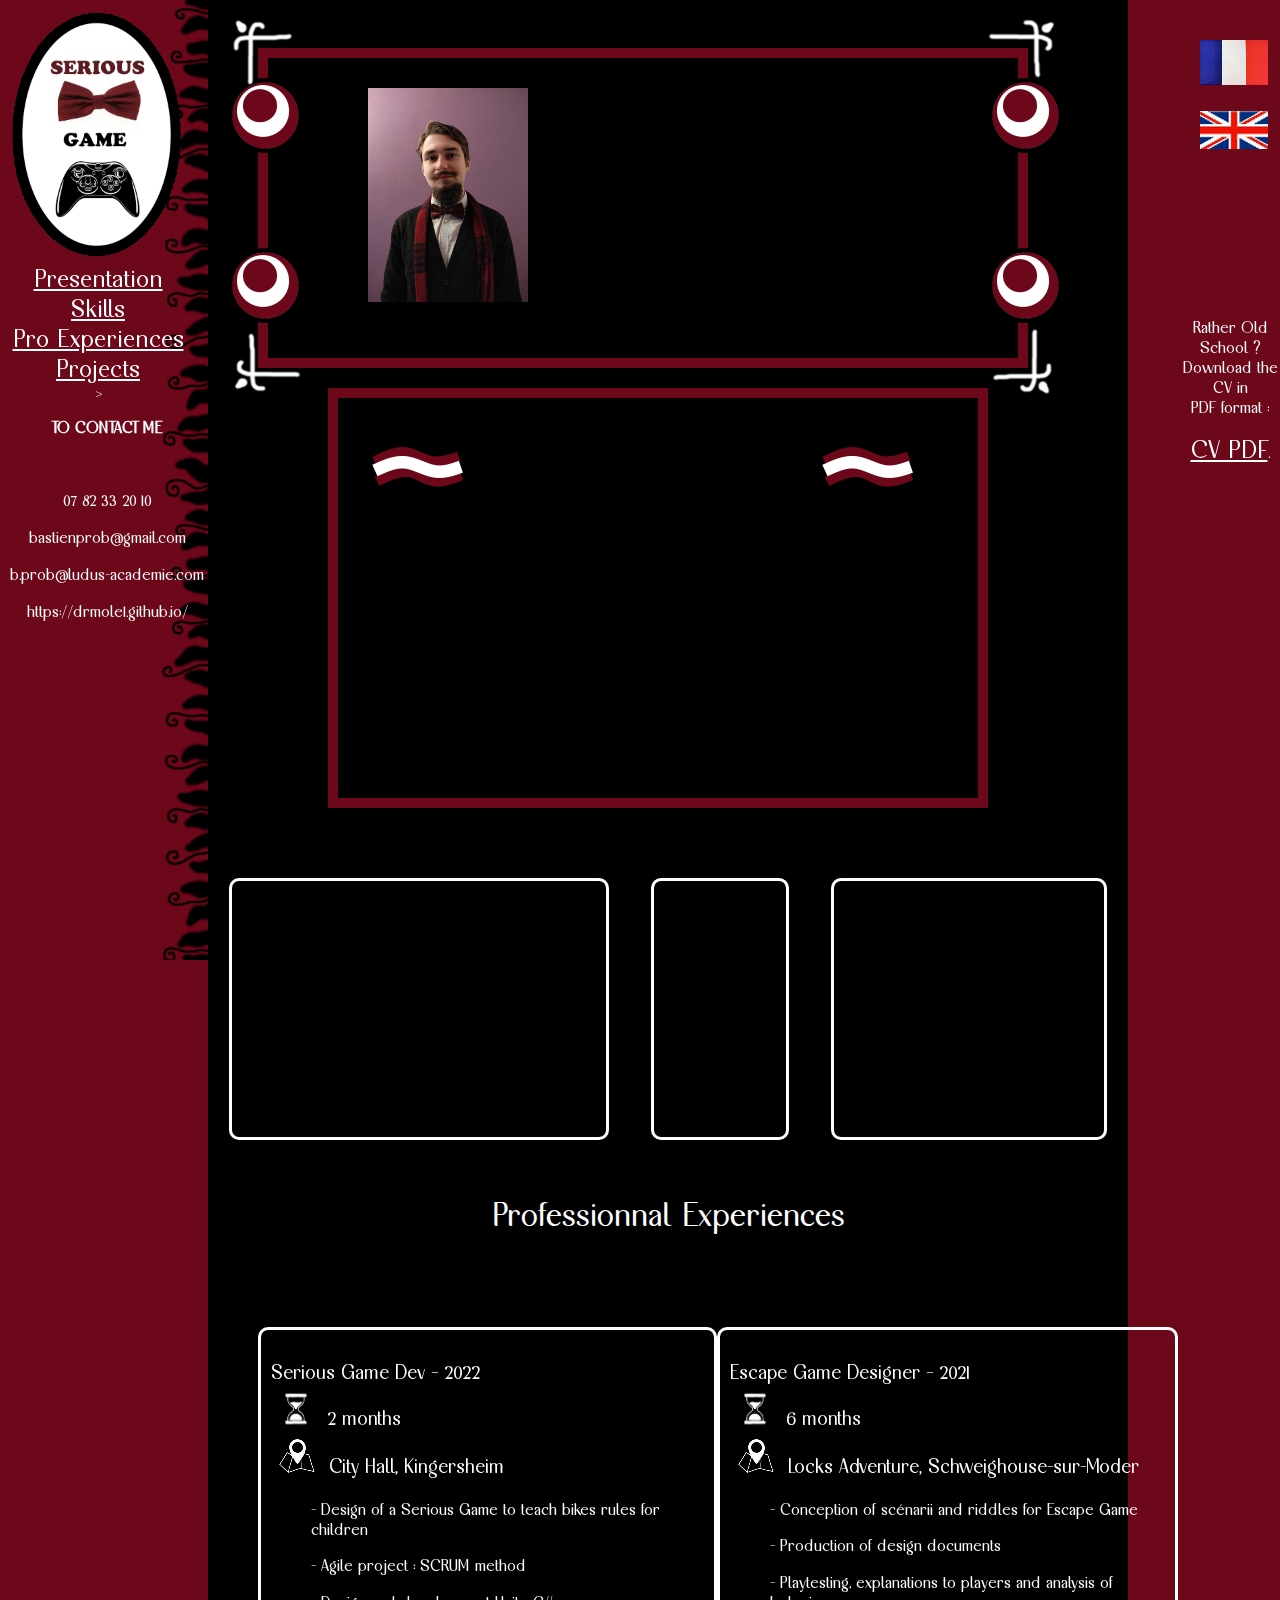
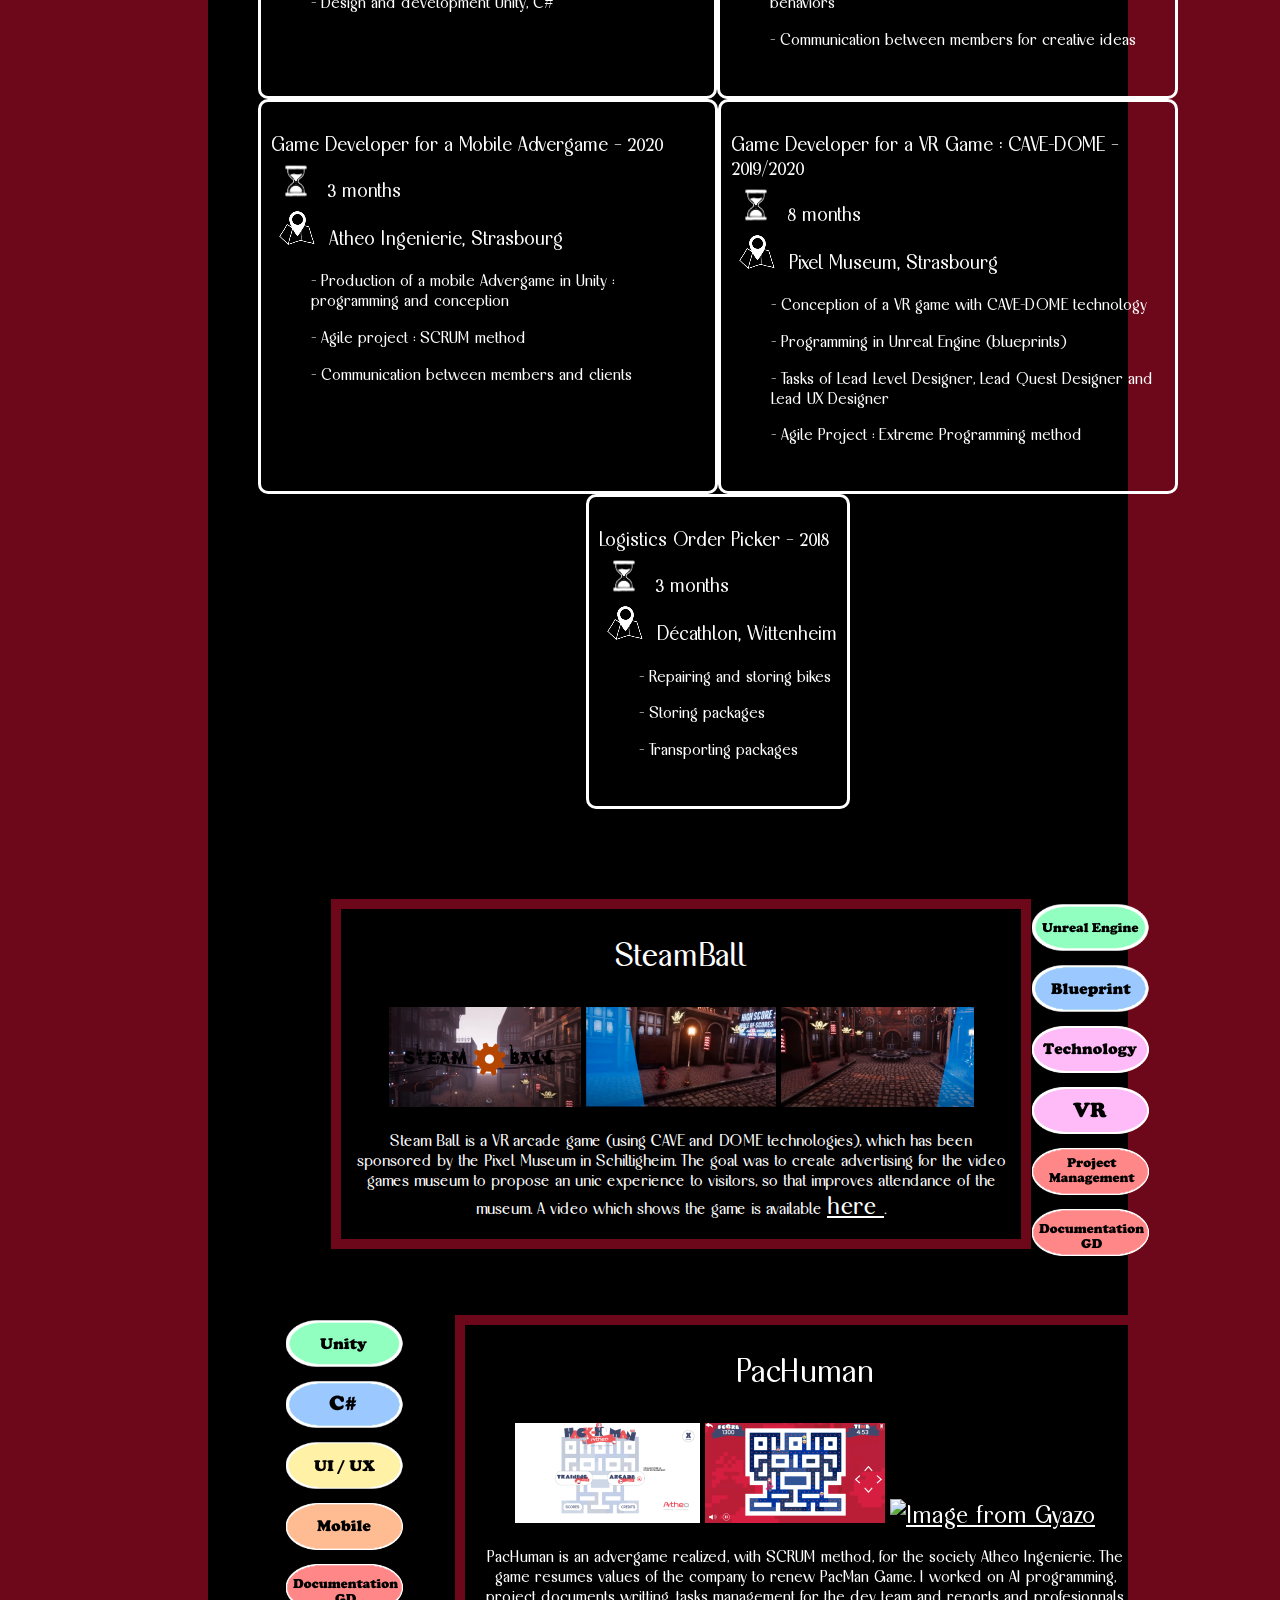
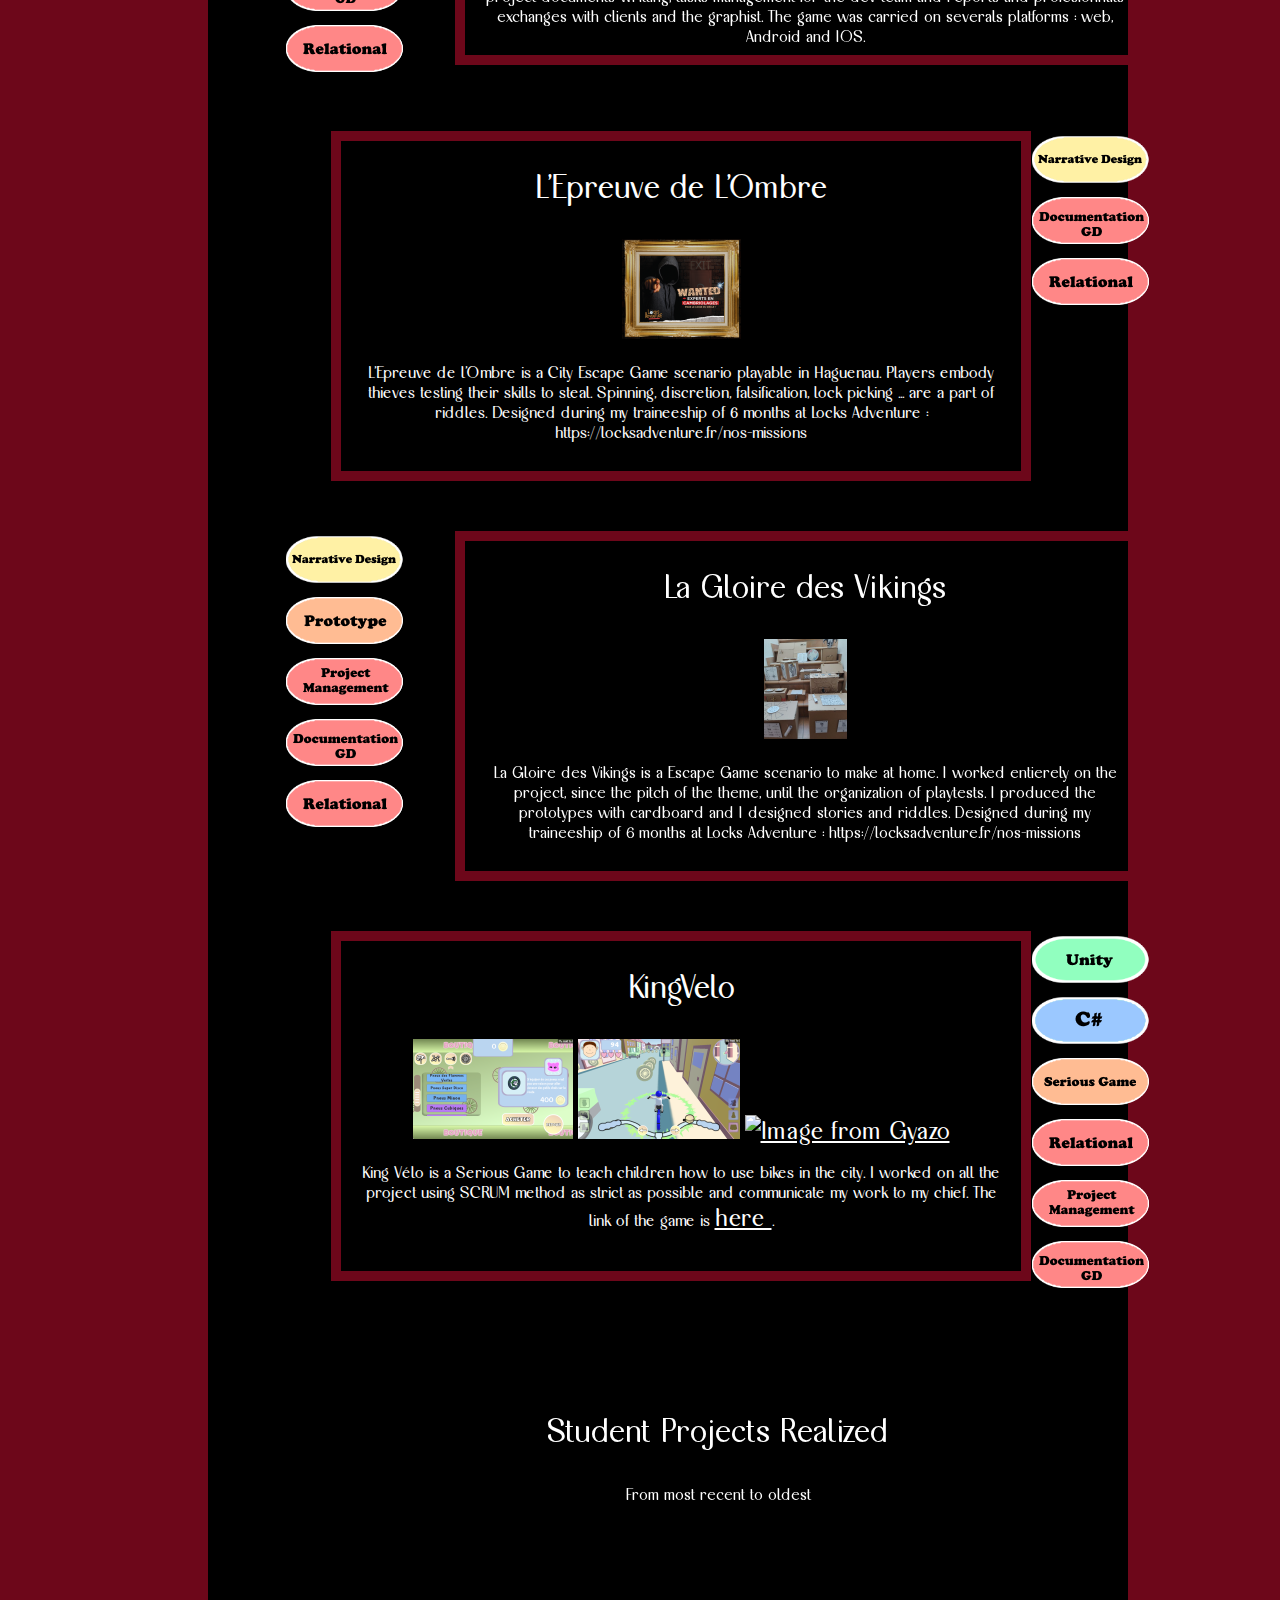
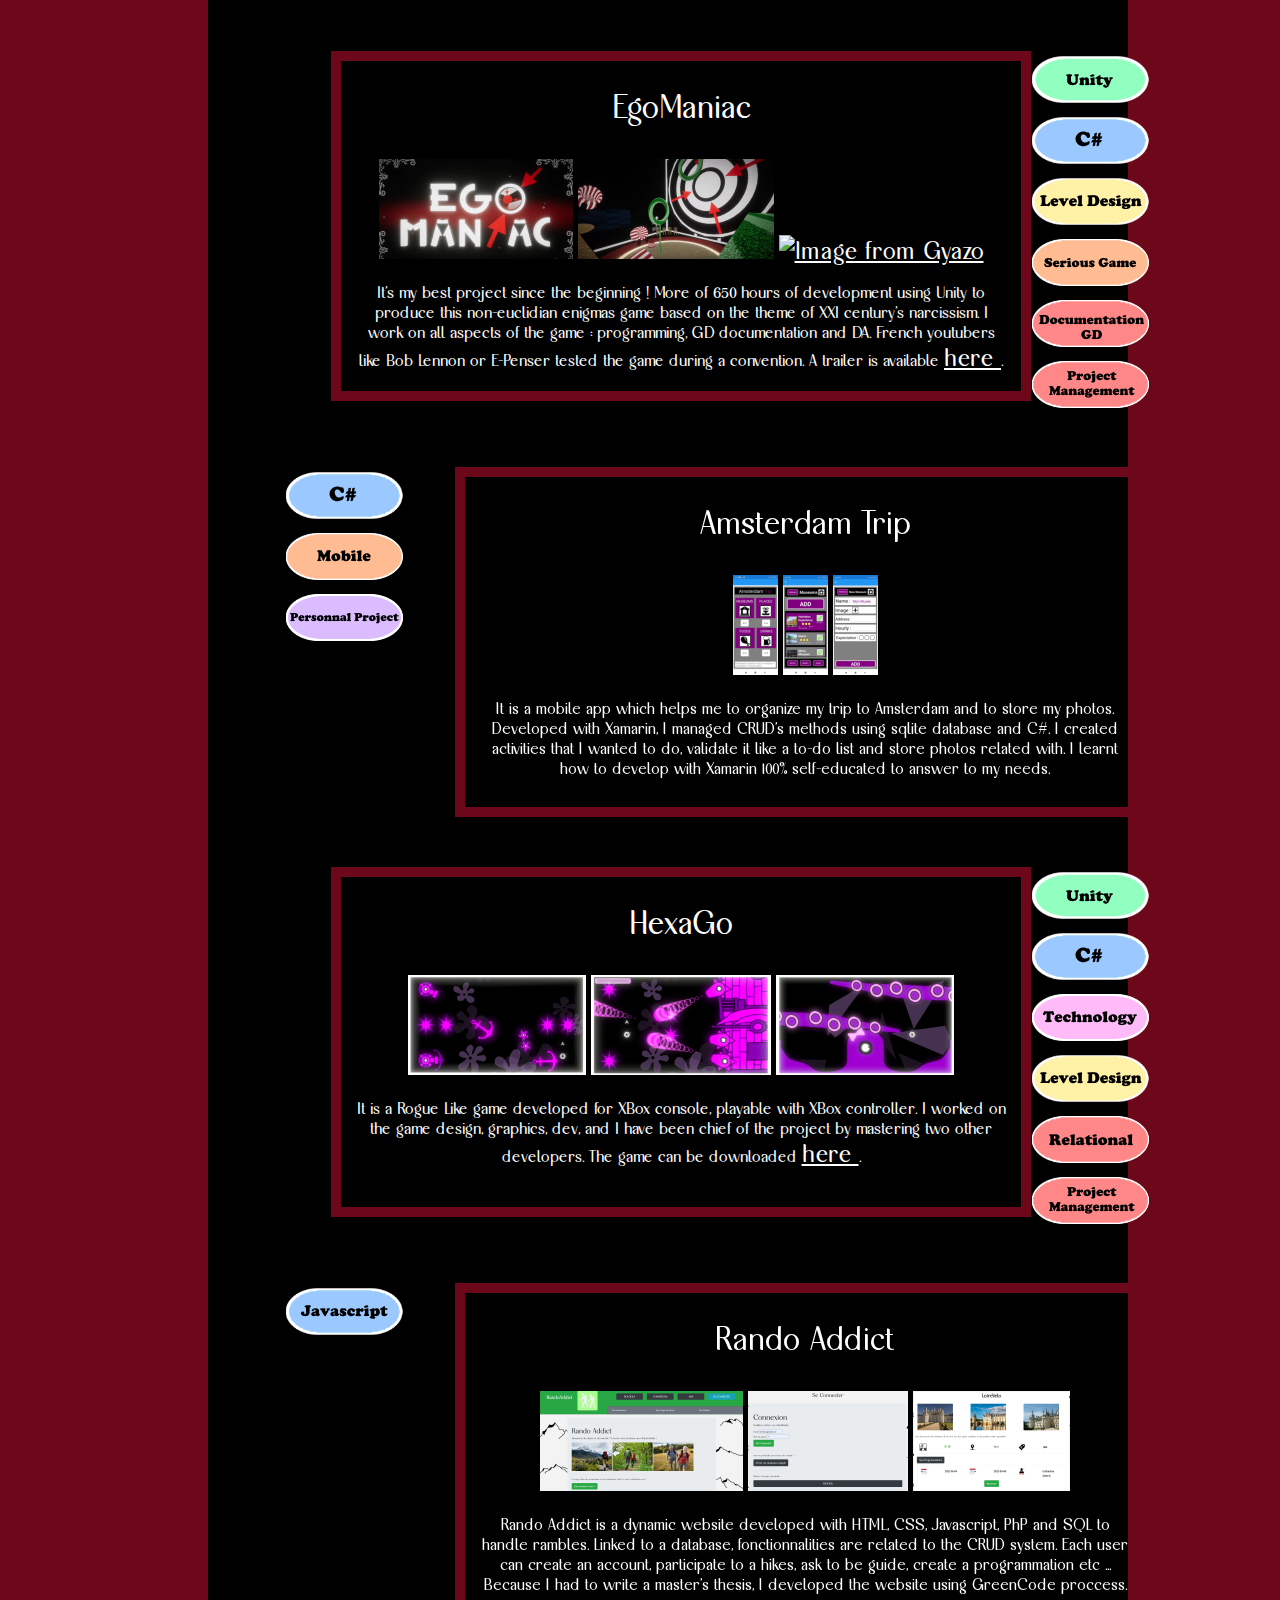
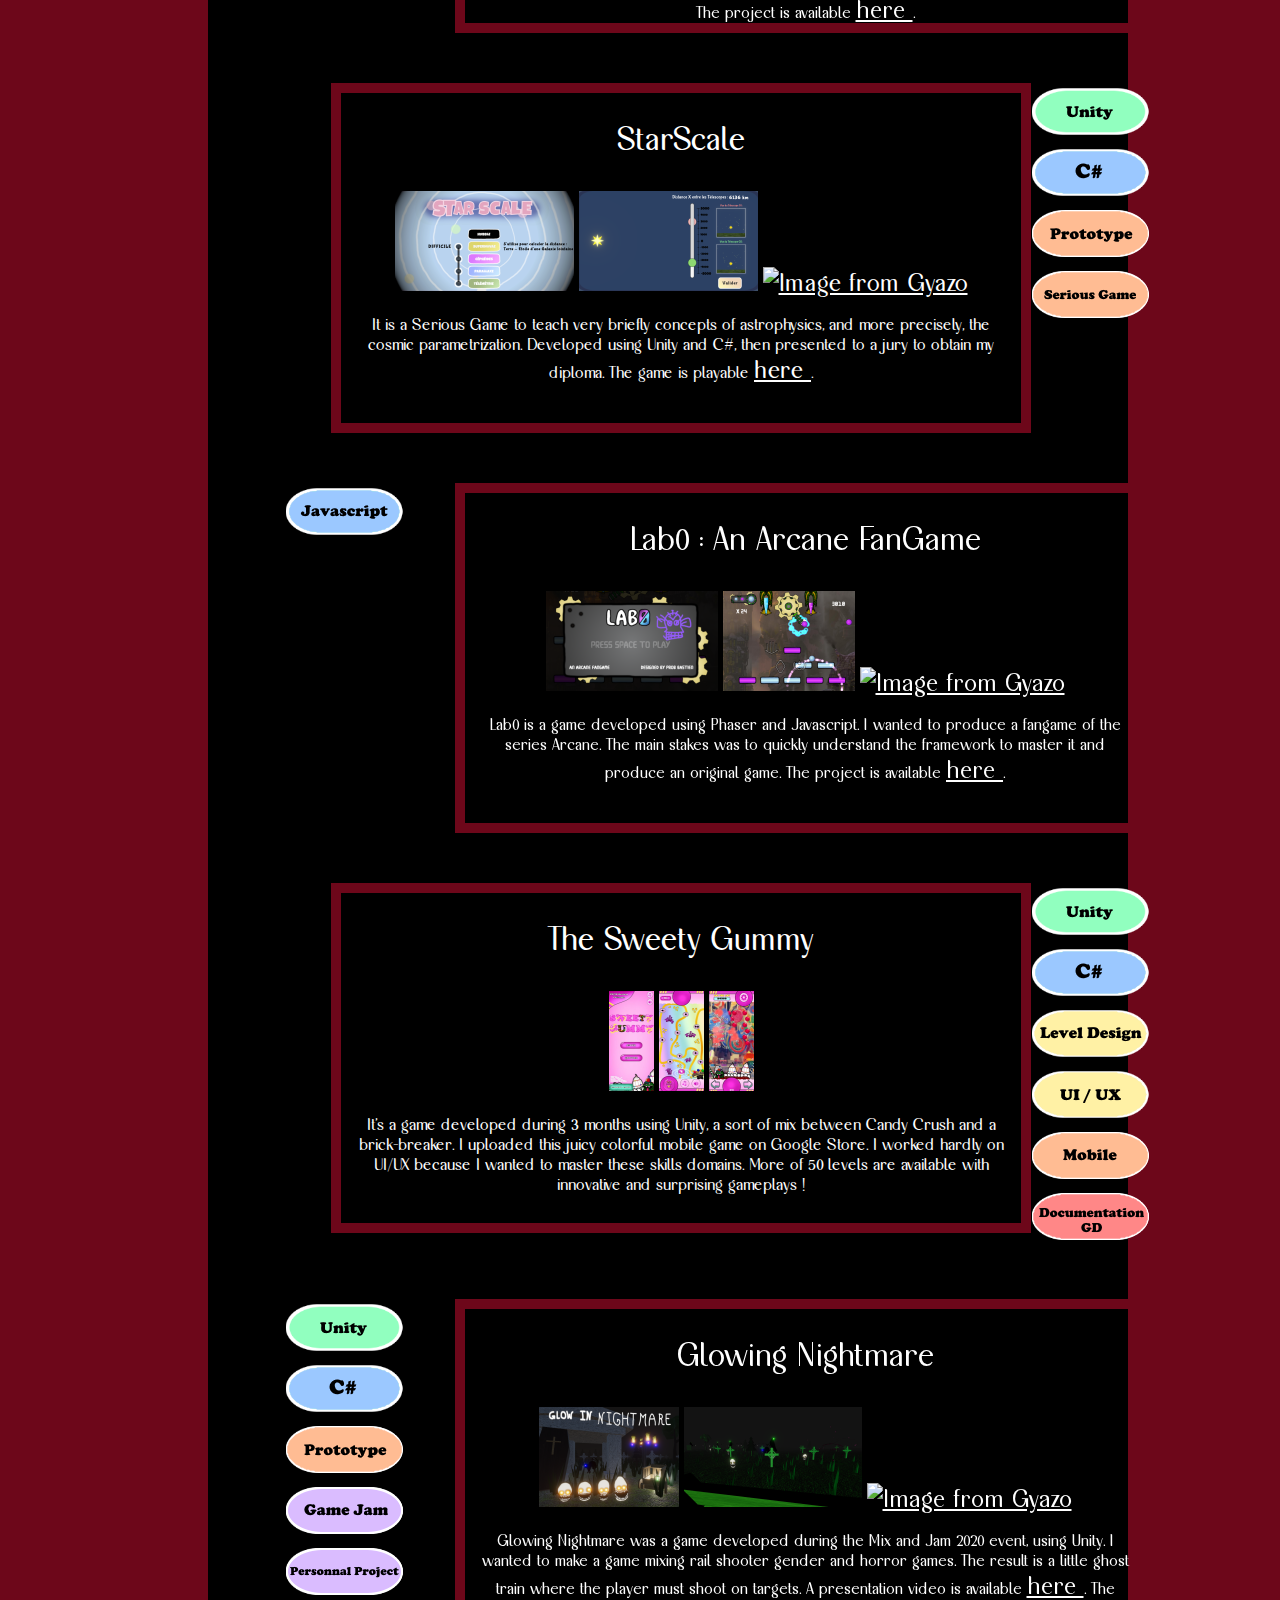
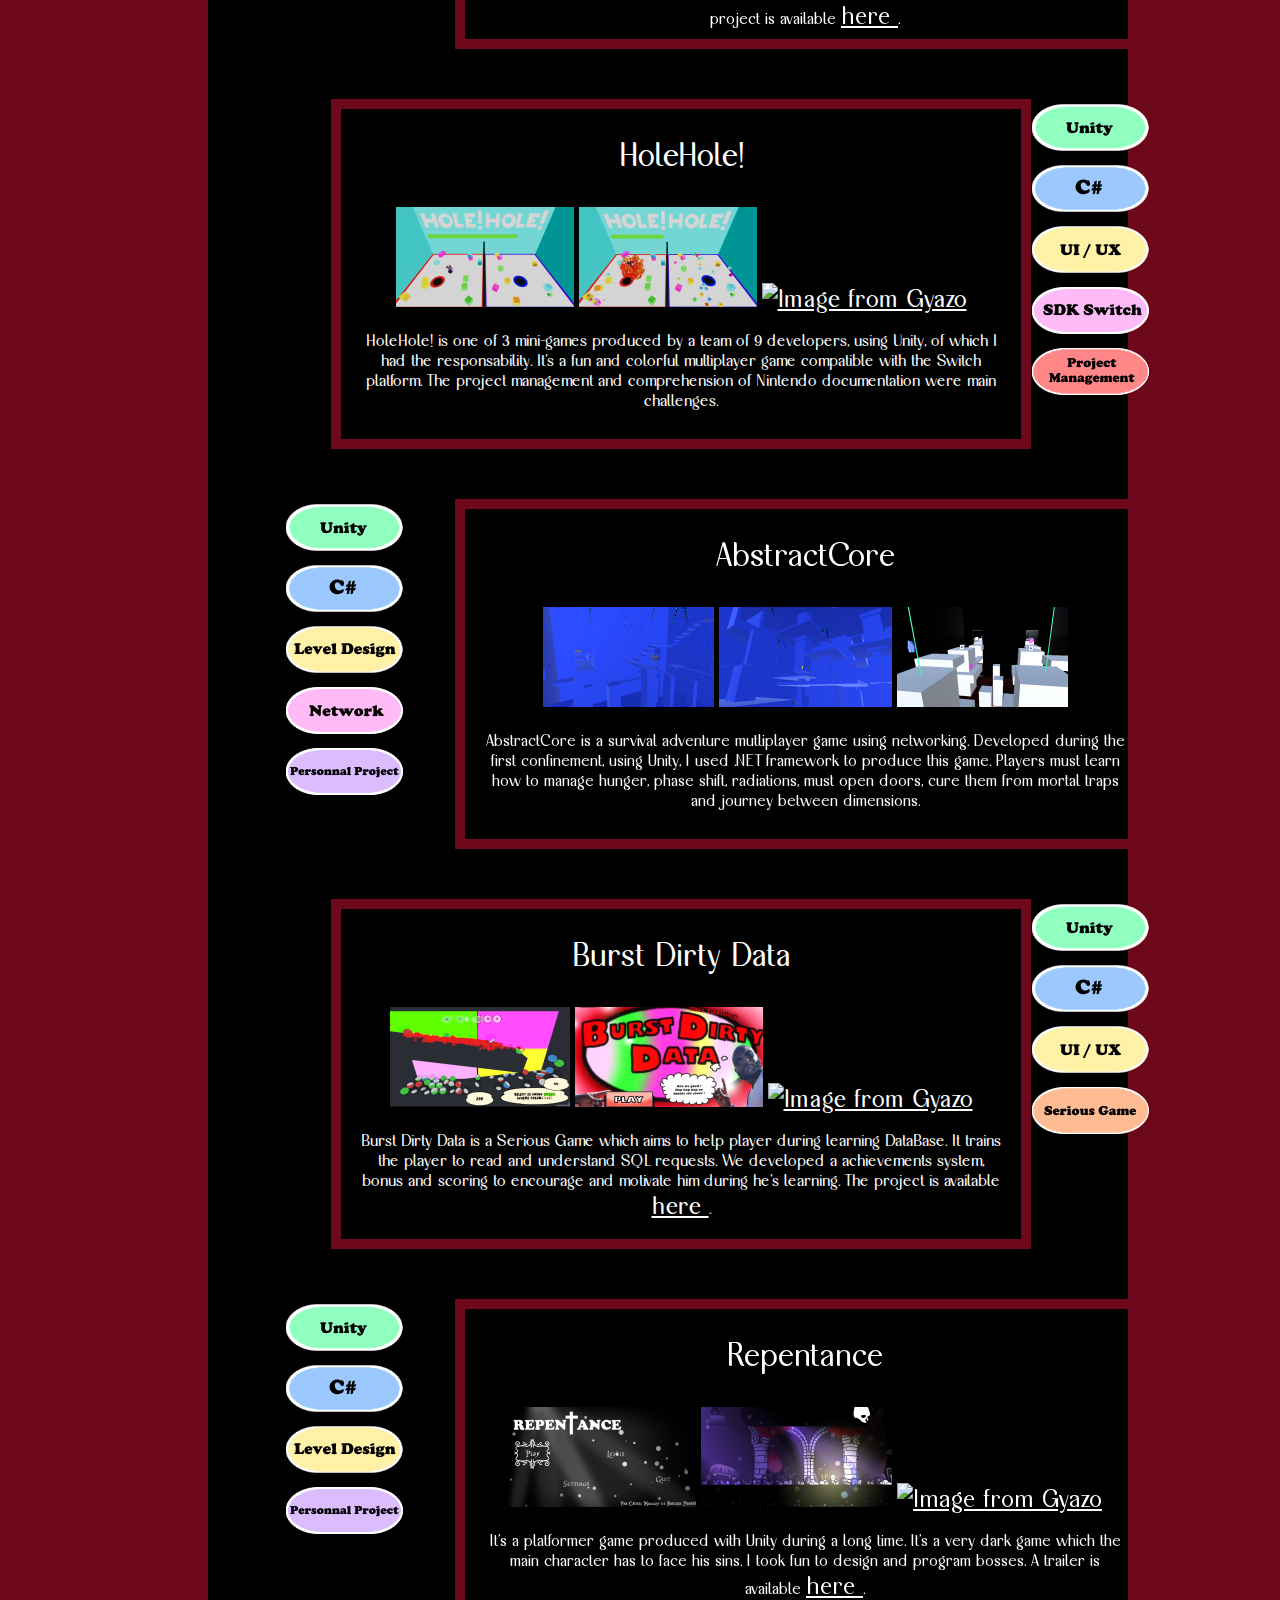
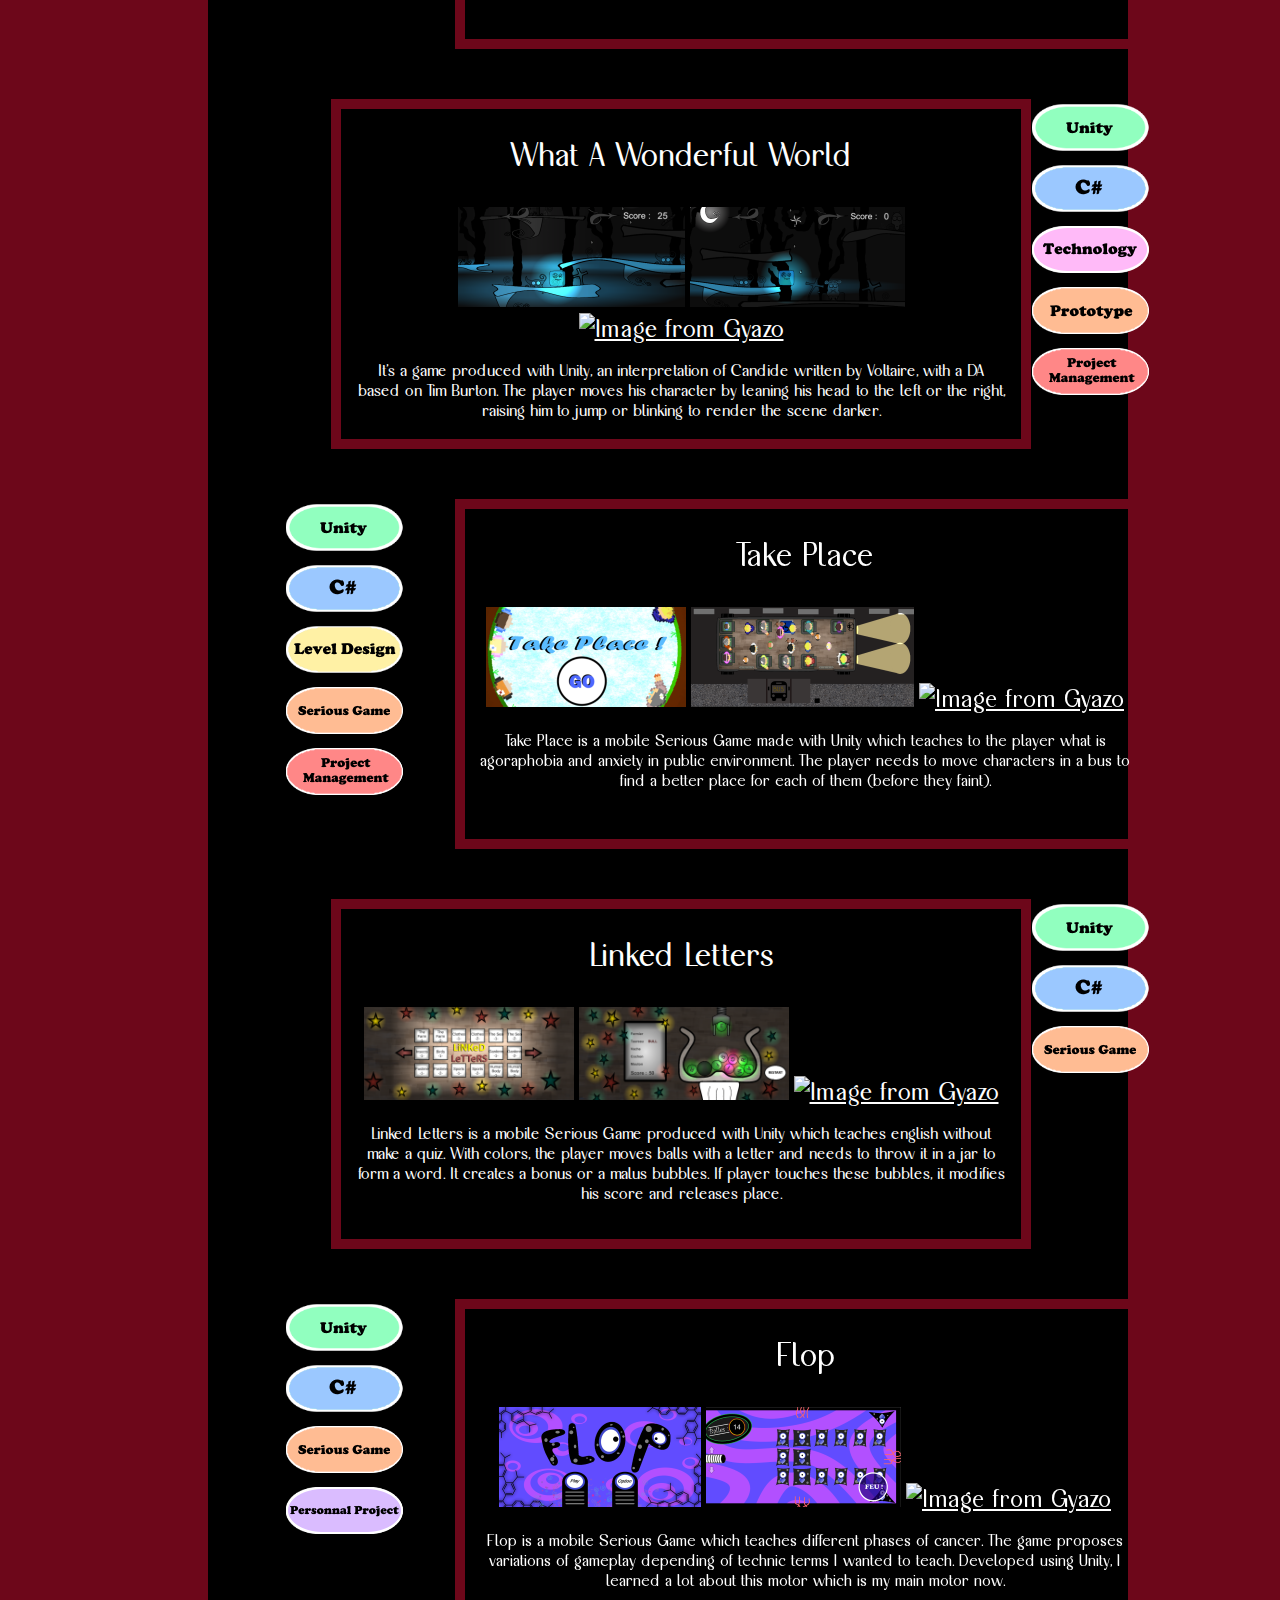
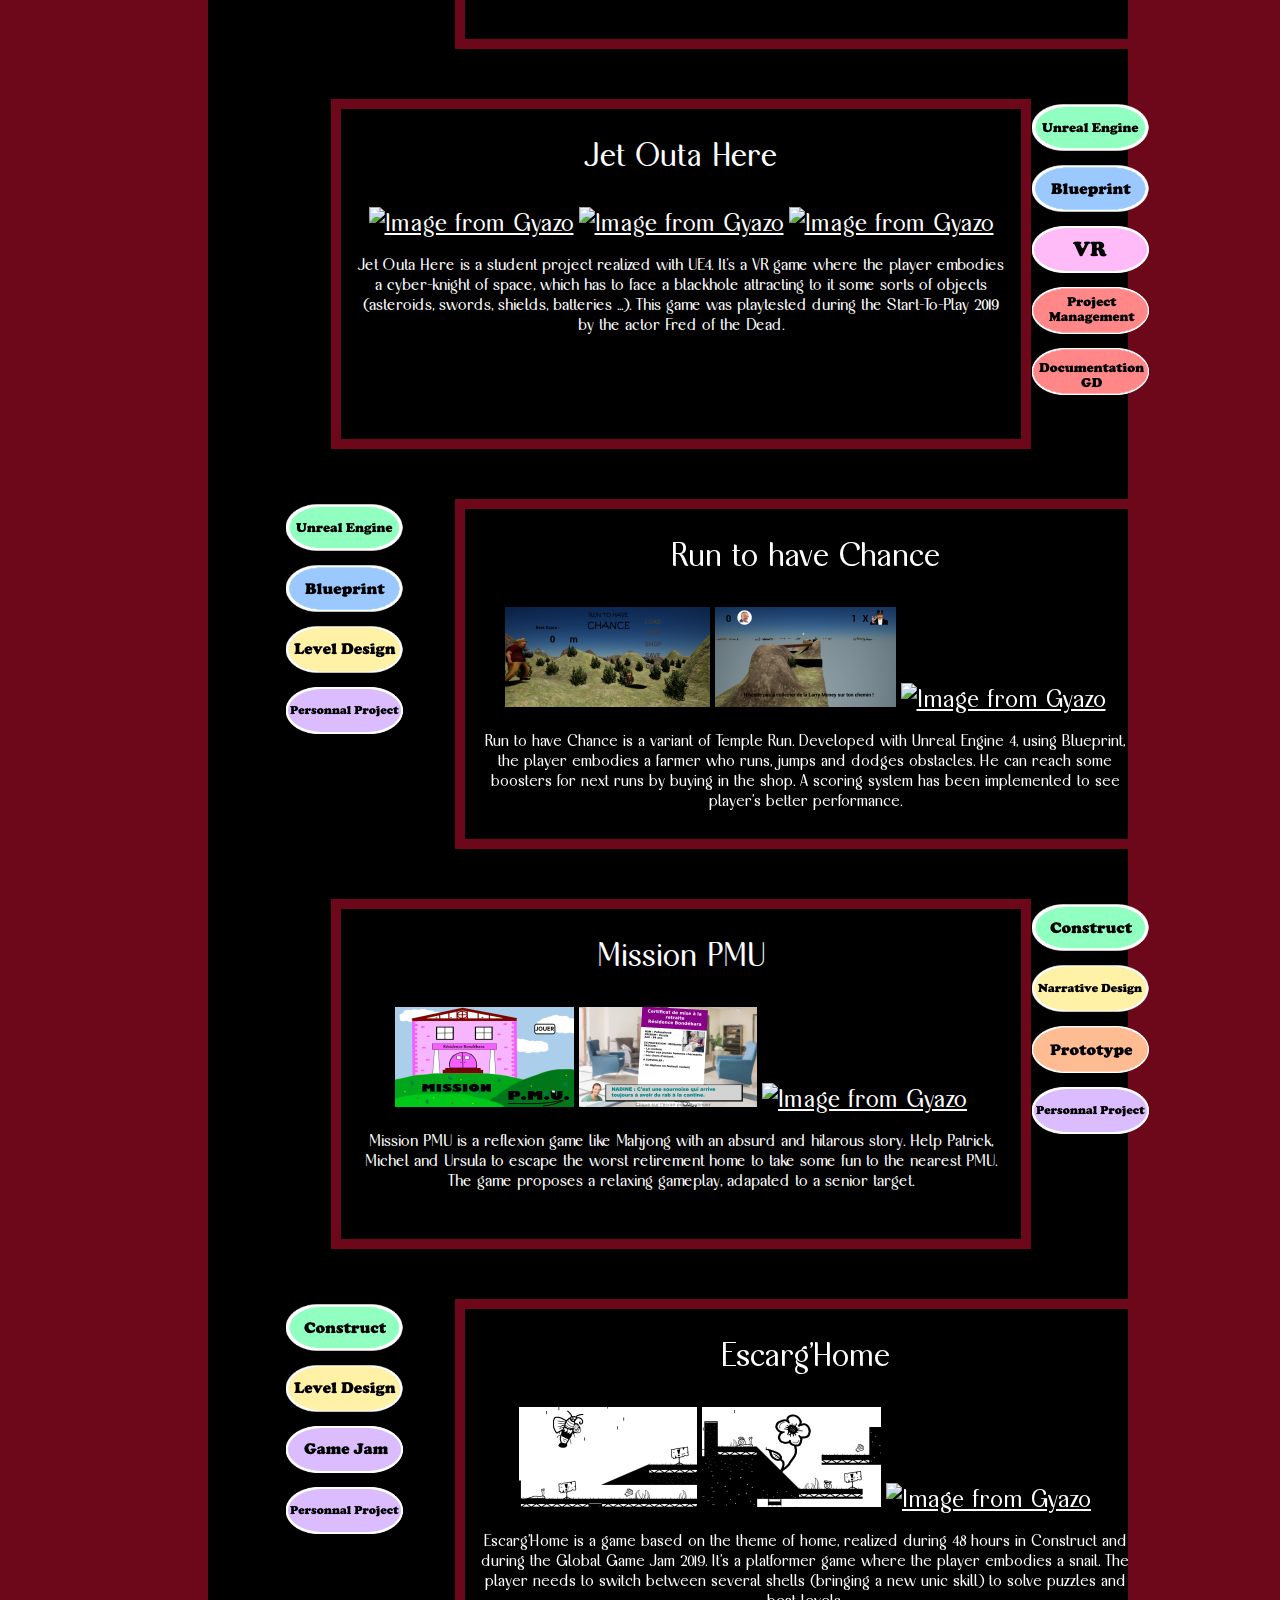
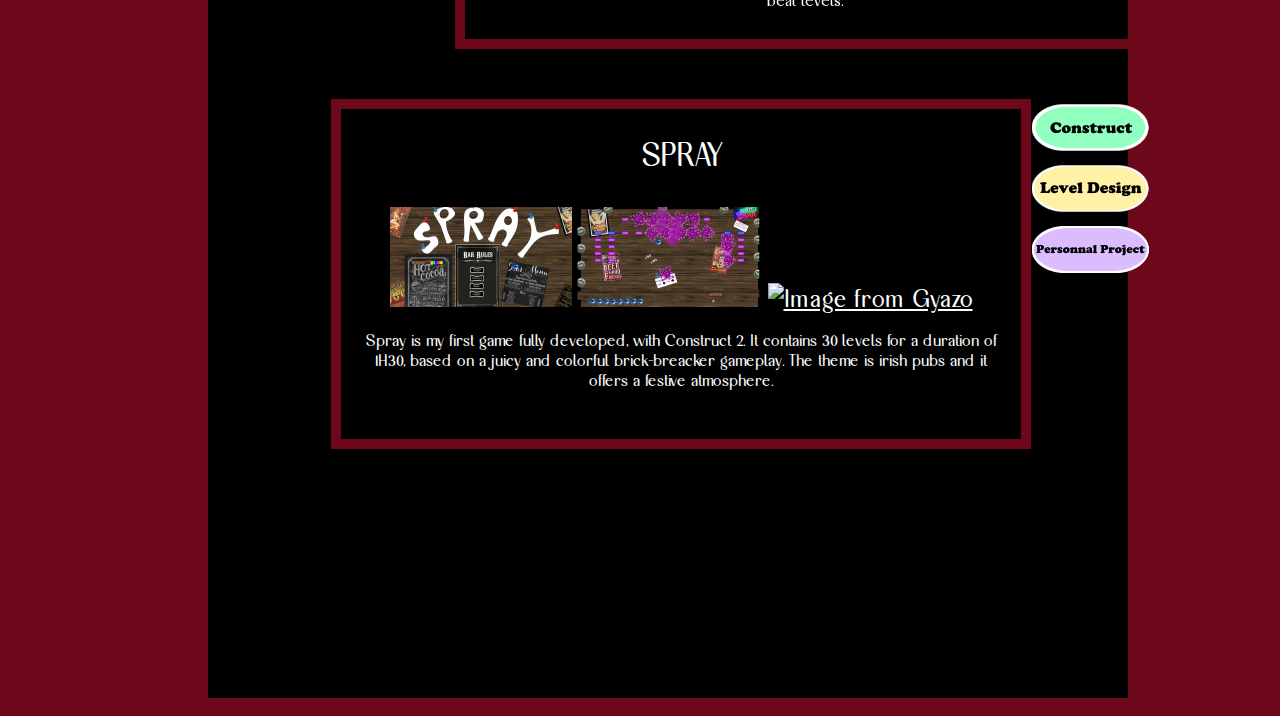
==== commit 1bcd9d36: "09/08" ====
--- a/engPage.html
+++ b/engPage.html
@@ -84,8 +84,8 @@
 				</div> <br/>
 				- <strong> Games Motors </strong>: Unity and UE4<br/>
 				- <strong> Mastered Languages </strong>: C#, C++, Javascript, Blueprint <br/>
-				- <strong> Learnt Languages </strong>: HTML, CSS, Java, Php, SQL, C, Python <br/> 
-				- <strong> Environments </strong>: .NET, React, PhPMyAdmin, Postman, Xamarin <br/> 
+				- <strong> Learnt Languages </strong>: HTML, CSS, Java, Php, SQL, C <br/> 
+				- <strong> Environments </strong>: .NET, PhPMyAdmin, Postman, Xamarin <br/> 
 				- Comprehension of video games / dev jobs <br/>
 				- Project Management (GitHub, Trello, JIRA, SCRUM...)<br/>
 				- Writting of design / code documents <br/>
